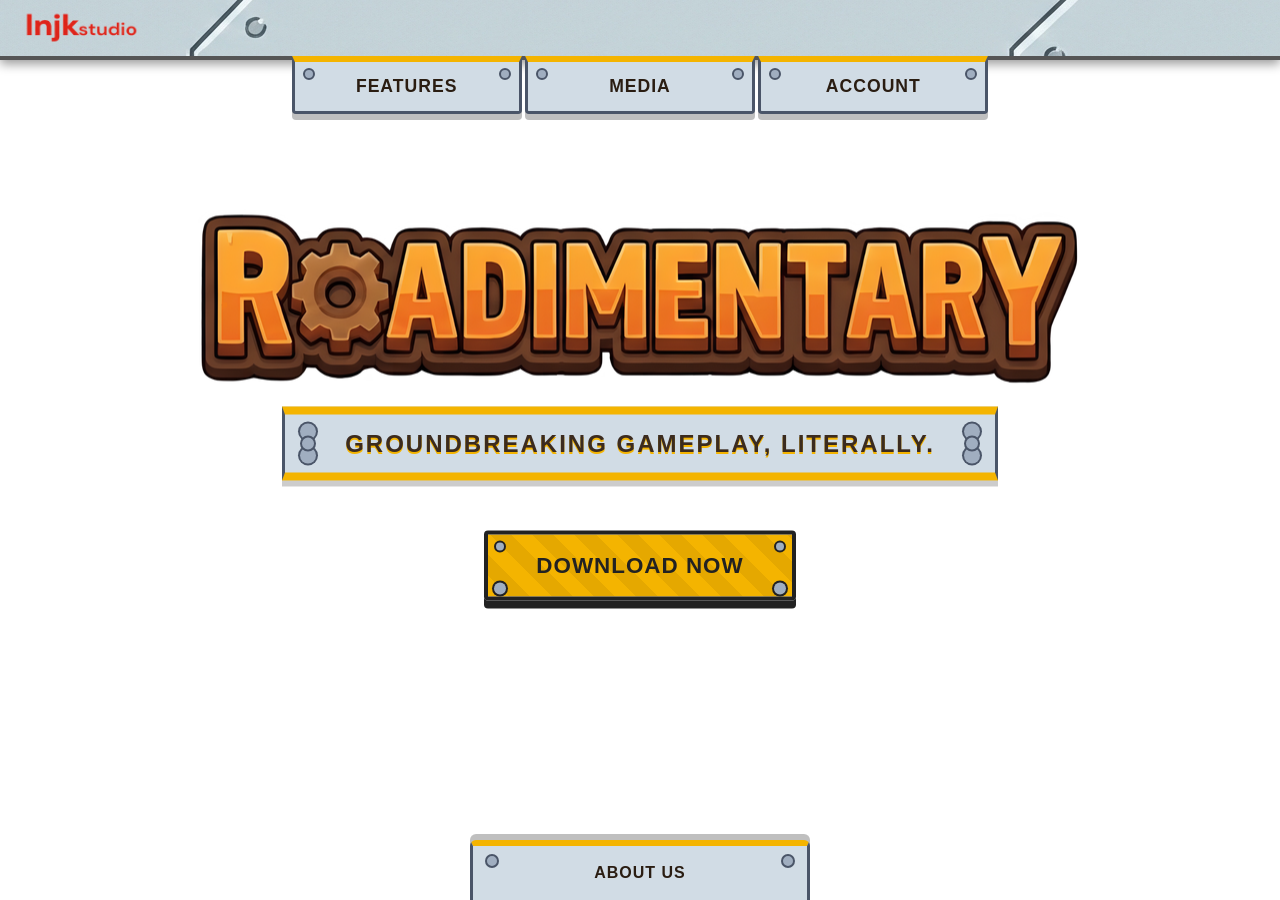
==== index.html @ 8511fdfc "landing page cleanup update v1" ====
<!DOCTYPE html>
<html lang="en">
<head>
  <meta charset="UTF-8">
  <meta name="viewport" content="width=device-width, initial-scale=1.0">
  <title>Roadimentary</title>
  <link rel="icon" type="image/png" href="/assets/fav_logo.png">
  <link rel="stylesheet" href="style.css?v=bookmark-dock-1">
  <link rel="stylesheet" href="mobile-office.css">
  <link rel="stylesheet" href="release-download.css">
</head>
<body class="beaver-office-content-theme">

<!-- =========================
     MOBILE LAYOUT START
     ========================= -->

<div id="mobile-layout">

  <header id="mobile-header">
    <img src="/assets/editedlogo1.png" alt="Roadimentary logo" class="mobile-logo">
  </header>

  <section class="mobile-hero">
    <img
      src="/assets/Roadimentary_Title.png"
      alt="Roadimentary Title"
      class="mobile-title"
    >

    <p class="hero-subtitle">
      Groundbreaking Gameplay, Literally.
    </p>

    <button class="download-btn" id="mobile-download-btn" type="button">
      Download Now
    </button>
  </section>

  <!-- MOBILE BOTTOM NAVIGATION -->
  <nav class="mobile-tab-bar" aria-label="Main sections">
    <button class="mobile-tab" data-tab="features" aria-label="Open Features" aria-controls="features" aria-selected="false">
      <img src="assets/icon_content.png" alt="" class="tab-icon-img">
      <span class="mobile-tab-label">Features</span>
    </button>

    <button class="mobile-tab" data-tab="media" aria-label="Open Media" aria-controls="media" aria-selected="false">
      <img src="assets/icon_gameplay.png" alt="" class="tab-icon-img">
      <span class="mobile-tab-label">Media</span>
    </button>

    <button class="mobile-tab" data-tab="signin" aria-label="Open Account" aria-controls="signin" aria-selected="false">
      <img src="assets/icon_signin.png" alt="" class="tab-icon-img">
      <span class="mobile-tab-label">Account</span>
    </button>

    <button class="mobile-tab" data-tab="about" aria-label="Open About" aria-controls="about" aria-selected="false">
      <img src="assets/logo_nobg.png" alt="" class="tab-icon-img">
      <span class="mobile-tab-label">About</span>
    </button>
  </nav>

  <button class="mobile-sheet-backdrop" type="button" tabindex="-1" aria-label="Close section"></button>

  <!-- DRAGGABLE, INTERNALLY SCROLLING MOBILE SHEET -->
  <section
    class="mobile-bottom-sheet"
    id="mobile-bottom-sheet"
    aria-hidden="true"
    aria-labelledby="mobile-sheet-title"
  >
    <div class="mobile-sheet-header" id="mobile-sheet-drag-area">
      <div class="mobile-sheet-handle" aria-hidden="true"></div>
      <div class="mobile-sheet-title-row">
        <h2 id="mobile-sheet-title">Section</h2>
        <button class="mobile-sheet-close" type="button" aria-label="Close section">&times;</button>
      </div>
    </div>

    <div class="mobile-tab-content" id="mobile-sheet-content">

    <!-- DOWNLOAD PANEL -->
    <div class="mobile-panel" id="download">
      <div class="mobile-download-layout">

        <section class="mobile-download-card">
          <h2>Download Roadimentary</h2>
          <p class="mobile-download-build-label">Windows installer &middot; Thesis build</p>

          <div class="mobile-download-meta">
            <div><strong>Version:</strong> 1.0.0</div>
            <div><strong>Platform:</strong> Windows 64-bit</div>
            <div><strong>Download:</strong> 342 MiB (358 MB)</div>
          </div>

          <a class="mobile-download-main-btn release-action" href="https://github.com/DaDerpyCarrot/roadimentary-downloads/releases/download/v1.0.0/Roadimentary-Setup-1.0.0-Windows-x64-guard1.exe">Download Windows Installer</a>
          <a class="mobile-download-secondary-btn release-action" href="https://github.com/DaDerpyCarrot/roadimentary-downloads/releases/tag/v1.0.0" target="_blank" rel="noopener noreferrer">View Release Notes &nearr;<span class="release-visually-hidden"> (opens in a new tab)</span></a>

          <p class="mobile-download-note">
            The compressed installer includes the full game files. Run Setup on a Windows 10/11 x64 PC. Internet access is required for sign-in and online features.
          </p>
          <p class="release-device-note">Windows PC only &mdash; this build does not run on Android, iOS, or macOS. Downloading on a phone? Transfer the installer to a compatible Windows PC.</p>
          <details class="release-integrity">
            <summary>Verify installer (SHA-256)</summary>
            <p>Compare this with the downloaded file's SHA-256 before running it:</p>
            <code class="release-checksum">4E701FEE968DA7C9D9EF5CCAFDC49895B8BB6F855AD8234FEF50AD32729F42F1</code>
          </details>
        </section>

        <section class="mobile-requirements-card">
          <h2>System Requirements</h2>

          <div class="mobile-requirements-block">
            <h3>Minimum</h3>
            <ul>
              <li><strong>OS:</strong> Windows 10 64-bit</li>
              <li><strong>CPU:</strong> Intel i5-8400 / Ryzen 5 2600</li>
              <li><strong>RAM:</strong> 8 GB</li>
              <li><strong>GPU:</strong> GTX 1060 / RX 580</li>
              <li><strong>Storage:</strong> 10 GB available</li>
              <li><strong>Internet:</strong> Broadband required</li>
            </ul>
          </div>

          <div class="mobile-requirements-block">
            <h3>Recommended</h3>
            <ul>
              <li><strong>OS:</strong> Windows 11 64-bit</li>
              <li><strong>CPU:</strong> Intel i7-10700 / Ryzen 7 3700X</li>
              <li><strong>RAM:</strong> 16 GB</li>
              <li><strong>GPU:</strong> RTX 2060 / RX 6700 XT</li>
              <li><strong>Storage:</strong> 15 GB SSD</li>
              <li><strong>Internet:</strong> Broadband required</li>
            </ul>
          </div>
        </section>

      </div>
    </div>

    <!-- FEATURES PANEL -->
    <div class="mobile-panel" id="features">
      <div class="mobile-features">

        <div class="mobile-feature-hero">
          <div class="mobile-feature-hero-image">
            <img src="assets/openContract_img.png" alt="Roadimentary shop interface preview">
          </div>

          <div class="mobile-feature-hero-text">
            <h2>Build Your Company</h2>
            <p>
              Manage your budget, expand your operation, and decide how your construction crew grows from contract to contract.
            </p>
          </div>
        </div>

        <div class="mobile-feature-list">

          <div class="mobile-feature-card preview-card" data-step="01">
            <div class="mobile-feature-preview">
              <img src="assets/materialDraft_img.png" alt="Construction materials interface">
            </div>
            <div class="mobile-feature-copy">
              <h3>Choose Your Materials</h3>
              <p>
                Select the right materials for the job and adapt your strategy to different construction needs.
              </p>
            </div>
          </div>

          <div class="mobile-feature-card preview-card" data-step="02">
            <div class="mobile-feature-preview">
              <img src="assets/contractSelection_img.png" alt="Contract selection interface">
            </div>
            <div class="mobile-feature-copy">
              <h3>Select Contracts</h3>
              <p>
                Take on different jobs, weigh risk against reward, and choose the work that fits your playstyle.
              </p>
            </div>
          </div>

          <div class="mobile-feature-card preview-card" data-step="03">
            <div class="mobile-feature-preview">
              <img src="assets/MetaProgression_img.png" alt="Player profile interface">
            </div>
            <div class="mobile-feature-copy">
              <h3>Track Your Progress</h3>
              <p>
                Build your operator profile, review your progress, and make your name known across the workforce.
              </p>
            </div>
          </div>

          <div class="mobile-feature-card preview-card" data-step="04">
            <div class="mobile-feature-preview">
              <img src="assets/crewDraft_img.png" alt="Player profile interface">
            </div>
            <div class="mobile-feature-copy">
              <h3>Lead a Beaver Crew</h3>
              <p>
                Your hardworking beaver team keeps every part of the operation moving from planning to execution.
              </p>
            </div>
          </div>

        </div>
      </div>
    </div>

    <!-- MEDIA PANEL -->
    <div class="mobile-panel" id="media">
      <div class="mobile-media media-command-shell">
        <div class="media-command-center" data-media-command-center data-media-context="mobile">
          <div class="media-command-toolbar">
            <div class="media-command-heading">
              <span class="media-command-eyebrow">Site Archive</span>
              <h2>Field Media</h2>
            </div>

            <div class="media-filter-group" role="group" aria-label="Filter media">
              <button class="media-filter is-active" type="button" data-media-filter="all" aria-pressed="true">All</button>
              <button class="media-filter" type="button" data-media-filter="video" aria-pressed="false">Videos</button>
              <button class="media-filter" type="button" data-media-filter="image" aria-pressed="false">Images</button>
            </div>
          </div>

          <div class="media-command-layout">
            <aside class="media-playlist" aria-label="Media playlist">
              <div class="media-playlist-heading">
                <span>Media Files</span>
                <span data-media-result-count>7 Items</span>
              </div>
              <div class="media-playlist-scroll" data-media-playlist></div>
            </aside>

            <section class="media-stage" aria-label="Selected media">
              <div class="media-stage-frame" data-media-stage aria-live="polite">
                <video controls playsinline preload="none" poster="assets/contractplan_img.png" aria-label="Roadimentary Gameplay Trailer">
                  <source src="assets/Roadimentary-Trailer.mp4" type="video/mp4">
                  <a href="assets/Roadimentary-Trailer.mp4">Open the MP4 directly</a>
                </video>
              </div>

              <div class="media-stage-details">
                <div class="media-stage-copy">
                  <span class="media-type-badge" data-media-type>Video 01</span>
                  <h3 data-media-title>Gameplay Trailer</h3>
                  <p data-media-caption>Gameplay footage and development highlights from Roadimentary.</p>
                </div>

                <div class="media-stage-footer">
                  <span class="media-counter" data-media-counter>1 / 7</span>
                  <div class="media-stage-controls">
                    <button type="button" data-media-previous aria-label="Previous media">&#8592;</button>
                    <button type="button" data-media-fullscreen>Expand</button>
                    <button type="button" data-media-next aria-label="Next media">&#8594;</button>
                  </div>
                </div>
              </div>
            </section>
          </div>

          <noscript>
            <div class="media-noscript-grid">
              <img src="assets/contractplan_img.png" alt="Roadimentary gameplay screenshot 1">
              <img src="assets/crewatwork_img.png" alt="Roadimentary gameplay screenshot 2">
              <img src="assets/IngameShop_img.png" alt="Roadimentary gameplay screenshot 3">
              <img src="assets/activesite_img.png" alt="Roadimentary gameplay screenshot 4">
              <img src="assets/contractProgress_img.png" alt="Roadimentary gameplay screenshot 5">
              <img src="assets/ingameCrew_img.png" alt="Roadimentary gameplay screenshot 6">
            </div>
          </noscript>
        </div>
      </div>
    </div>

    <!-- SIGN IN PANEL -->
    <div class="mobile-panel" id="signin">
      <div class="signin-container">

        <h3>Operator Login</h3>

        <p class="signin-subtitle">
          Sign in to access your profile, track your progress, and view community features.
        </p>

        <div class="signin-form">
          <input type="email" id="mobile-email" placeholder="Email">
            <div class="password-input-wrap login-password-wrap">
              <input
                type="password"
                id="mobile-password"
                placeholder="Password"
                autocomplete="current-password"
              />
              <button
                type="button"
                class="password-toggle"
                data-target="mobile-password"
                aria-label="Show password"
                title="Show password"
              >
                <span class="icon-show">👁</span>
                <span class="icon-hide">🙈</span>
              </button>
            </div>
          </div>
          <button class="signin-btn" id="mobile-signin-btn">Sign In</button>
          <p id="mobile-signin-status"></p>

          <section class="admin-destination-choice" id="mobile-admin-choice" hidden aria-labelledby="mobile-admin-choice-title">
            <p class="admin-access-badge">Administrator access detected</p>
            <h4 id="mobile-admin-choice-title">Choose your destination</h4>
            <p class="admin-choice-copy">
              Continue as a player, or securely open the Roadimentary admin dashboard.
            </p>
            <div class="admin-choice-actions">
              <button type="button" class="admin-choice-btn admin-choice-btn-player" data-admin-destination="profile">
                View Player Profile
              </button>
              <button type="button" class="admin-choice-btn admin-choice-btn-dashboard" data-admin-destination="dashboard">
                Open Admin Dashboard
              </button>
            </div>
            <p class="admin-choice-status" role="status" aria-live="polite"></p>
          </section>
        </div>

        <div class="signin-links">
          <a href="#" id="mobile-create-account-link">Create Account</a>
          <a href="#" id="mobile-forgot-password-link">Forgot Password</a>
        </div>

      </div>
    </div>

    <!-- MOBILE REGISTER PANEL -->
    <div class="mobile-panel" id="mobile-register-panel">
      <div class="signin-container mobile-account-panel">
        <h3>Create Account</h3>

        <p class="signin-subtitle">
          Create an operator account to access profiles, rankings, and account tools.
        </p>

        <div class="signin-form">
          <input
            type="text"
            id="mobile-register-username"
            placeholder="Username"
            autocomplete="username"
          >

          <input
            type="email"
            id="mobile-register-email"
            placeholder="Email"
            autocomplete="email"
          >

          <div class="password-input-wrap">
            <input
              type="password"
              id="mobile-register-password"
              placeholder="Password"
              autocomplete="new-password"
            >
            <button
              type="button"
              class="password-toggle"
              data-target="mobile-register-password"
              aria-label="Show password"
              title="Show password"
            >
              <span class="icon-show">👁</span>
              <span class="icon-hide">🙈</span>
            </button>
          </div>

          <div class="password-hint">
            Password must be at least 8 characters.
          </div>

          <div class="password-input-wrap">
            <input
              type="password"
              id="mobile-register-confirm-password"
              placeholder="Confirm Password"
              autocomplete="new-password"
            >
            <button
              type="button"
              class="password-toggle"
              data-target="mobile-register-confirm-password"
              aria-label="Show password"
              title="Show password"
            >
              <span class="icon-show">👁</span>
              <span class="icon-hide">🙈</span>
            </button>
          </div>

          <label class="terms-check">
            <input type="checkbox" id="mobile-register-terms">
            <span>
              I agree to the
              <a href="terms.html" target="_blank" rel="noopener noreferrer">Terms and Conditions</a>
              and
              <a href="privacy.html" target="_blank" rel="noopener noreferrer">Privacy Notice</a>.
            </span>
          </label>

          <button class="signin-btn" id="mobile-register-btn">Create Account</button>
          <p id="mobile-register-status"></p>
        </div>

        <div class="signin-links mobile-panel-links">
          <a href="#" id="mobile-register-back-link">Return to Login</a>
        </div>
      </div>
    </div>

    <!-- MOBILE FORGOT PASSWORD PANEL -->
    <div class="mobile-panel" id="mobile-forgot-password-panel">
      <div class="signin-container mobile-account-panel">
        <h3>Recover Account</h3>

        <p class="signin-subtitle">
          Enter your email and we will send you a password reset link.
        </p>

        <div class="signin-form">
          <input
            type="email"
            id="mobile-recovery-email"
            placeholder="Email"
            autocomplete="email"
          >
          <button class="signin-btn" id="mobile-recovery-btn">Send Recovery Email</button>
          <p id="mobile-recovery-status"></p>
        </div>

        <div class="signin-links mobile-panel-links">
          <a href="#" id="mobile-recovery-back-link">Return to Login</a>
        </div>
      </div>
    </div>

    <!-- VERIFY EMAIL PANEL -->
    <div class="mobile-panel" id="verify-email-panel">
      <div class="signin-container">
        <h3>Check Your Email</h3>

        <p class="signin-subtitle">
          Your account was created successfully. Please verify your email before signing in.
        </p>

        <div class="signin-form">
          <input type="email" id="mobile-verify-email-input" placeholder="Email used for signup" readonly>
          <p id="mobile-verify-email-status">
            We sent a verification email. Please check your inbox before signing in.
          </p>
        </div>

        <div class="signin-links">
          <a href="#" id="mobile-verify-back-link">Return to Login</a>
        </div>
      </div>
    </div>

    <!-- ABOUT PANEL -->
    <div class="mobile-panel" id="about">
      <div class="footer-window-content">
        <div class="studio-project-board" data-studio-project-board data-board-context="mobile"></div>
        <div class="about-container legacy-about-copy" aria-hidden="true">

          <div class="about-header">
            <h2>LNJK Studio</h2>
            <p class="about-tagline">Small Team. Big Roads.</p>
          </div>

          <div class="about-section">
            <h3>Who We Are</h3>
            <p>
              LNJK Studio is a small student development team building creative simulation experiences with personality, strategy, and a little bit of chaos.
            </p>
          </div>

          <div class="about-section">
            <h3>What Is Roadimentary?</h3>
            <p>
              Roadimentary is a construction strategy game where players take on contracts, manage resources, and build infrastructure across unpredictable terrain.
            </p>
          </div>

          <div class="about-section">
            <h3>What To Expect</h3>
            <p>
              Expect clever planning, changing priorities, hardworking beavers, and the occasional construction disaster that turns into a new challenge.
            </p>
          </div>

          <div class="about-section socials">
            <h3>Follow Development</h3>

            <div class="about-links">
              <a href="#">YouTube</a>
              <a href="#">Discord</a>
              <a href="#">Email</a>
            </div>
          </div>

          <div class="about-footer">
            © 2026 LNJK Studio
          </div>

        </div>
      </div>
    </div>

    </div>
  </section>
</div>

<!-- =========================
     MOBILE LAYOUT END
     ========================= -->

<div class="hero-center">
  <img
    src="/assets/Roadimentary_Title.png"
    alt="Roadimentary Title"
    class="main-title"
  >

  <p class="subtitle">
    Groundbreaking Gameplay, Literally.
  </p>

  <div class="download-trigger-wrapper" id="download-trigger-wrapper">
    <a href="#" class="download-btn" id="desktop-download-btn">
      Download Now
    </a>
  </div>
</div>

<!-- DESKTOP WINDOWS -->

<div class="window-group">
  <div class="desktop-window" id="win-features">
    <div class="win-header">
      <span>Features</span>
      <button class="win-close">×</button>
    </div>

    <div class="win-content">
      <div class="blueprint-features">

        <div class="feature-hero">
          <div class="feature-hero-image">
            <img src="assets/openContract_img.png" alt="Roadimentary company management interface">
          </div>

          <div class="feature-hero-text">
            <h2>Build Your Company</h2>
            <p>
              Manage your budget, expand your operation, and decide how your construction crew grows from contract to contract.
            </p>
          </div>
        </div>

        <div class="features-grid">

          <div class="feature-card feature-preview" data-step="01">
            <div class="feature-preview-image">
              <img src="assets/materialDraft_img.png" alt="Construction materials interface">
            </div>
            <div class="feature-copy">
              <span class="feature-route-label">Project Milestone</span>
              <h3>Choose Your Materials</h3>
              <p>
                Select the right materials for the job and adapt your strategy to different construction needs.
              </p>
            </div>
          </div>

          <div class="feature-card feature-preview" data-step="02">
            <div class="feature-preview-image">
              <img src="assets/contractSelection_img.png" alt="Contract selection interface">
            </div>
            <div class="feature-copy">
              <span class="feature-route-label">Project Milestone</span>
              <h3>Select Contracts</h3>
              <p>
                Take on different jobs, weigh risk against reward, and choose the work that fits your playstyle.
              </p>
            </div>
          </div>

          <div class="feature-card feature-preview" data-step="03">
            <div class="feature-preview-image">
              <img src="assets/MetaProgression_img.png" alt="Player profile interface">
            </div>
            <div class="feature-copy">
              <span class="feature-route-label">Project Milestone</span>
              <h3>Track Your Progress</h3>
              <p>
                Build your operator profile, review your progress, and make your name known across the workforce.
              </p>
            </div>
          </div>

          <div class="feature-card feature-preview" data-step="04">
            <div class="feature-preview-image">
              <img src="assets/crewDraft_img.png" alt="Player profile interface">
            </div>
            <div class="feature-copy">
              <span class="feature-route-label">Project Milestone</span>
              <h3>Lead a Beaver Crew</h3>
              <p>
                Your hardworking beaver team keeps every part of the operation moving from planning to execution.
              </p>
            </div>
          </div>

        </div>

      </div>
    </div>
  </div>
</div>

<div class="window-group">
  <div class="desktop-window" id="win-media">
    <div class="win-header">
      <span>Media</span>
      <button class="win-close">×</button>
    </div>

    <div class="win-content">
      <div class="media-showcase media-command-shell">
        <div class="media-command-center" data-media-command-center data-media-context="desktop">
          <div class="media-command-toolbar">
            <div class="media-command-heading">
              <span class="media-command-eyebrow">Site Archive</span>
              <h2>Roadimentary Field Media</h2>
            </div>

            <div class="media-filter-group" role="group" aria-label="Filter media">
              <button class="media-filter is-active" type="button" data-media-filter="all" aria-pressed="true">All</button>
              <button class="media-filter" type="button" data-media-filter="video" aria-pressed="false">Videos</button>
              <button class="media-filter" type="button" data-media-filter="image" aria-pressed="false">Images</button>
            </div>
          </div>

          <div class="media-command-layout">
            <aside class="media-playlist" aria-label="Media playlist">
              <div class="media-playlist-heading">
                <span>Media Files</span>
                <span data-media-result-count>7 Items</span>
              </div>
              <div class="media-playlist-scroll" data-media-playlist></div>
            </aside>

            <section class="media-stage" aria-label="Selected media">
              <div class="media-stage-frame" data-media-stage aria-live="polite">
                <video controls playsinline preload="none" poster="assets/contractplan_img.png" aria-label="Roadimentary Gameplay Trailer">
                  <source src="assets/Roadimentary-Trailer.mp4" type="video/mp4">
                  <a href="assets/Roadimentary-Trailer.mp4">Open the MP4 directly</a>
                </video>
              </div>

              <div class="media-stage-details">
                <div class="media-stage-copy">
                  <span class="media-type-badge" data-media-type>Video 01</span>
                  <h3 data-media-title>Gameplay Trailer</h3>
                  <p data-media-caption>Gameplay footage and development highlights from Roadimentary.</p>
                </div>

                <div class="media-stage-footer">
                  <span class="media-counter" data-media-counter>1 / 7</span>
                  <div class="media-stage-controls">
                    <button type="button" data-media-previous aria-label="Previous media">&#8592;</button>
                    <button type="button" data-media-fullscreen>Expand</button>
                    <button type="button" data-media-next aria-label="Next media">&#8594;</button>
                  </div>
                </div>
              </div>
            </section>
          </div>

          <noscript>
            <div class="media-noscript-grid">
              <img src="assets/contractplan_img.png" alt="Roadimentary gameplay screenshot 1">
              <img src="assets/crewatwork_img.png" alt="Roadimentary gameplay screenshot 2">
              <img src="assets/IngameShop_img.png" alt="Roadimentary gameplay screenshot 3">
              <img src="assets/activesite_img.png" alt="Roadimentary gameplay screenshot 4">
              <img src="assets/contractProgress_img.png" alt="Roadimentary gameplay screenshot 5">
              <img src="assets/ingameCrew_img.png" alt="Roadimentary gameplay screenshot 6">
            </div>
          </noscript>
        </div>
      </div>
    </div>
  </div>
</div>

<div class="window-group">
  <div class="desktop-window signin-window" id="win-signin">
    <div class="win-header">
      <span>Operator Login</span>
      <button class="win-close">×</button>
    </div>

    <div class="win-content">
      <div class="desktop-signin">

        <div class="desktop-signin-panel">
          <h2>Operator Access</h2>
          <p>
            Sign in to view your profile, track progress, and access account-related community features.
          </p>

          <div class="desktop-signin-points">
            <div class="desktop-signin-point">View your operator profile</div>
            <div class="desktop-signin-point">Check rankings and community features</div>
            <div class="desktop-signin-point">Review your construction progress</div>
          </div>
        </div>

        <div class="signin-container">
          <h3>Operator Login</h3>

          <p class="signin-subtitle">
            Enter your email and password to continue.
          </p>

          <div class="signin-form">
            <input type="email" id="desktop-email" placeholder="Email">
              <div class="password-input-wrap login-password-wrap">
                <input
                  type="password"
                  id="desktop-password"
                  placeholder="Password"
                  autocomplete="current-password"
                />
                <button
                  type="button"
                  class="password-toggle"
                  data-target="desktop-password"
                  aria-label="Show password"
                  title="Show password"
                >
                  <span class="icon-show">👁</span>
                  <span class="icon-hide">🙈</span>
                </button>
              </div>
            <button class="signin-btn" id="desktop-signin-btn">Sign In</button>
            <p id="desktop-signin-status"></p>

            <section class="admin-destination-choice" id="desktop-admin-choice" hidden aria-labelledby="desktop-admin-choice-title">
              <p class="admin-access-badge">Administrator access detected</p>
              <h4 id="desktop-admin-choice-title">Choose your destination</h4>
              <p class="admin-choice-copy">
                Continue as a player, or securely open the Roadimentary admin dashboard.
              </p>
              <div class="admin-choice-actions">
                <button type="button" class="admin-choice-btn admin-choice-btn-player" data-admin-destination="profile">
                  View Player Profile
                </button>
                <button type="button" class="admin-choice-btn admin-choice-btn-dashboard" data-admin-destination="dashboard">
                  Open Admin Dashboard
                </button>
              </div>
              <p class="admin-choice-status" role="status" aria-live="polite"></p>
            </section>
          </div>

          <div class="signin-links">
            <a href="#" id="desktop-create-account-link">Create Account</a>
            <a href="#" id="desktop-forgot-password-link">Forgot Password</a>
          </div>
        </div>

      </div>
    </div>
  </div>
</div>

<!-- DOWNLOAD WINDOW -->
<div class="window-group">
  <div class="desktop-window" id="win-download">
    <div class="win-header">
      <span>Download Roadimentary</span>
      <button class="win-close">×</button>
    </div>

    <div class="win-content">
      <div class="download-window-layout">

        <section class="download-panel">
          <h2>Download Roadimentary</h2>
          <p class="download-build-label">Windows installer &middot; Thesis build</p>

          <div class="download-meta">
            <div><strong>Version:</strong> 1.0.0</div>
            <div><strong>Platform:</strong> Windows 64-bit</div>
            <div><strong>Download:</strong> 342 MiB (358 MB)</div>
          </div>

          <a class="download-main-btn release-action" href="https://github.com/DaDerpyCarrot/roadimentary-downloads/releases/download/v1.0.0/Roadimentary-Setup-1.0.0-Windows-x64-guard1.exe">Download Windows Installer</a>
          <a class="download-secondary-btn release-action" href="https://github.com/DaDerpyCarrot/roadimentary-downloads/releases/tag/v1.0.0" target="_blank" rel="noopener noreferrer">View Release Notes &nearr;<span class="release-visually-hidden"> (opens in a new tab)</span></a>

          <p class="download-note">
            The compressed installer includes the full game files. Run Setup on a Windows 10/11 x64 PC. Internet access is required for sign-in and online features.
          </p>
          <p class="release-device-note">For Windows PCs only. This release does not include an automatic updater; future versions will be published as new installers.</p>
          <details class="release-integrity">
            <summary>Verify installer (SHA-256)</summary>
            <p>Compare this with the downloaded file's SHA-256 before running it:</p>
            <code class="release-checksum">4E701FEE968DA7C9D9EF5CCAFDC49895B8BB6F855AD8234FEF50AD32729F42F1</code>
          </details>
        </section>

        <section class="requirements-panel">
          <h2>System Requirements</h2>

          <div class="requirements-grid">
            <div class="requirements-card">
              <h3>Minimum</h3>
              <ul>
                <li><strong>OS:</strong> Windows 10 64-bit</li>
                <li><strong>CPU:</strong> Intel i5-8400 / Ryzen 5 2600</li>
                <li><strong>RAM:</strong> 8 GB</li>
                <li><strong>GPU:</strong> GTX 1060 / RX 580</li>
                <li><strong>Storage:</strong> 10 GB available</li>
                <li><strong>Internet:</strong> Broadband required</li>
              </ul>
            </div>

            <div class="requirements-card">
              <h3>Recommended</h3>
              <ul>
                <li><strong>OS:</strong> Windows 11 64-bit</li>
                <li><strong>CPU:</strong> Intel i7-10700 / Ryzen 7 3700X</li>
                <li><strong>RAM:</strong> 16 GB</li>
                <li><strong>GPU:</strong> RTX 2060 / RX 6700 XT</li>
                <li><strong>Storage:</strong> 15 GB SSD</li>
                <li><strong>Internet:</strong> Broadband required</li>
              </ul>
            </div>
          </div>
        </section>

      </div>
    </div>
  </div>
</div>

<!-- ACCOUNT CREATION -->
<div class="window-group">
  <div class="desktop-window" id="win-register">
    <div class="win-header">
      <span>Create Account</span>
      <button class="win-close">×</button>
    </div>

    <div class="win-content">
      <div class="account-window-layout">
        <div class="account-window-card">
          <h3>Create Your Operator Account</h3>

          <p class="signin-subtitle">
            Register to access profiles, rankings, and account tools.
          </p>

          <div class="signin-form">
            <input
              type="text"
              id="register-username"
              placeholder="Username"
              autocomplete="username"
            >

            <input
              type="email"
              id="register-email"
              placeholder="Email"
              autocomplete="email"
            >

            <div class="password-input-wrap">
              <input
                type="password"
                id="register-password"
                placeholder="Password"
                autocomplete="new-password"
              >
              <button
                type="button"
                class="password-toggle"
                data-target="register-password"
                aria-label="Show password"
                title="Show password"
              >
                <span class="icon-show">👁</span>
                <span class="icon-hide">🙈</span>
              </button>
            </div>

            <div class="password-hint">
              Password must be at least 8 characters.
            </div>

            <div class="password-input-wrap">
              <input
                type="password"
                id="register-confirm-password"
                placeholder="Confirm Password"
                autocomplete="new-password"
              >
              <button
                type="button"
                class="password-toggle"
                data-target="register-confirm-password"
                aria-label="Show password"
                title="Show password"
              >
                <span class="icon-show">👁</span>
                <span class="icon-hide">🙈</span>
              </button>
            </div>

            <label class="terms-check">
              <input type="checkbox" id="register-terms">
              <span>
                I agree to the
                <a href="terms.html" target="_blank" rel="noopener noreferrer">Terms and Conditions</a>
                and
                <a href="privacy.html" target="_blank" rel="noopener noreferrer">Privacy Notice</a>.
              </span>
            </label>

            <button class="signin-btn" id="register-btn">Create Account</button>
            <p id="register-status"></p>
          </div>
        </div>
      </div>
    </div>
  </div>
</div>

<!-- PASSWORD RECOVERY -->
<div class="window-group">
  <div class="desktop-window" id="win-forgot-password">
    <div class="win-header">
      <span>Recover Account</span>
      <button class="win-close">×</button>
    </div>

    <div class="win-content">
      <div class="account-window-layout">
        <div class="account-window-card">
          <h3>Recover Account</h3>
          <p class="signin-subtitle">
            Enter your email and we will send you a password reset link.
          </p>

          <div class="signin-form">
            <input type="email" id="recovery-email" placeholder="Email">
            <button class="signin-btn" id="recovery-btn">Send Recovery Email</button>
            <p id="recovery-status"></p>
          </div>
        </div>
      </div>
    </div>
  </div>
</div>

<!-- VERIFY EMAIL -->
<div class="window-group">
  <div class="desktop-window signin-window" id="win-verify-email">
    <div class="win-header">
      <span>Verify Your Email</span>
      <button class="win-close">×</button>
    </div>

    <div class="win-content">
      <div class="desktop-signin">

        <div class="desktop-signin-panel">
          <h2>One More Step</h2>
          <p>
            We sent a verification email to your address. Please verify your email before signing in.
          </p>

          <div class="desktop-signin-points">
            <div class="desktop-signin-point">Check spam or junk if you do not see it</div>
            <div class="desktop-signin-point">Wait a minute or two for delivery</div>
            <div class="desktop-signin-point">Return to login after verifying</div>
          </div>
        </div>

        <div class="signin-container">
          <h3>Check Your Email</h3>

          <p class="signin-subtitle">
            Verification is required before you can access your profile.
          </p>

          <div class="signin-form">
            <input type="email" id="verify-email-input" placeholder="Email used for signup" readonly>
            <p id="verify-email-status">
              We sent a verification email. Please check your inbox before signing in.
            </p>
          </div>

          <div class="signin-links">
            <a href="#" id="verify-back-to-login-link">Return to Login</a>
          </div>
        </div>

      </div>
    </div>
  </div>
</div>

<!-- TASKBAR -->
<header id="taskbar">
  <div id="logo-container">
    <img src="/assets/editedlogo1.png" alt="Roadimentary logo" id="logo">
  </div>

  <div class="bookmark-container">
    <div class="bookmark-wrapper">
      <button type="button" class="bookmark" data-window="win-features" aria-controls="win-features" aria-expanded="false">Features</button>
    </div>
    <div class="bookmark-wrapper">
      <button type="button" class="bookmark" data-window="win-media" aria-controls="win-media" aria-expanded="false">Media</button>
    </div>
    <div class="bookmark-wrapper">
      <button type="button" class="bookmark" data-window="win-signin" aria-controls="win-signin" aria-expanded="false">Account</button>
    </div>
  </div>
</header>

<div id="overlay"></div>

<button id="backToTop">↑</button>

<!-- BOTTOM DOCK TAB -->
<div id="footer-tab">
  About Us
</div>

<!-- FOOTER WINDOW -->
<div class="desktop-window bottom-window" id="win-footer">
  <div class="win-header">
    <span>About LNJK Studio</span>
    <button class="win-close">×</button>
  </div>

  <div class="win-content">
    <div class="footer-window-content">
      <div class="studio-project-board" data-studio-project-board data-board-context="desktop"></div>
      <div class="about-container legacy-about-copy" aria-hidden="true">

        <div class="about-header">
          <h2>LNJK Studio</h2>
          <p class="about-tagline">Small Team. Big Roads.</p>
        </div>

        <div class="about-section">
          <h3>Who We Are</h3>
          <p>
            LNJK Studio is a small student development team building creative simulation experiences with personality, strategy, and a little bit of chaos.
          </p>
        </div>

        <div class="about-section">
          <h3>What Is Roadimentary?</h3>
          <p>
            Roadimentary is a construction strategy game where players take on contracts, manage resources, and build infrastructure across unpredictable terrain.
          </p>
        </div>

        <div class="about-section">
          <h3>What To Expect</h3>
          <p>
            Expect clever planning, changing priorities, hardworking beavers, and the occasional construction disaster that turns into a new challenge.
          </p>
        </div>

        <div class="about-section socials">
          <h3>Follow Development</h3>

          <div class="about-links">
            <a href="#">YouTube</a>
            <a href="#">Discord</a>
            <a href="#">Email</a>
          </div>
        </div>

        <div class="about-footer">
          © 2026 LNJK Studio
        </div>

      </div>
    </div>
  </div>
</div>

<script src="https://download.playfab.com/PlayFabClientApi.js"></script>
<script src="bookmark-dock.js?v=bookmark-dock-1"></script>
<script src="script.js?v=bookmark-dock-1"></script>
<script src="route-animation.js"></script>

<div id="screenshot-viewer">
  <img id="viewer-image" alt="Expanded screenshot preview">
</div>

<script src="media-command-center.js?v=homepage-content-1"></script>
<script src="about-project-board.js?v=bookmark-dock-1"></script>

</body>
</html>
---- style.css ----
/* ====================================
   DEFAULT: MOBILE FIRST
   ==================================== */

   *{
  box-sizing:border-box;
}

body{
  overflow-x:hidden;
}

html, body{
  overflow-x:hidden;
}

#taskbar,
.window-group,
#overlay,
#footer-tab,
.desktop-window {
  display: none;
}
/* ================================
   MOBILE BASE (DEFAULT)
   ================================ */

.hero-center {
  display: none;
}

.mobile-hero {
  display: block;
}

.mobile-about {
  display: block;
}

#footer-window {
  display: none;
}

.mobile-title {
  width: 90%;
  max-width: 500px;
  height: auto;
  display: block;
  margin: 0 auto;
}

.feature-row{
  display:flex;
  flex-direction:column;
  gap:15px;
  width:100%;
  margin: 0 40px 40px 40px;
}
.feature-image img{
  max-width:100%;
  height:auto;
}

body {
  margin: 0;
  font-family: Arial, sans-serif;
  background: url("/assets/Menu_Screen.png") center/cover no-repeat fixed;
  color: white;
}


#mobile-layout {
  text-align: center;
  padding-bottom: 60px;
}


.mobile-tab{

display:flex;
align-items:center;
justify-content:center;
flex: 1;
padding:12px;
background:#d1dce5;
border-top:6px solid #f2b705;
border-radius:6px;

cursor:pointer;

transition:transform .15s ease;

}

.mobile-tab:hover{

transform:translateY(2px);

}

.mobile-tab.active{
  background:#d1dce5;
  border-top:6px solid #f2b705;
  box-shadow: inset 0 0 0 3px rgba(244,180,0,0.45);
}


.tab-icon-img{
  width:52px;
  height:52px;
  object-fit:contain;
  display:block;
}

.mobile-tab img.tab-icon{
  width: 34px;
  height: 34px;
  object-fit: contain;
  display: block;
}

/* Header */
/* Mobile Header (Steel Beam Style) */
#mobile-header {
  background-image: url("/assets/hbg2.png");
  background-repeat: repeat;
  background-position: center;
  background-size: auto;
  border-bottom: 4px solid #555;

  padding: 18px 0;
  box-shadow: 0 4px 10px rgba(0,0,0,0.4);
}

.mobile-logo {
  max-width: 180px;
  width: 60%;
  height: auto;
  display: block;
  margin: 0 auto;
}

/* Tabs */
.mobile-tabs {
  width: 90%;
  margin: 0 auto;
}

.mobile-tab{
  display:flex;
  align-items:center;
  justify-content:center;
  flex:1;
  min-height: 64px;
  padding: 10px;
  background:#d1dce5;
  border-top:6px solid #f2b705;
  border-radius:6px;
  cursor:pointer;
}

/* Content panels */
.mobile-content {
  display: none;
  background: rgba(0,0,0,0.7);
  padding: 15px;
  border-radius: 6px;
  margin-bottom: 10px;
}

.mobile-content.active {
  display: block;
}

/* Hero section */
.mobile-hero {
  margin-top: 40px;
  padding: 30px 20px;
  text-align: center;
}

.hero-title {
  width: 90%;
  max-width: 550px;
  height: auto;
  display: block;
  margin: 0 auto;
}

.hero-subtitle,
.subtitle {

  margin: 20px 0 25px 0;
  font-size: 1.2rem;
  font-weight: 900;
  letter-spacing: 2px;
  text-transform: uppercase;
  color: #3b2b1f;

  display: inline-block;
  padding: 12px 30px;
  position: relative;

  background-color: #d1dce5;

  border-top: 6px solid #f4b400;
  border-bottom: 6px solid #f4b400;
  border-left: 3px solid #4a5568;
  border-right: 3px solid #4a5568;

  box-shadow: 0 4px 0 rgba(0,0,0,0.2);
}
.hero-subtitle::before,
.hero-subtitle::after,
.subtitle::before,
.subtitle::after {

  content: '';
  position: absolute;

  width: 10px;
  height: 10px;

  background: #a0aec0;
  border: 2px solid #4a5568;
  border-radius: 50%;

  top: 50%;
  transform: translateY(-50%);
}

.hero-subtitle::before,
.subtitle::before{
  left: 10px;
}

.hero-subtitle::after,
.subtitle::after{
  right: 10px;
}

.download-btn {
  display: inline-block;
  margin-top: 20px;
  padding: 18px 48px;
  
  font-size: 1.4rem;
  font-weight: 900;
  font-family: "Segoe UI", sans-serif;
  text-transform: uppercase;
  letter-spacing: 1px;
  text-decoration: none;
  
  /* --- Colors: Industrial Metal & Safety Yellow --- */
  color: #222;
  background-color: #d1dce5; /* Metallic Gray */
  
  /* Hazard Stripe Background */
  background: repeating-linear-gradient(
    45deg,
    #f4b400,         /* Safety Yellow */
    #f4b400 15px,
    #e5a800 15px,    /* Slightly darker yellow for the stripe */
    #e5a800 30px
  );

  /* --- The "Cartoon" Border & Depth --- */
  position: relative;
  border: 4px solid #222;
  border-radius: 4px; /* Squarer for a "heavy" look */
  box-shadow: 0 8px 0 #222; /* Flat 2D depth shadow */
  
  transition: all 0.15s ease;
  z-index: 6;
}

/* Creating the corner bolts/rivets */
.download-btn::before,
.download-btn::after {
  content: '';
  position: absolute;
  width: 8px;
  height: 8px;
  background: #a0aec0;
  border: 2px solid #222;
  border-radius: 50%;
  top: 6px;
}

.download-btn::before { left: 6px; box-shadow: 0 42px 0 #a0aec0, 0 42px 0 2px #222; }
.download-btn::after { right: 6px; box-shadow: 0 42px 0 #a0aec0, 0 42px 0 2px #222; }

/* --- Hover: "Lifting" Effect --- */
.download-btn:hover {
  background: repeating-linear-gradient(
    45deg,
    #ffc107,        /* Brighter yellow on hover */
    #ffc107 15px,
    #f4b400 15px,
    #f4b400 30px
  );
  transform: translateY(-4px);
  box-shadow: 0 12px 0 #222;
}

/* --- Active: "Pressed" Effect --- */
.download-btn:active {
  transform: translateY(6px);
  box-shadow: 0 2px 0 #222;
}

.feature-grid{
  display:grid;
  grid-template-columns:repeat(auto-fit, minmax(160px, 1fr));
  gap:16px;
  padding:16px;
}

/* =========================
   MOBILE DOWNLOAD PANEL
   ========================= */

.mobile-download-layout {
  display: flex;
  flex-direction: column;
  gap: 16px;
}

.mobile-download-card,
.mobile-requirements-card {
  background:
    linear-gradient(rgba(255,255,255,0.05) 1px, transparent 1px),
    linear-gradient(90deg, rgba(255,255,255,0.05) 1px, transparent 1px),
    rgba(20,60,100,0.9);
  background-size: 24px 24px;

  border: 1px solid rgba(255,255,255,0.22);
  border-radius: 8px;
  box-shadow: 0 8px 20px rgba(0,0,0,0.35);

  padding: 18px 16px;
  color: #e6f2ff;
  text-align: left;
}

.mobile-download-card h2,
.mobile-requirements-card h2 {
  margin: 0 0 10px 0;
  font-size: 1.5rem;
  text-transform: uppercase;
  letter-spacing: 0.04em;
}

.mobile-download-build-label {
  margin: 0 0 16px 0;
  color: #d7eaff;
  opacity: 0.9;
}

.mobile-download-meta {
  display: flex;
  flex-direction: column;
  gap: 10px;
  margin-bottom: 16px;
}

.mobile-download-meta div {
  background: rgba(255,255,255,0.06);
  border-left: 4px solid #f4b400;
  border-radius: 6px;
  padding: 12px;
  line-height: 1.4;
}

.mobile-download-main-btn,
.mobile-download-secondary-btn {
  width: 100%;
  padding: 14px 16px;
  font-size: 1rem;
  font-weight: 900;
  text-transform: uppercase;
  border-radius: 6px;
  cursor: pointer;
  margin-bottom: 12px;
}

.mobile-download-main-btn {
  color: #222;
  background: repeating-linear-gradient(
    45deg,
    #f4b400,
    #f4b400 15px,
    #e5a800 15px,
    #e5a800 30px
  );
  border: 3px solid #222;
  box-shadow: 0 5px 0 #222;
}

.mobile-download-secondary-btn {
  color: #e6f2ff;
  background: rgba(255,255,255,0.08);
  border: 2px solid rgba(255,255,255,0.18);
  box-shadow: 0 4px 0 rgba(0,0,0,0.25);
}

.mobile-download-note {
  margin: 0;
  padding: 12px 14px;
  background: rgba(255,255,255,0.06);
  border-left: 4px solid #f4b400;
  border-radius: 6px;
  line-height: 1.5;
  color: #d7eaff;
}

.mobile-requirements-block {
  background: rgba(255,255,255,0.06);
  border: 1px solid rgba(255,255,255,0.14);
  border-radius: 6px;
  padding: 14px;
  margin-top: 14px;
}

.mobile-requirements-block h3 {
  margin: 0 0 10px 0;
  font-size: 1.1rem;
  text-transform: uppercase;
  color: #ffd36d;
}

.mobile-requirements-block ul {
  margin: 0;
  padding-left: 18px;
}

.mobile-requirements-block li {
  margin-bottom: 8px;
  line-height: 1.45;
}

/* Footer tab spacing */
.footer-tab {
  margin-top: 40px;
}
/* feature cards */

.feature-card{

  background:#0f2a44;

  padding:20px;

  border-radius:6px;

  border:1px solid rgba(255,255,255,0.25);

  box-shadow:0 6px 15px rgba(0,0,0,0.3);

  position:relative;

  background-image:
    linear-gradient(rgba(255,255,255,0.05) 1px, transparent 1px),
    linear-gradient(90deg, rgba(255,255,255,0.05) 1px, transparent 1px);

  background-size:24px 24px;
  
}

.feature-card{
  font-size:15px;
  line-height:1.4;
}

.feature-card{
  word-wrap:break-word;
  overflow-wrap:break-word;
}

#win-features .blueprint-features .feature-card {
  background: linear-gradient(180deg, rgba(63,72,77,0.96), rgba(36,42,46,0.96));

  border: 1px solid rgba(255,255,255,0.24);
  box-shadow: 0 8px 20px rgba(0,0,0,0.38);
  color: #e6f2ff;
}

.feature-icon{
  font-size:28px;
  margin-bottom:10px;
}
.feature-card h3{

  margin:0 0 8px 0;

  font-size:1.3rem;
  text-transform:uppercase;
}

.feature-card p{

  margin:0;

  line-height:1.5;
  color:#d7eaff;
}
.feature-card:hover{

  transform:translateY(-4px);
  box-shadow:0 10px 20px rgba(0,0,0,0.35);

  transition:all 0.2s ease;
}
.features-grid {
  display: grid;
  grid-template-columns: repeat(2, 1fr);
  gap: 40px;
  padding: 40px;
}

.feature-card {
  background-color: #8f9699;
  background-image:
    linear-gradient(90deg, rgba(255,255,255,0.12) 1px, transparent 1px),
    linear-gradient(rgba(0,0,0,0.16) 2px, transparent 2px),
    radial-gradient(circle, rgba(255,255,255,0.16) 0 1px, transparent 1.4px),
    linear-gradient(180deg, #aab1b4 0%, #737b7f 100%);
  background-size:
    180px 100%,
    100% 90px,
    16px 16px,
    100% 100%;

  border-radius: 6px;
  padding: 30px;

  display: flex;
  flex-direction: column;
  align-items: center;
  text-align: center;

  border: 1px solid rgba(40,45,48,0.35);
  box-shadow: 0 8px 20px rgba(0,0,0,0.35);

  color: #172025;

  transition: transform 0.2s ease, box-shadow 0.2s ease;
}

.feature-card:hover {
  transform: translateY(-6px);
  box-shadow: 0 14px 30px rgba(0,0,0,0.4);
}

.feature-icon {
  width: 120px;
  height: 120px;

  margin-bottom: 18px;

  display: flex;
  align-items: center;
  justify-content: center;

  background: rgba(255,255,255,0.1);
  border: 2px dashed rgba(255,255,255,0.35);
  border-radius: 6px;
}

.feature-icon img {
  max-width: 80%;
  max-height: 80%;
}

.feature-card h3 {
  margin: 10px 0;
  font-size: 1.5rem;
  text-transform: uppercase;
  letter-spacing: 0.06em;
}

.feature-card p {
  font-size: 1rem;
  line-height: 1.5;
  max-width: 300px;
}

.feature-hero-text,
.feature-hero-text p,
#win-features .blueprint-features .feature-card h3,
#win-features .blueprint-features .feature-card p {
  color: #e6f2ff;
}

.feature-hero-text h2 {
  color: #ffffff;
}

/* MOBILE TAB BAR */

.mobile-tab-bar{

  position: sticky;
  top: 8px;

  z-index: 50;

  display:flex;
  justify-content:center;
  gap:12px;

  margin: 0 12px;
  padding:12px;

  background-color:#d1dce5;

  border-top:6px solid #f4b400;
  border-bottom:6px solid #f4b400;
  border-left:3px solid #4a5568;
  border-right:3px solid #4a5568;

  border-radius:6px;

  box-shadow:0 6px 0 rgba(0,0,0,0.25);

  position:sticky;
}




.mobile-tab{
  display:flex;
  align-items:center;
  justify-content:center;
  flex:1;
  min-height:64px;
  padding:10px;
  background:#d1dce5;
  border-top:6px solid #f2b705;
  border-radius:6px;
  cursor:pointer;
  transition:transform .15s ease, box-shadow .15s ease, filter .15s ease;
}

/* TAB CONTENT */

.mobile-tab-content{
margin-top:20px;
}

.mobile-panel{
display:none;
padding:10px;
}

.mobile-panel.active{
display:block;
}

/* mobile content area */
.mobile-content-area{
  min-height: 60vh;
  padding: 20px;
}

/* individual panels */
.mobile-panel{
  display:none;
}

.mobile-panel.active{
  display:block;
}

body{
  background-attachment: fixed;
}


#backToTop{
  position:fixed;
  bottom:20px;
  right:20px;

  width:45px;
  height:45px;

  border:none;
  border-radius:50%;

  background:#333;
  color:white;
  font-size:20px;

  cursor:pointer;

  opacity:0;
  pointer-events:none;
  transition:opacity 0.3s;
  z-index:999;
}

#backToTop.show{
  opacity:1;
  pointer-events:auto;
}

/* =========================
   MOBILE FEATURES UPGRADE
   ========================= */

.mobile-features{
  display:flex;
  flex-direction:column;
  gap:18px;
}

.mobile-feature-hero{
  background:
    linear-gradient(rgba(255,255,255,0.05) 1px, transparent 1px),
    linear-gradient(90deg, rgba(255,255,255,0.05) 1px, transparent 1px),
    rgba(20,60,100,0.9);
  background-size:24px 24px;

  border:1px solid rgba(255,255,255,0.22);
  border-radius:8px;
  box-shadow:0 8px 20px rgba(0,0,0,0.35);

  overflow:hidden;
}

.mobile-feature-hero-image{
  width:100%;
  aspect-ratio: 16 / 10;
  background:rgba(255,255,255,0.08);
  border-bottom:1px solid rgba(255,255,255,0.18);
}

.mobile-feature-hero-image img{
  width:100%;
  height:100%;
  object-fit:cover;
  display:block;
}

.mobile-feature-hero-text{
  padding:18px 16px 20px;
  text-align:left;
  color:#e6f2ff;
}

.mobile-feature-hero-text h2{
  margin:0 0 10px 0;
  font-size:1.45rem;
  line-height:1.15;
  text-transform:uppercase;
  letter-spacing:0.04em;
}

.mobile-feature-hero-text p{
  margin:0;
  font-size:0.98rem;
  line-height:1.55;
  color:#d7eaff;
}

.mobile-feature-list{
  display:flex;
  flex-direction:column;
  gap:14px;
}

.mobile-feature-card{
  background:
    linear-gradient(rgba(255,255,255,0.05) 1px, transparent 1px),
    linear-gradient(90deg, rgba(255,255,255,0.05) 1px, transparent 1px),
    rgba(20,60,100,0.88);
  background-size:24px 24px;

  border:1px solid rgba(255,255,255,0.22);
  border-radius:8px;
  box-shadow:0 6px 16px rgba(0,0,0,0.28);

  padding:14px;
  color:#e6f2ff;

  display:flex;
  gap:14px;
  align-items:center;

  text-align:left;
}

.mobile-feature-icon{
  width:78px;
  height:78px;
  flex-shrink:0;

  background:rgba(255,255,255,0.08);
  border:2px dashed rgba(255,255,255,0.28);
  border-radius:6px;

  display:flex;
  align-items:center;
  justify-content:center;
}

.mobile-feature-icon img{
  max-width:72%;
  max-height:72%;
  display:block;
}

.mobile-feature-copy{
  min-width:0;
}

.mobile-feature-copy h3{
  margin:0 0 6px 0;
  font-size:1.05rem;
  line-height:1.2;
  text-transform:uppercase;
  letter-spacing:0.04em;
}

.mobile-feature-copy p{
  margin:0;
  font-size:0.93rem;
  line-height:1.45;
  color:#d7eaff;
}

.preview-card{
  flex-direction:column;
  align-items:stretch;
}

.mobile-feature-preview{
  width:100%;
  aspect-ratio: 16 / 9;
  margin-bottom:12px;

  background:rgba(255,255,255,0.08);
  border:2px dashed rgba(255,255,255,0.28);
  border-radius:6px;
  overflow:hidden;
}

.mobile-feature-preview img{
  width:100%;
  height:100%;
  object-fit:cover;
  display:block;
}

.preview-card .mobile-feature-copy{
  text-align:left;
}

.mobile-panel#features .feature-grid,
.mobile-panel#features .feature-card,
.mobile-panel#features .feature-icon{
  all: unset;
}

/* =========================
   MOBILE MEDIA
   ========================= */

.mobile-media{

  padding:20px;

  display:flex;
  flex-direction:column;
  gap:20px;

  background:
    linear-gradient(rgba(255,255,255,0.05) 1px, transparent 1px),
    linear-gradient(90deg, rgba(255,255,255,0.05) 1px, transparent 1px),
    #0f2e4a;

  background-size:24px 24px;

  border-radius:6px;
}

.mobile-media-video iframe{

  width:100%;
  height:200px;

  border:none;
  border-radius:6px;

  box-shadow:0 6px 20px rgba(0,0,0,0.35);

}

.mobile-media-gallery{

  display:grid;
  grid-template-columns:1fr 1fr;
  gap:12px;

}

.mobile-media-gallery img{

  width:100%;
  border-radius:6px;

  cursor:pointer;

  box-shadow:0 4px 12px rgba(0,0,0,0.3);
  transition:transform .2s ease;

}

.mobile-media-gallery img:hover{
  transform:scale(1.03);
}

/* =========================
   SIGN IN TAB
   ========================= */

.signin-container{

display:flex;
flex-direction:column;
gap:18px;

padding:24px;

background:#0f2a44;

background-image:
linear-gradient(rgba(255,255,255,0.05) 1px, transparent 1px),
linear-gradient(90deg, rgba(255,255,255,0.05) 1px, transparent 1px);

background-size:24px 24px;

border-radius:6px;

color:#e6f2ff;
font-family:"Segoe UI", sans-serif;

}

.signin-container h3{

margin:0;
font-size:1.6rem;

text-transform:uppercase;
letter-spacing:0.08em;

text-align:center;

}

.signin-subtitle{

text-align:center;
opacity:.8;
font-size:.95rem;

}

.signin-form{

display:flex;
flex-direction:column;
gap:12px;

}

.signin-form input{

padding:10px 12px;

border:none;
border-radius:4px;

font-size:1rem;

background:#d1dce5;
color:#222;

}

.signin-btn{

margin-top:6px;

padding:12px;

background:#f4b400;

border:none;
border-radius:4px;

font-weight:bold;
text-transform:uppercase;

cursor:pointer;

box-shadow:0 4px 0 #222;

transition:all .15s ease;

}

.signin-btn:hover{

transform:translateY(-2px);
box-shadow:0 6px 0 #222;

}

.signin-btn:active{

transform:translateY(4px);
box-shadow:0 1px 0 #222;

}
.signin-links{

display:flex;
justify-content:space-between;

margin-top:6px;

font-size:.85rem;

}

.signin-links a{

color:#a2d8ff;
text-decoration:underline;

}

#mobile-signin-status,
#desktop-signin-status {
  margin: 8px 0 0 0;
  min-height: 20px;
  font-size: 0.9rem;
  color: #ffd27a;
  text-align: center;
}

.mobile-account-panel {
  text-align: left;
}

.mobile-account-panel h3,
.mobile-account-panel .signin-subtitle {
  text-align: center;
}

.mobile-account-panel .signin-form {
  gap: 14px;
}

.mobile-account-panel .signin-form input {
  width: 100%;
}

.mobile-panel-links {
  justify-content: center;
}

.mobile-panel-links a {
  font-size: 0.95rem;
}

.password-input-wrap {
  position: relative;
  width: 100%;
}

.password-input-wrap input {
  padding-right: 56px;
}

.password-toggle {
  position: absolute;
  top: 50%;
  right: 10px;
  transform: translateY(-50%);
  width: 34px;
  height: 34px;
  border: none;
  background: transparent;
  cursor: pointer;
  border-radius: 4px;
  display: inline-flex;
  align-items: center;
  justify-content: center;
  font-size: 1rem;
}

.password-toggle:hover {
  background: rgba(36, 52, 68, 0.12);
}

.password-toggle .icon-hide {
  display: none;
}

.password-toggle.visible .icon-show {
  display: none;
}

.password-toggle.visible .icon-hide {
  display: inline;
}

.password-hint {
  margin-top: -4px;
  font-size: 0.9rem;
  color: #c9def1;
  text-align: left;
}

.terms-check {
  display: flex;
  align-items: flex-start;
  gap: 10px;
  text-align: left;
  font-size: 0.95rem;
  line-height: 1.5;
  color: #d7eaff;
  margin-top: 4px;
}

.terms-check input {
  width: auto !important;
  margin-top: 3px;
  flex-shrink: 0;
}

.terms-check a {
  color: #ffd36d;
  text-decoration: underline;
}

#mobile-register-status,
#mobile-recovery-status {
  min-height: 22px;
  margin: 6px 0 0 0;
  font-size: 0.95rem;
  color: #ffd27a;
  text-align: center;
}

/* =========================
   ABOUT TAB
   ========================= */

.about-container{
  display:flex;
  flex-direction:column;
  gap:30px;
  padding:40px;

  background-color:#0f2a44;
  background-image:
    linear-gradient(rgba(255,255,255,0.05) 1px, transparent 1px),
    linear-gradient(90deg, rgba(255,255,255,0.05) 1px, transparent 1px);
  background-size:24px 24px;

  color:#e6f2ff;
  font-family:"Segoe UI",sans-serif;
}

/* Header */

.about-header{
  text-align:center;
  padding-bottom:20px;
  border-bottom:1px solid rgba(255,255,255,0.2);
}

.about-header h2{
  font-size:2rem;
  letter-spacing:0.08em;
  text-transform:uppercase;
  margin:0;
}

.about-tagline{
  opacity:0.7;
  margin-top:8px;
}

/* Sections */

.about-section{
  background:rgba(20,60,100,0.85);
  padding:20px 24px;
  border-radius:6px;

  border:1px solid rgba(255,255,255,0.2);
  box-shadow:0 6px 16px rgba(0,0,0,0.35);
}

.about-section h3{
  margin-top:0;
  font-size:1.3rem;
  text-transform:uppercase;
  letter-spacing:0.05em;
}

/* Social links */

.about-links{
  display:flex;
  gap:20px;
  flex-wrap:wrap;
  margin-top:10px;
}

.about-links a{
  padding:10px 18px;
  text-decoration:none;

  background:#d1dce5;
  color:#222;

  border-top:4px solid #f4b400;
  border-left:2px solid #4a5568;
  border-right:2px solid #4a5568;
  border-bottom:2px solid #4a5568;

  font-weight:bold;
  text-transform:uppercase;
  letter-spacing:1px;

  border-radius:4px;
  box-shadow:0 4px 0 rgba(0,0,0,0.25);

  transition:transform 0.1s ease;
}

.about-links a:hover{
  transform:translateY(2px);
  box-shadow:0 2px 0 rgba(0,0,0,0.25);
}

/* Footer */

.about-footer{
  text-align:center;
  opacity:0.6;
  font-size:0.9rem;
  margin-top:20px;
}


/* =========================
   MOBILE PROFILE PAGE
   ========================= */

#mobile-profile-layout {
  display: block;
  padding-bottom: 40px;
}

.mobile-profile-hero {
  padding: 24px 14px 12px;
}

.mobile-profile-card {
  background:
    linear-gradient(rgba(255,255,255,0.05) 1px, transparent 1px),
    linear-gradient(90deg, rgba(255,255,255,0.05) 1px, transparent 1px),
    rgba(15, 42, 68, 0.94);
  background-size: 24px 24px;
  border: 1px solid rgba(255,255,255,0.18);
  border-radius: 8px;
  box-shadow: 0 10px 28px rgba(0,0,0,0.32);
  padding: 20px 16px;
  color: #e6f2ff;
}

.mobile-profile-name {
  margin: 0 0 8px 0;
  font-size: 2rem;
  text-transform: uppercase;
  letter-spacing: 0.05em;
  text-align: center;
  word-break: break-word;
}

.mobile-profile-subtitle {
  margin: 0 0 18px 0;
  text-align: center;
  color: #d7eaff;
  opacity: 0.9;
}

.mobile-profile-summary,
.mobile-profile-panel-grid {
  display: flex;
  flex-direction: column;
  gap: 12px;
}

.mobile-profile-stat {
  background: rgba(255,255,255,0.06);
  border-left: 4px solid #f4b400;
  border-radius: 6px;
  padding: 14px;
  display: flex;
  flex-direction: column;
  gap: 6px;
}

.mobile-stat-label {
  font-size: 0.9rem;
  text-transform: uppercase;
  letter-spacing: 0.04em;
  opacity: 0.8;
}

.mobile-stat-value {
  font-size: 1rem;
  font-weight: 700;
  word-break: break-word;
}

.mobile-profile-card #profile-status {
  margin: 18px 0 14px 0;
  text-align: center;
  color: #d7eaff;
}

.mobile-profile-tab-bar {
  position: sticky;
  top: 8px;
  z-index: 50;

  display: flex;
  gap: 10px;
  margin: 0 14px;
  padding: 10px;

  background-color: #d1dce5;
  border-top: 6px solid #f4b400;
  border-bottom: 6px solid #f4b400;
  border-left: 3px solid #4a5568;
  border-right: 3px solid #4a5568;
  border-radius: 6px;
  box-shadow: 0 6px 0 rgba(0,0,0,0.25);
}

.mobile-profile-tab {
  flex: 1;
  min-height: 54px;
  padding: 10px 8px;

  background: #d1dce5;
  border-top: 6px solid #f2b705;
  border-radius: 6px;
  border-left: none;
  border-right: none;
  border-bottom: none;

  font-weight: 900;
  text-transform: uppercase;
  font-size: 0.82rem;
  color: #2a1d12;

  cursor: pointer;
}

.mobile-profile-tab.active {
  box-shadow: inset 0 0 0 3px rgba(244,180,0,0.45);
}

.mobile-profile-tab-content {
  margin-top: 18px;
  padding: 0 14px;
}

.mobile-profile-panel {
  display: none;
}

.mobile-profile-panel.active {
  display: block;
}

.mobile-profile-panel-card {
  background:
    linear-gradient(rgba(255,255,255,0.05) 1px, transparent 1px),
    linear-gradient(90deg, rgba(255,255,255,0.05) 1px, transparent 1px),
    rgba(20,60,100,0.9);
  background-size: 24px 24px;

  border: 1px solid rgba(255,255,255,0.18);
  border-radius: 8px;
  box-shadow: 0 8px 22px rgba(0,0,0,0.3);
  padding: 18px 16px;
  color: #e6f2ff;
}

.mobile-profile-panel-card h2 {
  margin: 0 0 14px 0;
  font-size: 1.35rem;
  text-transform: uppercase;
  letter-spacing: 0.04em;
}

.profile-inline-row {
  display: grid;
  grid-template-columns: minmax(0, 1fr) 240px;
  gap: 12px;
  align-items: center;
}

.profile-inline-row input {
  width: 100%;
  min-width: 0;
}

.profile-inline-row .signin-btn {
  width: 100%;
  margin-top: 0;
}

.profile-actions-row {
  display: grid;
  grid-template-columns: 1fr 1fr;
  gap: 12px;
}

.profile-actions-row .signin-btn {
  width: 100%;
  margin-top: 0;
}

@media (max-width: 1023px) {
  .profile-inline-row,
  .profile-actions-row {
    grid-template-columns: 1fr;
  }
}

/* =========================
   PROFILE LAYOUT SWITCHING
   ========================= */

/* =========================
   MOBILE FIXED NAV + BOTTOM SHEET
   This block is intentionally mobile-only. Desktop rules below are unchanged.
   ========================= */

@media (max-width: 1023px) {
  #mobile-layout {
    --mobile-nav-height: 82px;
    min-height: 100svh;
    padding-bottom: calc(var(--mobile-nav-height) + env(safe-area-inset-bottom));
    text-align: center;
  }

  .mobile-hero {
    min-height: calc(100svh - 94px - var(--mobile-nav-height));
    margin-top: 0;
    padding: clamp(38px, 8vh, 72px) 20px clamp(110px, 20vh, 190px);
  }

  body.mobile-sheet-open {
    overflow: hidden;
    overscroll-behavior: none;
  }

  .mobile-tab-bar {
    position: fixed;
    left: 50%;
    right: auto;
    top: auto;
    bottom: 0;
    z-index: 1200;

    width: min(100%, 680px);
    min-height: var(--mobile-nav-height);
    margin: 0;
    padding: 8px 8px calc(8px + env(safe-area-inset-bottom));
    transform: translateX(-50%);

    display: grid;
    grid-template-columns: repeat(4, minmax(0, 1fr));
    gap: 6px;

    background: #d1dce5;
    border: 0;
    border-top: 5px solid #f4b400;
    border-radius: 10px 10px 0 0;
    box-shadow: 0 -8px 24px rgba(0, 0, 0, 0.36);
  }

  .mobile-tab {
    min-width: 0;
    min-height: 62px;
    padding: 5px 3px;
    display: flex;
    flex-direction: column;
    align-items: center;
    justify-content: center;
    gap: 3px;

    color: #26384a;
    background: transparent;
    border: 2px solid transparent;
    border-radius: 7px;
    box-shadow: none;
    touch-action: manipulation;
  }

  .mobile-tab:hover {
    transform: none;
    filter: brightness(0.97);
  }

  .mobile-tab:focus-visible {
    outline: 3px solid #0f2a44;
    outline-offset: 1px;
  }

  .mobile-tab.active {
    color: #132435;
    background: rgba(244, 180, 0, 0.24);
    border: 2px solid rgba(74, 85, 104, 0.7);
    box-shadow: inset 0 -3px 0 rgba(244, 180, 0, 0.85);
  }

  .tab-icon-img {
    width: 34px;
    height: 34px;
  }

  .mobile-tab-label {
    display: block;
    max-width: 100%;
    overflow: hidden;
    font-size: 0.68rem;
    font-weight: 800;
    line-height: 1;
    letter-spacing: 0.02em;
    text-overflow: ellipsis;
    text-transform: uppercase;
    white-space: nowrap;
  }

  .mobile-sheet-backdrop {
    position: fixed;
    inset: 0 0 calc(var(--mobile-nav-height) + env(safe-area-inset-bottom)) 0;
    z-index: 1090;
    display: block;
    width: 100%;
    padding: 0;
    opacity: 0;
    pointer-events: none;

    background: rgba(4, 12, 20, 0.38);
    border: 0;
    transition: opacity 220ms ease;
  }

  body.mobile-sheet-open .mobile-sheet-backdrop {
    opacity: 1;
    pointer-events: auto;
  }

  .mobile-bottom-sheet {
    position: fixed;
    left: 50%;
    bottom: calc(var(--mobile-nav-height) + env(safe-area-inset-bottom));
    z-index: 1150;

    width: min(100%, 680px);
    height: 56vh;
    height: min(56dvh, 650px);
    min-height: 0;
    display: flex;
    flex-direction: column;
    overflow: hidden;

    color: #e6f2ff;
    background:
      linear-gradient(rgba(255, 255, 255, 0.045) 1px, transparent 1px),
      linear-gradient(90deg, rgba(255, 255, 255, 0.045) 1px, transparent 1px),
      #0f2a44;
    background-size: 24px 24px;
    border: 2px solid rgba(255, 255, 255, 0.22);
    border-bottom: 0;
    border-radius: 16px 16px 0 0;
    box-shadow: 0 -14px 36px rgba(0, 0, 0, 0.46);

    transform: translate(-50%, calc(100% + 24px));
    visibility: hidden;
    transition:
      transform 360ms cubic-bezier(0.22, 0.78, 0.22, 1),
      visibility 0s linear 360ms;
    will-change: transform;
  }

  .mobile-bottom-sheet.open {
    transform: translate(-50%, 0);
    visibility: visible;
    transition:
      transform 360ms cubic-bezier(0.22, 0.78, 0.22, 1),
      visibility 0s;
  }

  .mobile-bottom-sheet.is-dragging {
    transition: none;
    user-select: none;
  }

  .mobile-sheet-header {
    flex: 0 0 auto;
    padding: 9px 14px 10px;
    background: rgba(209, 220, 229, 0.98);
    border-bottom: 4px solid #f4b400;
    color: #1d2d3e;
    cursor: grab;
    touch-action: none;
  }

  .mobile-bottom-sheet.is-dragging .mobile-sheet-header {
    cursor: grabbing;
  }

  .mobile-sheet-handle {
    width: 52px;
    height: 5px;
    margin: 0 auto 7px;
    background: #657382;
    border-radius: 999px;
  }

  .mobile-sheet-title-row {
    min-height: 32px;
    display: grid;
    grid-template-columns: 36px 1fr 36px;
    align-items: center;
  }

  .mobile-sheet-title-row::before {
    content: "";
  }

  #mobile-sheet-title {
    grid-column: 2;
    margin: 0;
    overflow: hidden;
    font-size: 1rem;
    font-weight: 900;
    letter-spacing: 0.08em;
    text-overflow: ellipsis;
    text-transform: uppercase;
    white-space: nowrap;
  }

  .mobile-sheet-close {
    grid-column: 3;
    width: 34px;
    height: 34px;
    padding: 0;
    display: inline-flex;
    align-items: center;
    justify-content: center;

    color: #1d2d3e;
    background: rgba(255, 255, 255, 0.42);
    border: 1px solid rgba(29, 45, 62, 0.4);
    border-radius: 6px;
    font-size: 1.65rem;
    line-height: 1;
    cursor: pointer;
  }

  .mobile-sheet-close:focus-visible {
    outline: 3px solid #0f2a44;
    outline-offset: 2px;
  }

  .mobile-tab-content {
    flex: 1 1 auto;
    min-height: 0;
    margin-top: 0;
    overflow-x: hidden;
    overflow-y: auto;
    overscroll-behavior: contain;
    -webkit-overflow-scrolling: touch;
    scrollbar-color: rgba(244, 180, 0, 0.8) rgba(255, 255, 255, 0.08);
    scrollbar-width: thin;
  }

  .mobile-tab-content::-webkit-scrollbar {
    width: 7px;
  }

  .mobile-tab-content::-webkit-scrollbar-thumb {
    background: rgba(244, 180, 0, 0.8);
    border-radius: 999px;
  }

  .mobile-panel {
    min-height: 100%;
    padding: 14px 12px 30px;
  }

  .mobile-panel.active {
    display: block;
  }

  body.mobile-sheet-open #backToTop {
    opacity: 0;
    pointer-events: none;
  }
}

@media (max-width: 1023px) and (prefers-reduced-motion: reduce) {
  .mobile-bottom-sheet,
  .mobile-sheet-backdrop {
    transition-duration: 1ms;
  }
}

#mobile-profile-layout {
  display: block;
}

#desktop-profile-layout {
  display: none;
}

@media (min-width: 1024px) {

    #mobile-profile-layout {
    display: none;
  }

  #desktop-profile-layout {
    display: block;
  }

  #mobile-layout {
    display: none;
  }



.desktop-window .window-content,
.footer-window-content {
  color: #222; /* dark gray, easier on eyes than pure black */
}
#overlay {
  display: none;
}
  #taskbar,
  .window-group,
  #overlay,
  #footer-tab,
  .desktop-window {
    display: block;
  }

  /* paste your ENTIRE original desktop CSS below this line */

  .hero-center {
    display: block;
  }

  .mobile-hero {
    display: none;
  }
  
    .mobile-about {
    display: none;
  }



/* Body Reset */
body {
    margin: 0;
    font-family: Arial, sans-serif;
    background-image: url(/assets/Menu_Screen.png);
    background-repeat: no-repeat;
    background-attachment: fixed;
    background-size: cover;
}

.hero-center {
  position: absolute;
  top: 45%;
  left: 50%;
  transform: translate(-50%, -50%);
  text-align: center;
}

.main-title {
  display: block;
  max-width: 80vw;
  max-height: 80vh;
  margin: 0 auto;
}

.subtitle {
  /* --- Your Existing Font Styles --- */
  margin: 20px 0 30px 0;
  font-size: 1.5rem;
  font-weight: 900;
  letter-spacing: 2px;
  text-transform: uppercase;
  color: #3b2b1f; /* Keep the warm dark brown for contrast */
  text-shadow: 0 2px 0 #f4b400; /* Tightened the shadow for the metal background */

  /* --- The New Metal Beam Background --- */
  display: inline-block;        /* Keeps the background tight to the text */
  padding: 15px 60px;          /* Extra width for the rivets */
  position: relative;
  background-color: #d1dce5;   /* Bright metallic gray */
  
  /* Thick yellow safety bars top and bottom */
  border-top: 8px solid #f4b400; 
  border-bottom: 8px solid #f4b400;
  
  /* 2D Outline and shadow for depth */
  border-left: 3px solid #4a5568;
  border-right: 3px solid #4a5568;
  box-shadow: 0 6px 0 rgba(0,0,0,0.2);
}

/* Creating the Rivets (Bolts) in the corners */
.subtitle::before, 
.subtitle::after {
  content: '';
  position: absolute;
  width: 12px;
  height: 12px;
  background: #a0aec0;
  border: 2px solid #4a5568;
  border-radius: 50%;
  top: 50%;
  transform: translateY(-50%);
  /* This creates two rivets on the left and two on the right using box-shadow */
}

.subtitle::before {
  left: 15px;
  box-shadow: 0 -12px 0 #a0aec0, 0 12px 0 #a0aec0, 0 -12px 0 2px #4a5568, 0 12px 0 2px #4a5568;
}

.subtitle::after {
  right: 15px;
  box-shadow: 0 -12px 0 #a0aec0, 0 12px 0 #a0aec0, 0 -12px 0 2px #4a5568, 0 12px 0 2px #4a5568;
}






/* Drop-down style window */
.desktop-window {
  position: fixed;
  left: 50%;
  top: var(--desktop-window-top, 120px); /* leave space for header/bookmarks */
  width: 80%;
  height: 74%; /* fixed size */
  background: transparent;
  border-radius: 0 0 6px 6px;
  box-shadow: 0 10px 30px rgba(0,0,0,0.4);
  opacity: 0;
  transform: translateX(-50%) translateY(-150px);
  transition: transform 0.45s cubic-bezier(.22,.61,.36,1),
              opacity 0.35s ease;
  z-index: 900;
  pointer-events: none;

  display: flex;
  flex-direction: column; /* so header + content stack */
  overflow: visible;       /* hide overflow, let inner scroll */
}



.desktop-window.active {
  transform: translateX(-50%) translateY(0);
} 

.desktop-window.show {
  opacity: 1;
  transform: translateX(-50%) translateY(0);
  pointer-events: auto;
}

.desktop-window {
  visibility: hidden;
}

.desktop-window.show {
  visibility: visible;
}

.bottom-window {
  top: auto;
  bottom: 0;
  height: 60%;
  transform: translateX(-50%) translateY(100%);
}

.bottom-window.show {
  transform: translateX(-50%) translateY(0);
}





/* Dragging effect */
.desktop-window.dragging {
    box-shadow: 0 20px 40px rgba(0,0,0,0.4);
    transform: scale(1.02);
}

/* Window header */
.win-header{

  position:relative;

  padding:14px 42px;

  font-size:1.2rem;
  font-weight:900;
  letter-spacing:1px;
  text-transform:uppercase;

  color:#2a1d12;

  /* metallic plate */
  background:#d1dce5;

  border-top:6px solid #f4b400;
  border-bottom:3px solid #4a5568;

  box-shadow:0 4px 0 rgba(0,0,0,0.25);

  background-image:
linear-gradient(rgba(0,0,0,0.05) 1px, transparent 1px),
linear-gradient(90deg, rgba(0,0,0,0.05) 1px, transparent 1px);
background-size:16px 16px;

}

.win-header::before,
.win-header::after{

  content:'';
  position:absolute;

  width:10px;
  height:10px;

  background:#a0aec0;
  border:2px solid #4a5568;
  border-radius:50%;

  top:50%;
  transform:translateY(-50%);

}

.win-header::before{
  left:12px;
}

.win-header::after{
  right:48px; /* leaves room for close button */
}


/* Close button */


.win-close{

  position:absolute;
  top:8px;
  right:12px;

  width:32px;
  height:28px;

  font-size:16px;
  font-weight:bold;

  background:#f4b400;
  color:#222;

  border:2px solid #4a5568;
  border-radius:4px;

  cursor:pointer;

  box-shadow:0 3px 0 rgba(0,0,0,0.25);

  transition:transform .1s ease, box-shadow .1s ease;

}

.win-close:hover{
  transform:translateY(1px);
}

.win-close:active{
  transform:translateY(3px);
  box-shadow:0 1px 0 rgba(0,0,0,0.25);
}

/* Window content */
.win-content {
  padding: 0;
  overflow-y: auto;
  flex: 1;
    overflow-x: hidden;
    -webkit-overflow-scrolling: touch;
    scrollbar-width: thin;
    pointer-events: auto;
}



.win-content::-webkit-scrollbar {
  width: 8px;
}

.win-content::-webkit-scrollbar-thumb {
  background: rgba(0,0,0,0.3);
  border-radius: 4px;
}

.window-group .window-panel-content {
  padding: 34px;
  min-height: 100%;
  color: #e6f2ff;
  background:
    linear-gradient(rgba(255,255,255,0.05) 1px, transparent 1px),
    linear-gradient(90deg, rgba(255,255,255,0.05) 1px, transparent 1px),
    #0f2a44;
  background-size: 24px 24px;
}

.window-group .window-panel-content h2 {
  margin-top: 0;
  text-transform: uppercase;
  letter-spacing: 0.06em;
}

/* Taskbar */
/* Header / taskbar */
#taskbar {
  position: fixed;
  top: 0;
  left: 0;
  width: 100%;
  height: 60px;               /* taller to fit logo */
  border-bottom: 4px solid #555;
  background-image: url(/assets/hbg2.png);
  background-repeat: repeat;
  background-position: center;
  background-attachment: cover;
  display: flex;
  flex-direction: row;
  align-items: center;
  justify-content: center; /* keeps bookmarks centered */
  z-index: 1000;
  box-shadow: 0 4px 10px rgba(0,0,0,0.4);
  overflow: visible;
  
}

/* Logo */
#logo-container {
  position: absolute;
  left: 20px;
}
#logo {
  height: 40px;
  display: block;
}

#overlay {
    position: fixed;
    top: 60px; /* leave header visible */
    left: 0;
    width: 100%;
    height: calc(100vh - 60px); /* leave header + bottom space */
    background: rgba(0,0,0,0.5);
    opacity: 0;
    visibility: hidden;
    transition: opacity 0.3s ease;
    z-index: 700;
    pointer-events: none;
}


#overlay.show {
  opacity: 1;
  visibility: visible;
}


.bookmark-container {
  position: absolute;
  top: 100%;
  left: 50%;
  transform: translateX(-50%);
  display: flex;
  justify-content: space-between;   /* 👈 important */
  width: var(--bookmark-rail-width, min(70vw, 700px));
  pointer-events: auto;
}


.bookmark-wrapper {
  position: relative;
  flex: 1;                          /* 👈 equal width tabs */
  display: flex;
  justify-content: center;
  gap: 30px;
}

.desktop-window.has-bookmark-dock {
  /* Reserve space for the tab in short desktop windows. */
  max-height: calc(100vh - var(--desktop-window-top, 120px) - 72px);
  max-height: calc(100dvh - var(--desktop-window-top, 120px) - 72px);
}

.window-bookmark-dock {
  position: absolute;
  z-index: 1;
  top: calc(100% - 6px);
  left: 50%;
  width: var(--bookmark-rail-width, min(70vw, 700px));
  transform: translateX(-50%);
  display: grid;
  grid-template-columns: repeat(var(--dock-slots), minmax(0, 1fr));
  pointer-events: none;
}

.window-bookmark-dock > .bookmark {
  grid-column: var(--dock-column);
  justify-self: center;
  pointer-events: auto;
}



.bookmark {
  position: relative;
  flex: 1;
  max-width: 230px;
  width: 100%;
  overflow: hidden;


  text-align: center;
  font-family: "Segoe UI", sans-serif;
  font-weight: 900;
  font-size: 1.1rem;
  text-transform: uppercase;
  letter-spacing: 1px;

  padding: 14px 20px;

  color: #2a1d12;

  /* Metallic plate */
  background-color: #d1dce5;

  border-top: 6px solid #f4b400;
  border-left: 3px solid #4a5568;
  border-right: 3px solid #4a5568;
  border-bottom: 3px solid #4a5568;

  border-radius: 0 0 4px 4px;

  box-shadow: 0 6px 0 rgba(0,0,0,0.25);

  cursor: pointer;
  transition: transform 0.15s ease, box-shadow 0.15s ease;
}

.bookmark::before,
.bookmark::after {
  content: '';
  position: absolute;
  width: 8px;
  height: 8px;
  background: #a0aec0;
  border: 2px solid #4a5568;
  border-radius: 50%;
  top: 6px;
}

.bookmark::before {
  left: 8px;
}

.bookmark::after {
  right: 8px;
}


.bookmark:hover {
  transform: translateY(4px);
  box-shadow: 0 2px 0 rgba(0,0,0,0.25);
}

.bookmark:active {
  transform: translateY(8px);
  box-shadow: 0 0 0 rgba(0,0,0,0.25);
}


.icon {
    background: #444;
    color: white;
    border: none;
    padding: 10px 16px;
    border-radius: 5px;
    cursor: pointer;
    font-size: 16px;
    }

.icon:hover {
    background: #666;
}



.blueprint-features {
  display: flex;
  flex-direction: column;
  gap: 60px;
  padding: 0;

  position: relative;
  overflow: hidden;

  background: linear-gradient(180deg, #5f686d 0%, #343b40 100%);

  min-height: 100%;
}

.blueprint-features::before {
  content: "";
  position: absolute;
  top: 0;
  bottom: 0;
  left: 50%;
  width: 10px;
  transform: translateX(-50%);

  background: repeating-linear-gradient(
    to bottom,
    rgba(255,196,39,0.55) 0 56px,
    transparent 56px 118px
  );

  pointer-events: none;
  z-index: 0;
}

.blueprint-features > * {
  position: relative;
  z-index: 1;
}


.blueprint-features > * {
  position: relative;
  z-index: 1;
}



.feature-row {
  display: flex;
  align-items: center;
  justify-content: space-between;
  gap: 40px;
  margin:0 0 40px 0;
  padding:0 20px;

  height: 260px;
  padding: 24px;
  border-radius: 6px;
  background: rgba(20, 60, 100, 0.85);
  box-shadow: 0 8px 20px rgba(0,0,0,0.35);
  border: 1px solid rgba(255,255,255,0.25);
}

.feature-row.reverse {
  flex-direction: row-reverse; /* flips image to right, text to left */
}


.feature-image {
  width: 320px;
  height: 100%;
  background: rgba(255,255,255,0.12);
  border: 2px dashed rgba(255,255,255,0.35);
  border-radius: 4px;

  display: flex;
  align-items: center;
  justify-content: center;

  font-weight: bold;
  letter-spacing: 0.1em;
  color: rgba(255,255,255,0.6);
}

.feature-text {
  flex: 1;
  color: #e6f2ff;
  font-family: "Segoe UI", sans-serif;
}

.feature-text h3 {
  margin: 0 0 12px;
  font-size: 1.6rem;
  text-transform: uppercase;
  letter-spacing: 0.08em;
}

.feature-text p {
  margin: 0;
  font-size: 1rem;
  line-height: 1.6;
  max-width: 520px;
}

.feature-hero {
  display: grid;
  grid-template-columns: 1fr 1.2fr;
  gap: 40px;

  margin-bottom: 50px;

  background: linear-gradient(180deg, rgba(63,72,77,0.96), rgba(36,42,46,0.96));

  border-radius: 6px;
  padding: 40px;
  margin: 40px;

  border: 1px solid rgba(255,255,255,0.24);
  box-shadow: 0 10px 30px rgba(0,0,0,0.42);
  color: #e6f2ff;
}

.feature-hero-image {
  background: rgba(255,255,255,0.1);
  border: 2px dashed rgba(255,255,255,0.35);
  border-radius: 6px;

  display: flex;
  align-items: center;
  justify-content: center;

  min-height: 340px;
}

.feature-hero-image{
  overflow:hidden;
}

.feature-hero-image img{
  width:100%;
  height:100%;
  object-fit:contain;
  display:block;
}

.feature-hero-text h2 {
  font-size: 2rem;
  margin-bottom: 15px;
}

.feature-hero-text p {
  font-size: 1.05rem;
  line-height: 1.6;
}

.feature-preview-image {
  width: 100%;
  height: 180px;
  margin-bottom: 16px;
  border-radius: 6px;
  overflow: hidden;
  background: rgba(255,255,255,0.08);
  border: 2px dashed rgba(255,255,255,0.35);

  display: flex;
  align-items: center;
  justify-content: center;
}

.feature-preview-image img {
  width: 100%;
  height: 100%;
  object-fit: contain;
  display: block;
}

/* media */

.media-container {
  display: flex;
  flex-direction: column;
  gap: 40px;
  padding: 20px;

  background-color: #0f2a44;
  background-image:
    linear-gradient(rgba(255,255,255,0.05) 1px, transparent 1px),
    linear-gradient(90deg, rgba(255,255,255,0.05) 1px, transparent 1px);
  background-size: 24px 24px;

  min-height: 100%;
}

.media-item {
  display: flex;
  align-items: center;
  gap: 30px;
  padding: 20px;
  border-radius: 6px;
  background: rgba(20, 60, 100, 0.85);
  box-shadow: 0 8px 20px rgba(0,0,0,0.35);
  border: 1px solid rgba(255,255,255,0.25);
}

.media-item.reverse {
  flex-direction: row-reverse; /* alternating layout */
}

.media-thumb {
  width: 320px;
  height: 180px;
  background: rgba(255,255,255,0.12);
  border: 2px dashed rgba(255,255,255,0.35);
  border-radius: 4px;

  display: flex;
  align-items: center;
  justify-content: center;
  font-weight: bold;
  color: rgba(255,255,255,0.6);
}

.media-info {
  flex: 1;
  color: #e6f2ff;
  font-family: "Segoe UI", sans-serif;
}

.media-info h4 {
  margin: 0 0 8px;
  font-size: 1.4rem;
  text-transform: uppercase;
  letter-spacing: 0.05em;
}

.media-info p {
  margin: 0;
  font-size: 1rem;
  line-height: 1.5;
}

/* ================================
   DESKTOP MEDIA WINDOW
   ================================ */

.media-showcase{
  padding:35px;

  display:flex;
  flex-direction:column;
  gap:30px;

  height:100%;
  box-sizing:border-box;

  /* blueprint background */
  background:
    linear-gradient(rgba(255,255,255,0.05) 1px, transparent 1px),
    linear-gradient(90deg, rgba(255,255,255,0.05) 1px, transparent 1px),
    #0f2e4a;

  background-size:40px 40px;
}

#win-media .desktop-window-content{
  padding:0;
}

/* FEATURED VIDEO */

.media-featured{
  width:100%;
  border-radius:8px;
  overflow:hidden;

  box-shadow:0 8px 25px rgba(0,0,0,0.35);
}

.media-featured iframe{
  width:100%;
  height:420px;
  display:block;
}

/* SCREENSHOT GRID */

.media-gallery{
  display:grid;
  grid-template-columns:repeat(auto-fit,minmax(260px,1fr));
  gap:24px;
}

/* SCREENSHOT VIEWER */

#screenshot-viewer{
  position:fixed;
  inset:0;
  background:rgba(0,0,0,0.85);

  display:flex;
  align-items:center;
  justify-content:center;

  opacity:0;
  pointer-events:none;

  transition:opacity .2s ease;
  z-index:9999;
}

#screenshot-viewer.active{
  opacity:1;
  pointer-events:auto;
}

#viewer-image{
  max-width:90%;
  max-height:90%;
  border-radius:6px;
}

#screenshot-viewer{
  position:fixed;
  inset:0;
  background:rgba(0,0,0,0.85);

  display:flex;
  align-items:center;
  justify-content:center;

  opacity:0;
  pointer-events:none;

  transition:opacity .2s ease;
  z-index:9999;
}

#screenshot-viewer.active{
  opacity:1;
  pointer-events:auto;
}

#viewer-image{
  max-width:90%;
  max-height:90%;
  border-radius:6px;
}

.media-card img{
  width:100%;
  display:block;
  border-radius:6px;
  transition:transform .2s ease, box-shadow .2s ease;
}

.media-card img:hover{
  transform:scale(1.04);
  box-shadow:0 10px 25px rgba(0,0,0,0.4);
}

/* MEDIA CARD */

.media-card{
  background:#0f2a44;

  border-radius:6px;
  overflow:hidden;

  box-shadow:0 6px 18px rgba(0,0,0,0.3);

  transition:transform .2s ease, box-shadow .2s ease;

  cursor:pointer;

  background-image:
    linear-gradient(rgba(255,255,255,0.05) 1px, transparent 1px),
    linear-gradient(90deg, rgba(255,255,255,0.05) 1px, transparent 1px);

  background-size:24px 24px;
}

.media-card img{
  width:100%;
  display:block;
}

/* HOVER EFFECT */

.media-card:hover{
  transform:translateY(-6px);
  box-shadow:0 14px 30px rgba(0,0,0,0.4);
}

.contact-container {
  display: flex;
  flex-direction: column;
  gap: 20px;
  padding: 20px;

  font-family: "Segoe UI", sans-serif;
  color: #e6f2ff;

  background-color: rgba(15, 42, 68, 0.85); /* matches other windows */
  border-radius: 6px;
  min-height: 100%;
  box-sizing: border-box;
}

.contact-container h3 {
  margin: 0 0 8px;
  font-size: 1.6rem;
  text-transform: uppercase;
  letter-spacing: 0.05em;
}

.contact-container h4 {
  margin: 12px 0 8px;
  font-size: 1.2rem;
}

.contact-info p {
  margin: 4px 0;
  font-size: 1rem;
}

.contact-info a {
  color: #a2d8ff;
  text-decoration: underline;
}

.contact-form {
  display: flex;
  flex-direction: column;
  gap: 10px;
}

.contact-form input,
.contact-form textarea {
  padding: 8px 12px;
  border-radius: 4px;
  border: none;
  font-size: 1rem;
}

.contact-form textarea {
  resize: vertical;
  min-height: 80px;
}

.contact-form button {
  padding: 10px 16px;
  background-color: #e6d5b8;
  border: none;
  border-radius: 4px;
  font-weight: bold;
  cursor: pointer;
  transition: background 0.2s ease;
}

.contact-form button:hover {
  background-color: #d4c09c;
}


.desktop-signin{
  width:100%;
  min-height:100%;
  padding:40px;

  display:grid;
  grid-template-columns: 1.1fr 0.9fr;
  gap:40px;
  align-items:center;
}

.desktop-signin-panel,
.desktop-signin .signin-container{
  background:rgba(20,60,100,0.85);
  border:1px solid rgba(255,255,255,0.18);
  border-radius:8px;
  box-shadow:0 10px 30px rgba(0,0,0,0.28);
}

.desktop-signin-panel{
  padding:40px;
  color:#e6f2ff;
  text-align:left;
}

.desktop-signin-panel h2{
  margin:0 0 14px 0;
  font-size:2.2rem;
  text-transform:uppercase;
  letter-spacing:0.08em;
}

.desktop-signin-panel p{
  margin:0 0 18px 0;
  font-size:1.05rem;
  line-height:1.6;
  color:#d7eaff;
}

.desktop-signin-points{
  display:flex;
  flex-direction:column;
  gap:14px;
  margin-top:24px;
}

.desktop-signin-point{
  padding:14px 16px;
  background:rgba(255,255,255,0.06);
  border-left:4px solid #f4b400;
  border-radius:4px;
  font-weight:600;
  line-height:1.4;
}

.desktop-signin .signin-container{
  width:100%;
  max-width:none;
  margin:0;
  padding:34px;
}

.desktop-signin .signin-links{
  margin-top:14px;
}

.desktop-signin{

background-color:#0f2a44;

background-image:
linear-gradient(rgba(255,255,255,0.05) 1px, transparent 1px),
linear-gradient(90deg, rgba(255,255,255,0.05) 1px, transparent 1px);

background-size:24px 24px;

}


#footer-tab {
  position: fixed;
  bottom: 0;
  left: 50%;
  transform: translateX(-50%);

  width: 340px;
  max-width: 80%;

  text-align: center;
  font-weight: 900;
  text-transform: uppercase;
  letter-spacing: 1px;

  padding: 18px 0;

  color: #2a1d12;

  background-color: #d1dce5;

  border-top: 6px solid #f4b400;
  border-left: 3px solid #4a5568;
  border-right: 3px solid #4a5568;

  border-radius: 6px 6px 0 0;

  box-shadow: 0 -6px 0 rgba(0,0,0,0.25);

  cursor: pointer;
  transition: transform 0.15s ease, box-shadow 0.15s ease, bottom 0.45s cubic-bezier(.22,.61,.36,1);

  z-index: 1000;
  overflow: hidden;

}

#footer-tab::before,
#footer-tab::after {
  content: '';
  position: absolute;
  width: 10px;
  height: 10px;
  background: #a0aec0;
  border: 2px solid #4a5568;
  border-radius: 50%;
  top: 8px;
}


#footer-tab::before { left: 12px; }
#footer-tab::after { right: 12px; }


.bookmark,
#footer-tab {
  transition: 
    transform 0.15s ease,
    box-shadow 0.3s ease,
    filter 0.3s ease,
    bottom 0.45s cubic-bezier(.22,.61,.36,1);
}

.bookmark:hover,
#footer-tab:hover {
  filter: brightness(1.08);
  animation: rareGlow 2.5s ease-in-out infinite;
}



@keyframes rareGlow {
  0% { box-shadow: 0 0 8px rgba(255,215,0,0.2), 0 6px 0 rgba(0,0,0,0.25); }
  50% { box-shadow: 0 0 18px rgba(255,215,0,0.35), 0 6px 0 rgba(0,0,0,0.25); }
  100% { box-shadow: 0 0 8px rgba(255,215,0,0.2), 0 6px 0 rgba(0,0,0,0.25); }
}



#footer-tab.active {
  bottom: 60%;
}

#footer-tab:hover {
  box-shadow: 0 -10px 20px rgba(0,0,0,0.5);
}


.bottom-window {
  border-radius: 6px 6px 0 0;
}

#footer-tab.active {
  bottom: calc(60% - 2px);
}

/* Keep the idle About dock clickable, but behind an open window's bookmark. */
body.has-docked-bookmark #footer-tab:not(.active) {
  z-index: 850;
}



/* =========================
   PROFILE PAGE
   ========================= */

#desktop-profile-layout {
  height: 100vh;
  overflow: hidden;
}

.profile-center {
  position: fixed;
  top: 118px;
  left: 50%;
  transform: translateX(-50%);
  width: min(760px, 82vw);
  height: calc(100vh - 150px);
  z-index: 100;
}

.profile-card {
  height: 100%;
  overflow-y: auto;
  overflow-x: hidden;

  background:
    linear-gradient(rgba(255,255,255,0.05) 1px, transparent 1px),
    linear-gradient(90deg, rgba(255,255,255,0.05) 1px, transparent 1px),
    rgba(15, 42, 68, 0.94);
  background-size: 24px 24px;

  border: 1px solid rgba(255,255,255,0.18);
  border-radius: 8px;
  box-shadow: 0 12px 35px rgba(0,0,0,0.35);

  padding: 28px;
  color: #e6f2ff;

  scrollbar-width: thin;
}

.profile-card::-webkit-scrollbar {
  width: 8px;
}

.profile-card::-webkit-scrollbar-thumb {
  background: rgba(255,255,255,0.18);
  border-radius: 999px;
}

.profile-name {
  margin: 0 0 10px 0;
  font-size: 2rem;
  text-transform: uppercase;
  letter-spacing: 0.08em;
  text-align: center;
  word-break: break-word;
}

.profile-subtitle {
  margin: 0 0 22px 0;
  text-align: center;
  color: #d7eaff;
  opacity: 0.9;
  font-size: 0.98rem;
}

.profile-stats-grid {
  display: grid;
  grid-template-columns: repeat(2, minmax(0, 1fr));
  gap: 14px;
  margin-bottom: 20px;
}

.profile-stat {
  background: rgba(255,255,255,0.06);
  border-left: 4px solid #f4b400;
  border-radius: 6px;
  padding: 14px;
  display: flex;
  flex-direction: column;
  gap: 6px;
  min-width: 0;
}

.stat-label {
  font-size: 0.82rem;
  text-transform: uppercase;
  letter-spacing: 0.06em;
  opacity: 0.8;
}

.stat-value {
  font-size: 1.05rem;
  font-weight: 700;
  word-break: break-word;
}

/* profile-only section cards */
.profile-section-card {
  background:
    linear-gradient(rgba(255,255,255,0.04) 1px, transparent 1px),
    linear-gradient(90deg, rgba(255,255,255,0.04) 1px, transparent 1px),
    rgba(10, 40, 68, 0.9);
  background-size: 24px 24px;

  border: 1px solid rgba(255,255,255,0.12);
  border-radius: 8px;
  padding: 22px 20px;
  margin-top: 18px;
}

.profile-section-card h2 {
  margin: 0 0 14px 0;
  font-size: 1.2rem;
  text-transform: uppercase;
  letter-spacing: 0.05em;
}

.profile-card .signin-form {
  display: flex;
  flex-direction: column;
  gap: 12px;
}

.profile-card .signin-form input,
.profile-card .signin-form textarea {
  width: 100%;
  padding: 12px 14px;
  border: none;
  border-radius: 4px;
  font-size: 1rem;
  background: #d1dce5;
  color: #222;
}

.profile-card .signin-form textarea {
  min-height: 110px;
  resize: vertical;
}

.profile-card .signin-btn {
  width: 100%;
}

/* desktop action buttons side-by-side */
.profile-actions-row {
  display: grid;
  grid-template-columns: 1fr 1fr;
  gap: 12px;
}

.profile-actions-row .signin-btn {
  width: 100%;
  margin-top: 0;
}

#desktop-profile-status,
#mobile-profile-status {
  margin: 18px 0 0 0;
  min-height: 22px;
  font-size: 0.95rem;
  color: #ffd27a;
  text-align: center;
}


/* mobile stays page-based */
.mobile-profile-hero {
  padding: 24px 14px 12px;
}

.mobile-profile-card {
  background:
    linear-gradient(rgba(255,255,255,0.05) 1px, transparent 1px),
    linear-gradient(90deg, rgba(255,255,255,0.05) 1px, transparent 1px),
    rgba(15, 42, 68, 0.94);
  background-size: 24px 24px;
  border: 1px solid rgba(255,255,255,0.18);
  border-radius: 8px;
  box-shadow: 0 10px 28px rgba(0,0,0,0.32);
  padding: 20px 16px;
  color: #e6f2ff;
}

.mobile-profile-name {
  margin: 0 0 8px 0;
  font-size: 2rem;
  text-transform: uppercase;
  letter-spacing: 0.05em;
  text-align: center;
  word-break: break-word;
}

.mobile-profile-subtitle {
  margin: 0 0 18px 0;
  text-align: center;
  color: #d7eaff;
  opacity: 0.9;
}

.mobile-profile-summary,
.mobile-profile-panel-grid {
  display: flex;
  flex-direction: column;
  gap: 12px;
}

.mobile-profile-stat {
  background: rgba(255,255,255,0.06);
  border-left: 4px solid #f4b400;
  border-radius: 6px;
  padding: 14px;
  display: flex;
  flex-direction: column;
  gap: 6px;
}

.mobile-stat-label {
  font-size: 0.9rem;
  text-transform: uppercase;
  letter-spacing: 0.04em;
  opacity: 0.8;
}

.mobile-stat-value {
  font-size: 1rem;
  font-weight: 700;
  word-break: break-word;
}

.mobile-profile-panel-card {
  background:
    linear-gradient(rgba(255,255,255,0.05) 1px, transparent 1px),
    linear-gradient(90deg, rgba(255,255,255,0.05) 1px, transparent 1px),
    rgba(20,60,100,0.9);
  background-size: 24px 24px;

  border: 1px solid rgba(255,255,255,0.18);
  border-radius: 8px;
  box-shadow: 0 8px 22px rgba(0,0,0,0.3);
  padding: 18px 16px;
  color: #e6f2ff;
}

.mobile-profile-panel-card h2 {
  margin: 0 0 14px 0;
  font-size: 1.2rem;
  text-transform: uppercase;
  letter-spacing: 0.04em;
}

@media (max-width: 1023px) {
  #desktop-profile-layout {
    height: auto;
    overflow: visible;
  }

  .profile-center {
    position: static;
    top: auto;
    left: auto;
    transform: none;
    width: auto;
    height: auto;
  }

  .profile-card {
    height: auto;
    overflow: visible;
    padding: 20px 16px;
  }

  .profile-actions-row {
    grid-template-columns: 1fr;
  }
}

/* =========================
   PROFILE BUTTON TONE-DOWN
   ========================= */

.profile-card .signin-btn,
.mobile-profile-card .signin-btn,
.mobile-profile-panel-card .signin-btn {
  padding: 10px 12px;
  font-size: 0.9rem;

  background: rgba(255,255,255,0.08);
  color: #e6f2ff;

  border: 1px solid rgba(255,255,255,0.18);
  box-shadow: 0 3px 0 rgba(0,0,0,0.25);

  text-transform: uppercase;
  letter-spacing: 0.05em;
}

.profile-card .signin-btn:hover,
.mobile-profile-card .signin-btn:hover,
.mobile-profile-panel-card .signin-btn:hover {
  background: rgba(255,255,255,0.14);
  transform: translateY(-1px);
  box-shadow: 0 4px 0 rgba(0,0,0,0.25);
}

.profile-card .signin-btn:active,
.mobile-profile-card .signin-btn:active,
.mobile-profile-panel-card .signin-btn:active {
  transform: translateY(2px);
  box-shadow: 0 1px 0 rgba(0,0,0,0.25);
}

.profile-card .btn-primary,
.mobile-profile-card .btn-primary,
.mobile-profile-panel-card .btn-primary {
  background: rgba(244,180,0,0.22);
  border: 1px solid rgba(244,180,0,0.55);
  color: #ffd36d;
}

.profile-card .btn-danger,
.mobile-profile-card .btn-danger,
.mobile-profile-panel-card .btn-danger {
  background: rgba(255,80,80,0.15);
  border: 1px solid rgba(255,80,80,0.45);
  color: #ffb3b3;
}

/* =========================
   DOWNLOAD WINDOW
   ========================= */

#win-download .win-content {
  padding: 0;
  overflow-y: auto;
}

.download-window-layout {
  display: grid;
  grid-template-columns: 0.95fr 1.05fr;
  gap: 28px;
  padding: 32px;
  min-height: 100%;
  box-sizing: border-box;

  background:
    linear-gradient(rgba(255,255,255,0.05) 1px, transparent 1px),
    linear-gradient(90deg, rgba(255,255,255,0.05) 1px, transparent 1px),
    #0f2a44;
  background-size: 24px 24px;
}

.download-panel,
.requirements-panel {
  background: rgba(20, 60, 100, 0.88);
  border: 1px solid rgba(255,255,255,0.18);
  border-radius: 8px;
  box-shadow: 0 10px 30px rgba(0,0,0,0.28);
  padding: 28px;
  color: #e6f2ff;
}

.download-panel h2,
.requirements-panel h2 {
  margin: 0 0 10px 0;
  font-size: 2rem;
  text-transform: uppercase;
  letter-spacing: 0.06em;
}

.download-build-label {
  margin: 0 0 22px 0;
  font-size: 1rem;
  color: #d7eaff;
  opacity: 0.9;
}

.download-meta {
  display: grid;
  gap: 10px;
  margin-bottom: 22px;
  font-size: 1.05rem;
  line-height: 1.4;
}

.download-meta div {
  padding: 12px 14px;
  background: rgba(255,255,255,0.06);
  border-left: 4px solid #f4b400;
  border-radius: 6px;
}

.download-main-btn,
.download-secondary-btn {
  width: 100%;
  padding: 16px 18px;
  font-size: 1rem;
  font-weight: 900;
  text-transform: uppercase;
  letter-spacing: 0.05em;
  border-radius: 6px;
  cursor: pointer;
  transition: transform 0.15s ease, box-shadow 0.15s ease, filter 0.15s ease;
}

.download-main-btn {
  margin-bottom: 12px;
  color: #222;
  background: repeating-linear-gradient(
    45deg,
    #f4b400,
    #f4b400 15px,
    #e5a800 15px,
    #e5a800 30px
  );
  border: 3px solid #222;
  box-shadow: 0 6px 0 #222;
}

.download-main-btn:hover {
  transform: translateY(-2px);
  box-shadow: 0 8px 0 #222;
}

.download-main-btn:active {
  transform: translateY(4px);
  box-shadow: 0 2px 0 #222;
}

.download-secondary-btn {
  margin-bottom: 18px;
  color: #e6f2ff;
  background: rgba(255,255,255,0.08);
  border: 2px solid rgba(255,255,255,0.18);
  box-shadow: 0 4px 0 rgba(0,0,0,0.25);
}

.download-secondary-btn:hover {
  transform: translateY(-2px);
  filter: brightness(1.08);
}

.download-secondary-btn:active {
  transform: translateY(3px);
}

.download-note {
  margin: 0;
  padding: 14px 16px;
  background: rgba(255,255,255,0.06);
  border-left: 4px solid #f4b400;
  border-radius: 6px;
  line-height: 1.5;
  color: #d7eaff;
}

.requirements-grid {
  display: grid;
  grid-template-columns: 1fr 1fr;
  gap: 18px;
}

.requirements-card {
  background: rgba(255,255,255,0.06);
  border: 1px solid rgba(255,255,255,0.14);
  border-radius: 6px;
  padding: 18px;
}

.requirements-card h3 {
  margin: 0 0 14px 0;
  font-size: 1.2rem;
  text-transform: uppercase;
  letter-spacing: 0.05em;
  color: #ffd36d;
}

.requirements-card ul {
  margin: 0;
  padding-left: 20px;
}

.requirements-card li {
  margin-bottom: 10px;
  line-height: 1.45;
  color: #e6f2ff;
}


/* =========================
   ACCOUNT / RECOVERY WINDOWS
   ========================= */

#win-register .win-content,
#win-forgot-password .win-content {
  padding: 0;
}

.account-window-layout {
  min-height: 100%;
  display: flex;
  align-items: center;
  justify-content: center;
  padding: 40px 24px;

  background:
    linear-gradient(rgba(255,255,255,0.05) 1px, transparent 1px),
    linear-gradient(90deg, rgba(255,255,255,0.05) 1px, transparent 1px),
    #0f2a44;
  background-size: 24px 24px;
}

.account-window-card {
  width: 100%;
  max-width: 760px;
  background: rgba(20, 60, 100, 0.9);
  border: 1px solid rgba(255,255,255,0.18);
  border-radius: 8px;
  box-shadow: 0 10px 30px rgba(0,0,0,0.28);
  padding: 34px 36px;
  color: #e6f2ff;
  text-align: center;
}

.account-window-card h3 {
  margin: 0 0 12px 0;
  font-size: 2rem;
  text-transform: uppercase;
  letter-spacing: 0.08em;
}

.account-window-card .signin-subtitle {
  margin: 0 0 26px 0;
  font-size: 1rem;
  color: #d7eaff;
  opacity: 0.85;
}

.account-window-card .signin-form {
  display: flex;
  flex-direction: column;
  gap: 14px;
}

.account-window-card .signin-form input {
  width: 100%;
  padding: 14px 16px;
  border: none;
  border-radius: 4px;
  font-size: 1rem;
  background: #d1dce5;
  color: #222;
}

.password-input-wrap {
  position: relative;
  width: 100%;
}

.account-window-card .password-input-wrap input {
  padding-right: 56px;
}

.password-toggle {
  position: absolute;
  top: 50%;
  right: 10px;
  transform: translateY(-50%);
  width: 34px;
  height: 34px;
  border: none;
  background: transparent;
  cursor: pointer;
  border-radius: 4px;
  display: inline-flex;
  align-items: center;
  justify-content: center;
  font-size: 1rem;
}

.password-toggle:hover {
  background: rgba(36, 52, 68, 0.12);
}

.password-toggle .icon-hide {
  display: none;
}

.password-toggle.visible .icon-show {
  display: none;
}

.password-toggle.visible .icon-hide {
  display: inline;
}

/* login password field should match normal input width */
.signin-form .login-password-wrap {
  width: 100%;
  position: relative;
}

.signin-form .login-password-wrap input {
  width: 100%;
  padding-right: 52px;
}

.signin-form .login-password-wrap .password-toggle {
  position: absolute;
  top: 50%;
  right: 10px;
  transform: translateY(-50%);

  width: 32px;
  height: 32px;
  margin: 0;
  padding: 0;

  border: none;
  background: transparent;
  box-shadow: none;

  display: inline-flex;
  align-items: center;
  justify-content: center;

  cursor: pointer;
}

.signin-form .login-password-wrap .password-toggle:hover {
  background: rgba(36, 52, 68, 0.12);
  transform: translateY(-50%);
  box-shadow: none;
}

.signin-form .login-password-wrap .password-toggle:active {
  transform: translateY(-50%);
  box-shadow: none;
}

.password-hint {
  margin-top: -4px;
  font-size: 0.9rem;
  color: #c9def1;
  text-align: left;
}

.terms-check {
  display: flex;
  align-items: flex-start;
  gap: 10px;
  text-align: left;
  font-size: 0.95rem;
  line-height: 1.5;
  color: #d7eaff;
  margin-top: 4px;
}

.terms-check input {
  width: auto !important;
  margin-top: 3px;
  flex-shrink: 0;
}

.terms-check a {
  color: #ffd36d;
  text-decoration: underline;
}

.account-window-card .signin-btn {
  margin-top: 6px;
  width: 100%;
}

.account-window-card .signin-btn:disabled {
  opacity: 0.7;
  cursor: not-allowed;
  transform: none;
  box-shadow: 0 4px 0 #222;
}

#register-status,
#recovery-status {
  min-height: 22px;
  margin: 6px 0 0 0;
  font-size: 0.95rem;
  color: #ffd27a;
  text-align: center;
}

#win-register {
  height: 68%;
}

#win-forgot-password {
  height: 46%;
}
};

/* =========================
   LOGIN PASSWORD FIELD FIX
   ========================= */

.signin-form .password-input-wrap,
.mobile-profile-card .password-input-wrap,
.profile-card .password-input-wrap {
  position: relative;
  width: 100%;
  display: block;
}

.signin-form .password-input-wrap input,
.mobile-profile-card .password-input-wrap input,
.profile-card .password-input-wrap input {
  width: 100%;
  display: block;
  padding-right: 52px;
}

.signin-form .password-toggle,
.mobile-profile-card .password-toggle,
.profile-card .password-toggle {
  position: absolute;
  top: 50%;
  right: 10px;
  transform: translateY(-50%);

  width: 28px;
  height: 28px;
  margin: 0;
  padding: 0;

  border: none;
  background: transparent !important;
  box-shadow: none !important;

  display: inline-flex;
  align-items: center;
  justify-content: center;
}

.signin-form .password-toggle:hover,
.mobile-profile-card .password-toggle:hover,
.profile-card .password-toggle:hover {
  background: rgba(36, 52, 68, 0.12) !important;
  transform: translateY(-50%);
  box-shadow: none !important;
}

.signin-form .password-toggle:active,
.mobile-profile-card .password-toggle:active,
.profile-card .password-toggle:active {
  transform: translateY(-50%);
  box-shadow: none !important;
}

/* =========================
   FORCE PROFILE BUTTON STYLING
   ========================= */

#desktop-profile-layout .signin-btn,
#mobile-profile-layout .signin-btn {
  padding: 10px 12px !important;
  font-size: 0.9rem !important;

  background: rgba(255,255,255,0.08) !important;
  color: #e6f2ff !important;

  border: 1px solid rgba(255,255,255,0.18) !important;
  box-shadow: 0 3px 0 rgba(0,0,0,0.25) !important;

  text-transform: uppercase;
  letter-spacing: 0.05em;
}

#desktop-profile-layout .signin-btn:hover,
#mobile-profile-layout .signin-btn:hover {
  background: rgba(255,255,255,0.14) !important;
  transform: translateY(-1px);
  box-shadow: 0 4px 0 rgba(0,0,0,0.25) !important;
}

#desktop-profile-layout .signin-btn:active,
#mobile-profile-layout .signin-btn:active {
  transform: translateY(2px);
  box-shadow: 0 1px 0 rgba(0,0,0,0.25) !important;
}

#desktop-profile-layout .btn-primary,
#mobile-profile-layout .btn-primary {
  background: rgba(244,180,0,0.22) !important;
  border: 1px solid rgba(244,180,0,0.55) !important;
  color: #ffd36d !important;
}

#desktop-profile-layout .btn-danger,
#mobile-profile-layout .btn-danger {
  background: rgba(255,80,80,0.15) !important;
  border: 1px solid rgba(255,80,80,0.45) !important;
  color: #ffb3b3 !important;
}

/* =========================
   PROFILE BUTTON VARIANTS (RESTORE COLORS)
   ========================= */

/* PRIMARY (yellow accent, not overpowering) */
#desktop-profile-layout .btn-primary,
#mobile-profile-layout .btn-primary {
  background: rgba(244,180,0,0.25) !important;
  border: 1px solid rgba(244,180,0,0.6) !important;
  color: #ffd36d !important;
}

/* hover */
#desktop-profile-layout .btn-primary:hover,
#mobile-profile-layout .btn-primary:hover {
  background: rgba(244,180,0,0.35) !important;
}

/* DANGER (logout) */
#desktop-profile-layout .btn-danger,
#mobile-profile-layout .btn-danger {
  background: rgba(255,80,80,0.18) !important;
  border: 1px solid rgba(255,80,80,0.55) !important;
  color: #ffb3b3 !important;
}

/* hover */
#desktop-profile-layout .btn-danger:hover,
#mobile-profile-layout .btn-danger:hover {
  background: rgba(255,80,80,0.28) !important;
}

/* ==========================================================
   BEAVER SITE OFFICE — WINDOW CONTENT ONLY
   The original page chrome, hero, tabs, bookmarks, window
   headers, and mobile sheet controls remain unchanged.
   ========================================================== */

@font-face {
  font-family: "Montserrat";
  src: url("fonts/Montserrat-VariableFont_wght.ttf") format("truetype");
  font-style: normal;
  font-weight: 100 900;
  font-display: swap;
}

@font-face {
  font-family: "Lexend";
  src: url("fonts/Lexend-VariableFont_wght.ttf") format("truetype");
  font-style: normal;
  font-weight: 100 900;
  font-display: swap;
}

body.beaver-office-content-theme {
  --office-timber: #cda56d;
  --office-paper: #f5e2ba;
  --office-paper-light: #fff2d2;
  --office-teal: #367778;
  --office-teal-deep: #285d60;
  --office-yellow: #e4a72a;
  --office-walnut: #4b2b1a;
  --office-copy: #664732;
  --office-shadow: rgba(69, 40, 23, 0.24);
  --office-wood-bg:
    radial-gradient(ellipse at 14% 18%, transparent 0 18px, rgba(91, 52, 27, 0.1) 19px 20px, transparent 21px),
    radial-gradient(ellipse at 76% 64%, transparent 0 14px, rgba(91, 52, 27, 0.075) 15px 16px, transparent 17px),
    repeating-linear-gradient(2deg, transparent 0 16px, rgba(91, 52, 27, 0.09) 17px, transparent 18px 34px),
    linear-gradient(145deg, rgba(255, 233, 188, 0.28), rgba(153, 98, 47, 0.13)),
    var(--office-timber);
  --office-paper-bg:
    repeating-linear-gradient(2deg, transparent 0 17px, rgba(103, 66, 34, 0.035) 18px, transparent 19px 36px),
    linear-gradient(145deg, var(--office-paper-light), var(--office-paper));
}

/* Typography is intentionally limited to window interiors. */
body.beaver-office-content-theme :is(
  .desktop-window .win-content,
  .mobile-tab-content,
  #desktop-profile-layout,
  #mobile-profile-layout
) {
  font-family: "Lexend", "Segoe UI", sans-serif;
}

body.beaver-office-content-theme :is(
  .desktop-window .win-content,
  .mobile-tab-content,
  #desktop-profile-layout,
  #mobile-profile-layout
) :is(h1, h2, h3, h4, h5, h6, button, .stat-label, .mobile-stat-label) {
  font-family: "Montserrat", "Segoe UI", sans-serif;
}

body.beaver-office-content-theme :is(
  .desktop-window .win-content,
  .mobile-tab-content,
  #desktop-profile-layout,
  #mobile-profile-layout
) :is(input, textarea, select) {
  font-family: "Lexend", "Segoe UI", sans-serif;
}

body.beaver-office-content-theme :is(
  .desktop-window .win-content,
  .mobile-tab-content,
  #desktop-profile-layout,
  #mobile-profile-layout
) :is(button, a, input, textarea, select):focus-visible {
  outline: 3px solid var(--office-yellow);
  outline-offset: 3px;
}

/* ----------------------------------------------------------
   SHARED WINDOW INTERIOR
   ---------------------------------------------------------- */

body.beaver-office-content-theme .desktop-window .win-content {
  color: var(--office-walnut);
  background: var(--office-wood-bg);
  scrollbar-color: var(--office-teal) rgba(82, 49, 27, 0.16);
}

body.beaver-office-content-theme .desktop-window .win-content::-webkit-scrollbar-track {
  background: rgba(82, 49, 27, 0.14);
}

body.beaver-office-content-theme .desktop-window .win-content::-webkit-scrollbar-thumb {
  background: var(--office-teal);
  border: 2px solid #d5b27a;
}

body.beaver-office-content-theme .window-group .window-panel-content {
  color: var(--office-walnut);
  background: var(--office-wood-bg);
}

/* ----------------------------------------------------------
   FEATURES CONTENT
   ---------------------------------------------------------- */

body.beaver-office-content-theme #win-features .blueprint-features {
  color: var(--office-walnut);
  background: var(--office-wood-bg);
  box-shadow: inset 0 0 0 6px rgba(84, 119, 116, 0.24);
}

body.beaver-office-content-theme #win-features .blueprint-features::before {
  width: 8px;
  background: repeating-linear-gradient(
    to bottom,
    rgba(225, 165, 38, 0.92) 0 48px,
    transparent 48px 94px
  );
}

body.beaver-office-content-theme #win-features .blueprint-features::after {
  content: "";
  position: absolute;
  right: -15%;
  bottom: -14%;
  z-index: 0;
  width: 60%;
  height: 38%;
  border: 2px dashed rgba(44, 99, 99, 0.15);
  border-radius: 50%;
  box-shadow:
    0 0 0 28px rgba(55, 119, 120, 0.04),
    0 0 0 58px rgba(255, 238, 198, 0.1);
  transform: rotate(-11deg);
  pointer-events: none;
}

body.beaver-office-content-theme #win-features :is(.feature-hero, .feature-card) {
  color: var(--office-walnut);
  background: var(--office-paper-bg);
  border: 3px solid var(--office-teal);
  box-shadow:
    0 0 0 5px rgba(248, 224, 180, 0.82),
    0 0 0 7px rgba(102, 64, 34, 0.2),
    0 13px 28px var(--office-shadow),
    inset 0 1px 0 rgba(255, 255, 255, 0.86);
}

body.beaver-office-content-theme #win-features .feature-hero {
  border-top: 6px solid var(--office-yellow);
}

body.beaver-office-content-theme #win-features :is(
  .feature-hero-image,
  .feature-preview-image
) {
  background:
    linear-gradient(rgba(55, 119, 120, 0.05) 1px, transparent 1px),
    linear-gradient(90deg, rgba(55, 119, 120, 0.05) 1px, transparent 1px),
    rgba(247, 231, 196, 0.72);
  background-size: 20px 20px;
  border-color: rgba(40, 93, 96, 0.68);
  box-shadow:
    inset 0 0 0 5px rgba(255, 247, 225, 0.42),
    0 3px 0 rgba(47, 99, 100, 0.12);
}

body.beaver-office-content-theme #win-features .feature-preview-image {
  padding: 10px;
}

body.beaver-office-content-theme #win-features :is(
  .feature-hero-text,
  .feature-hero-text h2,
  .feature-hero-text p,
  .feature-card h3,
  .feature-card p
) {
  color: var(--office-walnut);
}

body.beaver-office-content-theme #win-features .feature-card p {
  color: var(--office-copy);
}

body.beaver-office-content-theme #win-features .feature-hero-text h2 {
  position: relative;
  padding-bottom: 14px;
}

body.beaver-office-content-theme #win-features .feature-hero-text h2::after {
  content: "";
  position: absolute;
  left: 0;
  bottom: 0;
  width: min(230px, 76%);
  height: 4px;
  background: linear-gradient(90deg, var(--office-teal), var(--office-yellow), transparent);
}

body.beaver-office-content-theme #win-features .feature-card::after {
  content: "";
  width: 76px;
  height: 7px;
  margin-top: 18px;
  background: linear-gradient(
    90deg,
    var(--office-teal-deep),
    var(--office-teal) 72%,
    var(--office-yellow) 72%
  );
  border-radius: 2px;
}

body.beaver-office-content-theme #win-features .feature-card:hover {
  border-color: var(--office-teal-deep);
  box-shadow:
    0 0 0 5px rgba(248, 224, 180, 0.88),
    0 0 0 7px rgba(102, 64, 34, 0.22),
    0 18px 34px rgba(70, 42, 24, 0.24);
}

/* ----------------------------------------------------------
   MEDIA CONTENT
   ---------------------------------------------------------- */

body.beaver-office-content-theme :is(.media-showcase, .mobile-media) {
  color: var(--office-walnut);
  background: var(--office-wood-bg);
}

body.beaver-office-content-theme :is(.media-featured, .mobile-media-video) {
  padding: 9px;
  background: var(--office-paper-bg);
  border: 3px solid var(--office-teal);
  border-top: 6px solid var(--office-yellow);
  border-radius: 9px;
  box-shadow:
    0 0 0 4px rgba(248, 224, 180, 0.72),
    0 11px 26px var(--office-shadow);
}

body.beaver-office-content-theme .media-card {
  padding: 9px;
  background: var(--office-paper-bg);
  border: 3px solid var(--office-teal);
  border-bottom: 7px solid var(--office-teal-deep);
  box-shadow:
    0 0 0 3px rgba(248, 224, 180, 0.64),
    0 8px 20px var(--office-shadow);
}

body.beaver-office-content-theme .mobile-media-gallery img {
  padding: 5px;
  background: var(--office-paper-light);
  border: 2px solid var(--office-teal);
  box-shadow: 0 5px 14px var(--office-shadow);
}

/* ----------------------------------------------------------
   ACCOUNT CONTENT
   ---------------------------------------------------------- */

body.beaver-office-content-theme :is(.desktop-signin, .account-window-layout) {
  color: var(--office-walnut);
  background: var(--office-wood-bg);
}

body.beaver-office-content-theme :is(
  .desktop-signin-panel,
  .signin-container,
  .account-window-card
) {
  color: var(--office-walnut);
  background: var(--office-paper-bg);
  border: 3px solid var(--office-teal);
  border-top: 6px solid var(--office-yellow);
  box-shadow:
    0 0 0 4px rgba(248, 224, 180, 0.7),
    0 12px 28px var(--office-shadow);
}

body.beaver-office-content-theme :is(
  .desktop-signin-panel p,
  .signin-subtitle,
  .password-hint,
  .terms-check,
  .account-window-card .signin-subtitle
) {
  color: var(--office-copy);
  opacity: 1;
}

body.beaver-office-content-theme .desktop-signin-point {
  color: var(--office-copy);
  background: rgba(255, 247, 220, 0.48);
  border: 1px solid rgba(54, 119, 120, 0.25);
  border-left: 5px solid var(--office-yellow);
}

body.beaver-office-content-theme :is(
  .signin-form input,
  .signin-form textarea,
  .account-window-card .signin-form input,
  .profile-card .signin-form input,
  .profile-card .signin-form textarea
) {
  color: var(--office-walnut);
  background: #fff8e8;
  border: 2px solid rgba(54, 119, 120, 0.58);
  box-shadow: inset 0 2px 0 rgba(89, 56, 31, 0.07);
}

body.beaver-office-content-theme .signin-btn {
  color: #302116;
  background: var(--office-yellow);
  border: 2px solid var(--office-teal-deep);
  box-shadow: 0 5px 0 var(--office-teal-deep);
}

body.beaver-office-content-theme .signin-links a,
body.beaver-office-content-theme .terms-check a {
  color: var(--office-teal-deep);
}

/* ----------------------------------------------------------
   DOWNLOAD CONTENT
   ---------------------------------------------------------- */

body.beaver-office-content-theme .download-window-layout {
  color: var(--office-walnut);
  background: var(--office-wood-bg);
}

body.beaver-office-content-theme :is(
  .download-panel,
  .requirements-panel,
  .mobile-download-card,
  .mobile-requirements-card
) {
  color: var(--office-walnut);
  background: var(--office-paper-bg);
  border: 3px solid var(--office-teal);
  border-top: 6px solid var(--office-yellow);
  box-shadow:
    0 0 0 4px rgba(248, 224, 180, 0.68),
    0 11px 27px var(--office-shadow);
}

body.beaver-office-content-theme :is(
  .download-build-label,
  .mobile-download-build-label,
  .download-note,
  .mobile-download-note
) {
  color: var(--office-copy);
  opacity: 1;
}

body.beaver-office-content-theme :is(
  .download-meta div,
  .mobile-download-meta div,
  .download-note,
  .mobile-download-note
) {
  background: rgba(255, 248, 228, 0.52);
  border: 1px solid rgba(54, 119, 120, 0.24);
  border-left: 5px solid var(--office-yellow);
}

body.beaver-office-content-theme :is(.requirements-card, .mobile-requirements-block) {
  color: var(--office-copy);
  background: rgba(255, 248, 228, 0.5);
  border: 2px solid rgba(54, 119, 120, 0.44);
}

body.beaver-office-content-theme :is(
  .requirements-card h3,
  .mobile-requirements-block h3
) {
  color: var(--office-teal-deep);
}

body.beaver-office-content-theme .requirements-card li {
  color: var(--office-copy);
}

body.beaver-office-content-theme :is(.download-main-btn, .mobile-download-main-btn) {
  color: #302116;
  background: var(--office-yellow);
  border-color: var(--office-teal-deep);
  box-shadow: 0 6px 0 var(--office-teal-deep);
}

body.beaver-office-content-theme :is(
  .download-secondary-btn,
  .mobile-download-secondary-btn
) {
  color: var(--office-teal-deep);
  background: rgba(255, 248, 228, 0.65);
  border: 2px solid var(--office-teal);
  box-shadow: 0 4px 0 rgba(40, 93, 96, 0.45);
}

/* ----------------------------------------------------------
   ABOUT / FOOTER CONTENT
   ---------------------------------------------------------- */

body.beaver-office-content-theme :is(.footer-window-content, .about-container) {
  color: var(--office-walnut);
  background: var(--office-wood-bg);
}

body.beaver-office-content-theme .about-header {
  border-bottom-color: rgba(40, 93, 96, 0.52);
}

body.beaver-office-content-theme :is(.about-tagline, .about-footer) {
  color: var(--office-copy);
  opacity: 0.86;
}

body.beaver-office-content-theme .about-section {
  color: var(--office-walnut);
  background: var(--office-paper-bg);
  border: 3px solid var(--office-teal);
  border-top: 5px solid var(--office-yellow);
  box-shadow:
    0 0 0 3px rgba(248, 224, 180, 0.65),
    0 9px 22px var(--office-shadow);
}

body.beaver-office-content-theme .about-links a {
  color: var(--office-walnut);
  background: var(--office-paper-light);
  border-top-color: var(--office-yellow);
  border-left-color: var(--office-teal-deep);
  border-right-color: var(--office-teal-deep);
  border-bottom-color: var(--office-teal-deep);
}

/* ----------------------------------------------------------
   PROFILE CONTENT
   ---------------------------------------------------------- */

body.beaver-office-content-theme :is(.profile-card, .mobile-profile-card) {
  color: var(--office-walnut);
  background: var(--office-wood-bg);
  border: 3px solid var(--office-teal-deep);
}

body.beaver-office-content-theme :is(
  .profile-subtitle,
  .mobile-profile-subtitle,
  .mobile-profile-card #profile-status
) {
  color: var(--office-copy);
  opacity: 1;
}

body.beaver-office-content-theme :is(
  .profile-stat,
  .mobile-profile-stat,
  .profile-section-card,
  .mobile-profile-panel-card
) {
  color: var(--office-walnut);
  background: var(--office-paper-bg);
  border: 2px solid var(--office-teal);
  border-left: 6px solid var(--office-yellow);
}

body.beaver-office-content-theme :is(
  .profile-card .signin-btn,
  .mobile-profile-card .signin-btn,
  .mobile-profile-panel-card .signin-btn,
  #desktop-profile-layout .signin-btn,
  #mobile-profile-layout .signin-btn
) {
  color: var(--office-teal-deep) !important;
  background: rgba(255, 248, 228, 0.72) !important;
  border: 2px solid var(--office-teal) !important;
  box-shadow: 0 4px 0 rgba(40, 93, 96, 0.5) !important;
}

body.beaver-office-content-theme :is(
  .profile-card .btn-primary,
  .mobile-profile-card .btn-primary,
  .mobile-profile-panel-card .btn-primary,
  #desktop-profile-layout .btn-primary,
  #mobile-profile-layout .btn-primary
) {
  color: #4c321b !important;
  background: rgba(228, 167, 42, 0.7) !important;
  border-color: #a96e1f !important;
}

body.beaver-office-content-theme :is(
  .profile-card .btn-danger,
  .mobile-profile-card .btn-danger,
  .mobile-profile-panel-card .btn-danger,
  #desktop-profile-layout .btn-danger,
  #mobile-profile-layout .btn-danger
) {
  color: #712f29 !important;
  background: rgba(167, 72, 63, 0.14) !important;
  border-color: rgba(167, 72, 63, 0.66) !important;
}

/* ----------------------------------------------------------
   MOBILE WINDOW INTERIORS
   The navigation and sheet/header chrome are intentionally
   not targeted here.
   ---------------------------------------------------------- */

@media (max-width: 1023px) {
  body.beaver-office-content-theme .mobile-tab-content {
    scrollbar-color: var(--office-teal) rgba(82, 49, 27, 0.12);
  }

  body.beaver-office-content-theme .mobile-tab-content::-webkit-scrollbar-thumb {
    background: var(--office-teal);
  }

  body.beaver-office-content-theme .mobile-panel {
    color: var(--office-walnut);
    background: var(--office-wood-bg);
  }

  body.beaver-office-content-theme .mobile-panel#features :is(
    .mobile-feature-hero,
    .mobile-feature-card
  ) {
    color: var(--office-walnut);
    background: var(--office-paper-bg);
    border: 3px solid var(--office-teal);
    border-bottom-width: 7px;
    box-shadow:
      0 0 0 3px rgba(248, 224, 180, 0.74),
      0 9px 22px var(--office-shadow);
  }

  body.beaver-office-content-theme .mobile-panel#features .mobile-feature-hero {
    border-top: 6px solid var(--office-yellow);
  }

  body.beaver-office-content-theme .mobile-panel#features :is(
    .mobile-feature-hero-image,
    .mobile-feature-preview
  ) {
    padding: 8px;
    background:
      linear-gradient(rgba(55, 119, 120, 0.05) 1px, transparent 1px),
      linear-gradient(90deg, rgba(55, 119, 120, 0.05) 1px, transparent 1px),
      rgba(247, 231, 196, 0.72);
    background-size: 20px 20px;
    border-color: rgba(40, 93, 96, 0.66);
  }

  body.beaver-office-content-theme .mobile-panel#features :is(
    .mobile-feature-hero-text,
    .mobile-feature-hero-text h2,
    .mobile-feature-hero-text p,
    .mobile-feature-copy h3,
    .mobile-feature-copy p
  ) {
    color: var(--office-walnut);
  }

  body.beaver-office-content-theme .mobile-panel#features .mobile-feature-copy p {
    color: var(--office-copy);
  }

  body.beaver-office-content-theme .mobile-panel#features .mobile-feature-list {
    padding-left: 18px;
    background: repeating-linear-gradient(
      to bottom,
      rgba(226, 167, 42, 0.9) 0 38px,
      transparent 38px 72px
    ) left 4px top / 4px 100% no-repeat;
  }

  body.beaver-office-content-theme .mobile-media {
    padding: 16px;
  }

  body.beaver-office-content-theme .signin-container {
    margin: 4px;
  }

  body.beaver-office-content-theme .about-container {
    padding: 24px 16px;
  }
}

/* ==========================================================
   CONSTRUCTION ROUTE FEATURE LAYOUT
   Alternating desktop milestones + stacked mobile timeline.
   ========================================================== */

body.beaver-office-content-theme #win-features .feature-hero {
  grid-template-columns: minmax(0, 1.3fr) minmax(300px, 0.7fr);
  align-items: center;
}

body.beaver-office-content-theme #win-features .feature-hero-image {
  min-height: 0;
  aspect-ratio: 16 / 9;
}

body.beaver-office-content-theme #win-features .feature-hero-image img {
  object-fit: contain;
}

@media (min-width: 1024px) {
  body.beaver-office-content-theme #win-features .features-grid {
    position: relative;
    z-index: 1;
    display: flex;
    flex-direction: column;
    gap: 56px;
    padding: 30px clamp(34px, 4vw, 64px) 70px;
  }

  body.beaver-office-content-theme #win-features .feature-card {
    position: relative;
    display: grid;
    grid-template-columns:
      minmax(0, 1.12fr)
      86px
      minmax(270px, 0.88fr);
    grid-template-rows: auto;
    align-items: center;

    width: 100%;
    padding: 0;
    overflow: visible;

    color: var(--office-walnut);
    text-align: left;
    background: transparent;
    border: 0;
    border-radius: 0;
    box-shadow: none;
    transform: none;
  }

  body.beaver-office-content-theme #win-features .feature-card::before {
    content: attr(data-step);
    position: relative;
    z-index: 4;
    grid-column: 2;
    grid-row: 1;
    justify-self: center;
    align-self: center;

    width: 56px;
    height: 56px;
    display: grid;
    place-items: center;

    color: #fff7e4;
    background:
      linear-gradient(145deg, rgba(255, 255, 255, 0.14), transparent 52%),
      var(--office-teal);
    border: 5px solid var(--office-paper-light);
    border-radius: 50%;
    box-shadow:
      0 0 0 3px var(--office-yellow),
      0 6px 0 rgba(40, 93, 96, 0.28),
      0 10px 20px rgba(69, 40, 23, 0.2);

    font-family: "Montserrat", "Segoe UI", sans-serif;
    font-size: 1rem;
    font-weight: 850;
    letter-spacing: 0.04em;
  }

  body.beaver-office-content-theme #win-features .feature-card::after {
    content: none;
  }

  body.beaver-office-content-theme #win-features .feature-preview-image {
    position: relative;
    z-index: 2;
    grid-column: 1;
    grid-row: 1;

    width: 100%;
    height: auto;
    aspect-ratio: 16 / 9;
    margin: 0 -26px 0 0;
    padding: 11px;

    border: 3px solid var(--office-teal);
    border-bottom-width: 7px;
    border-radius: 9px;
    box-shadow:
      0 0 0 4px rgba(248, 224, 180, 0.76),
      0 12px 26px rgba(69, 40, 23, 0.22);
    transition:
      transform 180ms ease,
      box-shadow 180ms ease;
  }

  body.beaver-office-content-theme #win-features .feature-preview-image img {
    width: 100%;
    height: 100%;
    object-fit: contain;
    border-radius: 4px;
  }

  body.beaver-office-content-theme #win-features .feature-copy {
    position: relative;
    z-index: 2;
    grid-column: 3;
    grid-row: 1;

    min-width: 0;
    margin-left: -26px;
    padding: clamp(24px, 3vw, 38px);

    color: var(--office-walnut);
    background: var(--office-paper-bg);
    border: 3px solid var(--office-teal);
    border-top: 6px solid var(--office-yellow);
    border-radius: 9px;
    box-shadow:
      0 0 0 4px rgba(248, 224, 180, 0.74),
      0 12px 26px rgba(69, 40, 23, 0.2);
    transition:
      transform 180ms ease,
      box-shadow 180ms ease;
  }

  body.beaver-office-content-theme #win-features .feature-route-label {
    display: inline-block;
    margin-bottom: 10px;
    color: var(--office-teal-deep);
    font-family: "Montserrat", "Segoe UI", sans-serif;
    font-size: 0.76rem;
    font-weight: 800;
    letter-spacing: 0.13em;
    text-transform: uppercase;
  }

  body.beaver-office-content-theme #win-features .feature-copy h3 {
    margin: 0 0 12px;
    color: var(--office-walnut);
    font-size: clamp(1.18rem, 1.7vw, 1.55rem);
    line-height: 1.18;
    letter-spacing: 0.045em;
    text-align: left;
  }

  body.beaver-office-content-theme #win-features .feature-copy p {
    max-width: none;
    margin: 0;
    color: var(--office-copy);
    font-size: 0.98rem;
    line-height: 1.65;
    text-align: left;
  }

  body.beaver-office-content-theme #win-features .feature-card:nth-child(even) .feature-preview-image {
    grid-column: 3;
    margin-right: 0;
    margin-left: -26px;
  }

  body.beaver-office-content-theme #win-features .feature-card:nth-child(even) .feature-copy {
    grid-column: 1;
    margin-right: -26px;
    margin-left: 0;
  }

  body.beaver-office-content-theme #win-features .feature-card:hover {
    border: 0;
    box-shadow: none;
    transform: none;
  }

  body.beaver-office-content-theme #win-features .feature-card:hover :is(
    .feature-preview-image,
    .feature-copy
  ) {
    transform: translateY(-4px);
    box-shadow:
      0 0 0 4px rgba(248, 224, 180, 0.82),
      0 17px 31px rgba(69, 40, 23, 0.25);
  }
}

@media (min-width: 1024px) and (max-width: 1250px) {
  body.beaver-office-content-theme #win-features .feature-hero {
    grid-template-columns: minmax(0, 1.12fr) minmax(280px, 0.88fr);
  }

  body.beaver-office-content-theme #win-features .feature-card {
    grid-template-columns:
      minmax(0, 1fr)
      72px
      minmax(0, 1fr);
  }

  body.beaver-office-content-theme #win-features .feature-card::before {
    width: 48px;
    height: 48px;
    border-width: 4px;
  }

  body.beaver-office-content-theme #win-features .feature-copy {
    padding: 22px;
  }
}

@media (max-width: 1023px) {
  body.beaver-office-content-theme .mobile-panel#features .mobile-feature-list {
    counter-reset: mobile-feature-step;
    padding-left: 30px;
    background-position-x: 12px;
  }

  body.beaver-office-content-theme .mobile-panel#features .mobile-feature-card {
    position: relative;
    counter-increment: mobile-feature-step;
    overflow: visible;
  }

  body.beaver-office-content-theme .mobile-panel#features .mobile-feature-card::before {
    content: attr(data-step);
    position: absolute;
    top: 18px;
    left: -35px;
    z-index: 3;

    width: 34px;
    height: 34px;
    display: grid;
    place-items: center;

    color: #fff7e4;
    background: var(--office-teal);
    border: 3px solid var(--office-paper-light);
    border-radius: 50%;
    box-shadow:
      0 0 0 2px var(--office-yellow),
      0 4px 9px rgba(69, 40, 23, 0.2);

    font-family: "Montserrat", "Segoe UI", sans-serif;
    font-size: 0.7rem;
    font-weight: 850;
  }

  body.beaver-office-content-theme .mobile-panel#features .mobile-feature-preview {
    width: 100%;
    height: auto;
    aspect-ratio: 16 / 9;
    margin-bottom: 14px;
  }

  body.beaver-office-content-theme .mobile-panel#features .mobile-feature-preview img {
    width: 100%;
    height: 100%;
    object-fit: contain;
  }
}

@media (max-width: 520px) {
  body.beaver-office-content-theme .mobile-panel#features .mobile-feature-list {
    padding-left: 25px;
    background-position-x: 10px;
  }

  body.beaver-office-content-theme .mobile-panel#features .mobile-feature-card::before {
    left: -31px;
    width: 30px;
    height: 30px;
    font-size: 0.64rem;
  }
}

/* ==========================================================
   ANIMATED ROADWORKS SEQUENCE
   Progressive enhancement: content remains visible without JS.
   ========================================================== */

body.beaver-office-content-theme #win-features.route-animation-ready .blueprint-features::before {
  opacity: 0;
}

body.beaver-office-content-theme #win-features .features-grid {
  --route-progress: 0%;
}

body.beaver-office-content-theme #win-features.route-animation-ready .features-grid::before,
body.beaver-office-content-theme #win-features.route-animation-ready .features-grid::after {
  content: "";
  position: absolute;
  top: 0;
  left: 50%;
  z-index: 0;
  width: 12px;
  transform: translateX(-50%);
  border-radius: 999px;
  pointer-events: none;
}

body.beaver-office-content-theme #win-features.route-animation-ready .features-grid::before {
  bottom: 0;
  background:
    repeating-linear-gradient(
      to bottom,
      rgba(255, 248, 220, 0.34) 0 28px,
      transparent 28px 48px
    ),
    rgba(40, 93, 96, 0.22);
  box-shadow:
    -7px 0 0 rgba(101, 67, 38, 0.08),
    7px 0 0 rgba(101, 67, 38, 0.08);
}

body.beaver-office-content-theme #win-features.route-animation-ready .features-grid::after {
  height: var(--route-progress);
  max-height: 100%;
  background:
    repeating-linear-gradient(
      to bottom,
      var(--office-yellow) 0 28px,
      rgba(255, 242, 194, 0.12) 28px 48px
    ),
    var(--office-teal-deep);
  box-shadow:
    0 0 10px rgba(228, 167, 42, 0.44),
    0 0 24px rgba(54, 119, 120, 0.28);
  transition: height 90ms linear;
}

@media (min-width: 1024px) {
  body.beaver-office-content-theme #win-features.route-animation-ready .feature-card .feature-preview-image {
    --route-reveal-x: -76px;
    --route-lift: 0px;
    --route-tilt-x: 0deg;
    --route-tilt-y: 0deg;

    opacity: 0;
    clip-path: inset(0 100% 0 0 round 9px);
    transform:
      perspective(900px)
      translate3d(var(--route-reveal-x), var(--route-lift), 0)
      rotateX(var(--route-tilt-x))
      rotateY(var(--route-tilt-y));
    transform-style: preserve-3d;
    transition:
      opacity 430ms ease,
      clip-path 700ms cubic-bezier(0.22, 0.78, 0.22, 1),
      transform 650ms cubic-bezier(0.22, 0.78, 0.22, 1),
      box-shadow 180ms ease;
    will-change: transform, opacity, clip-path;
  }

  body.beaver-office-content-theme #win-features.route-animation-ready .feature-card:nth-child(even) .feature-preview-image {
    --route-reveal-x: 76px;
    clip-path: inset(0 0 0 100% round 9px);
  }

  body.beaver-office-content-theme #win-features.route-animation-ready .feature-card .feature-copy {
    --route-copy-x: 52px;
    opacity: 0;
    transform: translate3d(var(--route-copy-x), 18px, 0);
    transition:
      opacity 420ms ease 120ms,
      transform 620ms cubic-bezier(0.22, 0.78, 0.22, 1) 120ms,
      box-shadow 180ms ease;
    will-change: transform, opacity;
  }

  body.beaver-office-content-theme #win-features.route-animation-ready .feature-card:nth-child(even) .feature-copy {
    --route-copy-x: -52px;
  }

  body.beaver-office-content-theme #win-features.route-animation-ready .feature-card.is-visible .feature-preview-image {
    --route-reveal-x: 0px;
    opacity: 1;
    clip-path: inset(0 0 0 0 round 9px);
  }

  body.beaver-office-content-theme #win-features.route-animation-ready .feature-card.is-visible .feature-copy {
    --route-copy-x: 0px;
    opacity: 1;
    transform: translate3d(0, 0, 0);
  }

  body.beaver-office-content-theme #win-features.route-animation-ready .feature-preview-image::after {
    content: "";
    position: absolute;
    inset: -35%;
    z-index: 3;
    opacity: 0;
    background: linear-gradient(
      105deg,
      transparent 35%,
      rgba(255, 249, 219, 0.72) 49%,
      transparent 63%
    );
    transform: translateX(-145%) rotate(8deg);
    pointer-events: none;
  }

  body.beaver-office-content-theme #win-features.route-animation-ready .feature-card.is-visible:hover .feature-preview-image {
    --route-lift: -6px;
  }

  body.beaver-office-content-theme #win-features.route-animation-ready .feature-card.is-visible:hover .feature-copy {
    transform: translate3d(0, -4px, 0);
  }

  body.beaver-office-content-theme #win-features.route-animation-ready .feature-card.is-visible:hover .feature-preview-image::after {
    animation: route-frame-glint 820ms ease-out;
  }
}

body.beaver-office-content-theme #win-features.route-animation-ready .feature-card::before {
  color: #f7efd9;
  background: #858b83;
  filter: saturate(0.35);
  transform: scale(0.82) rotate(-16deg);
  transition:
    color 260ms ease,
    background 260ms ease,
    filter 260ms ease,
    transform 520ms cubic-bezier(0.2, 1.45, 0.4, 1),
    box-shadow 260ms ease;
}

body.beaver-office-content-theme #win-features.route-animation-ready .feature-card.is-visible::before {
  transform: scale(1) rotate(0deg);
  animation: route-bolt-lock 560ms cubic-bezier(0.2, 1.45, 0.4, 1);
}

body.beaver-office-content-theme #win-features.route-animation-ready .feature-card.is-active::before {
  color: var(--office-walnut);
  background: var(--office-yellow);
  filter: none;
  animation: route-beacon-pulse 1.55s ease-in-out infinite;
}

body.beaver-office-content-theme #win-features.route-animation-ready .feature-card.is-complete::before {
  color: #fff8e8;
  background: var(--office-teal);
  filter: none;
  transform: scale(1) rotate(0deg);
  animation: none;
  box-shadow:
    0 0 0 3px var(--office-yellow),
    0 6px 0 rgba(40, 93, 96, 0.28),
    0 0 22px rgba(54, 119, 120, 0.32);
}

body.beaver-office-content-theme #win-features.route-animation-ready .features-grid.route-complete::after {
  animation: route-complete-flash 820ms ease-out;
}

/* Mobile route uses the same progress and milestone states. */
@media (max-width: 1023px) {
  body.beaver-office-content-theme .mobile-panel#features.route-animation-ready .mobile-feature-list {
    --mobile-route-progress: 0%;
    position: relative;
    background: none;
  }

  body.beaver-office-content-theme .mobile-panel#features.route-animation-ready .mobile-feature-list::before,
  body.beaver-office-content-theme .mobile-panel#features.route-animation-ready .mobile-feature-list::after {
    content: "";
    position: absolute;
    top: 0;
    left: 12px;
    z-index: 0;
    width: 5px;
    border-radius: 999px;
    pointer-events: none;
  }

  body.beaver-office-content-theme .mobile-panel#features.route-animation-ready .mobile-feature-list::before {
    bottom: 0;
    background: rgba(40, 93, 96, 0.24);
  }

  body.beaver-office-content-theme .mobile-panel#features.route-animation-ready .mobile-feature-list::after {
    height: var(--mobile-route-progress);
    max-height: 100%;
    background: linear-gradient(var(--office-yellow), var(--office-teal));
    box-shadow: 0 0 12px rgba(228, 167, 42, 0.36);
    transition: height 90ms linear;
  }

  body.beaver-office-content-theme .mobile-panel#features.route-animation-ready .mobile-feature-card {
    opacity: 0;
    transform: translate3d(0, 38px, 0) scale(0.985);
    transition:
      opacity 430ms ease,
      transform 620ms cubic-bezier(0.22, 0.78, 0.22, 1);
    will-change: transform, opacity;
  }

  body.beaver-office-content-theme .mobile-panel#features.route-animation-ready .mobile-feature-card.is-visible {
    opacity: 1;
    transform: translate3d(0, 0, 0) scale(1);
  }

  body.beaver-office-content-theme .mobile-panel#features.route-animation-ready .mobile-feature-card::before {
    color: #f7efd9;
    background: #858b83;
    filter: saturate(0.35);
    transform: scale(0.82) rotate(-14deg);
    transition:
      color 260ms ease,
      background 260ms ease,
      filter 260ms ease,
      transform 500ms cubic-bezier(0.2, 1.45, 0.4, 1),
      box-shadow 260ms ease;
  }

  body.beaver-office-content-theme .mobile-panel#features.route-animation-ready .mobile-feature-card.is-visible::before {
    transform: scale(1) rotate(0deg);
  }

  body.beaver-office-content-theme .mobile-panel#features.route-animation-ready .mobile-feature-card.is-active::before {
    color: var(--office-walnut);
    background: var(--office-yellow);
    filter: none;
    animation: route-beacon-pulse 1.55s ease-in-out infinite;
  }

  body.beaver-office-content-theme .mobile-panel#features.route-animation-ready .mobile-feature-card.is-complete::before {
    color: #fff8e8;
    background: var(--office-teal);
    filter: none;
    animation: none;
  }
}

@keyframes route-bolt-lock {
  0% { transform: scale(0.76) rotate(-24deg); }
  68% { transform: scale(1.12) rotate(5deg); }
  100% { transform: scale(1) rotate(0deg); }
}

@keyframes route-beacon-pulse {
  0%, 100% {
    box-shadow:
      0 0 0 3px var(--office-yellow),
      0 6px 0 rgba(40, 93, 96, 0.28),
      0 0 0 rgba(228, 167, 42, 0);
  }
  50% {
    box-shadow:
      0 0 0 3px var(--office-yellow),
      0 6px 0 rgba(40, 93, 96, 0.28),
      0 0 26px rgba(228, 167, 42, 0.62);
  }
}

@keyframes route-frame-glint {
  0% {
    opacity: 0;
    transform: translateX(-145%) rotate(8deg);
  }
  24% { opacity: 0.78; }
  100% {
    opacity: 0;
    transform: translateX(145%) rotate(8deg);
  }
}

@keyframes route-complete-flash {
  0%, 100% {
    filter: brightness(1);
    box-shadow:
      0 0 10px rgba(228, 167, 42, 0.44),
      0 0 24px rgba(54, 119, 120, 0.28);
  }
  50% {
    filter: brightness(1.35);
    box-shadow:
      0 0 18px rgba(255, 216, 95, 0.8),
      0 0 42px rgba(54, 119, 120, 0.48);
  }
}

@media (prefers-reduced-motion: reduce) {
  body.beaver-office-content-theme #win-features.route-animation-ready .features-grid::after,
  body.beaver-office-content-theme .mobile-panel#features.route-animation-ready .mobile-feature-list::after {
    height: 100%;
    transition: none;
    animation: none;
  }

  body.beaver-office-content-theme #win-features.route-animation-ready .feature-card :is(
    .feature-preview-image,
    .feature-copy
  ),
  body.beaver-office-content-theme .mobile-panel#features.route-animation-ready .mobile-feature-card {
    opacity: 1;
    clip-path: none;
    transform: none;
    transition: none;
    animation: none;
  }

  body.beaver-office-content-theme #win-features.route-animation-ready .feature-card::before,
  body.beaver-office-content-theme .mobile-panel#features.route-animation-ready .mobile-feature-card::before {
    filter: none;
    transform: none;
    transition: none;
    animation: none;
  }
}

/* ==========================================================
   LANDING-TO-DASHBOARD DESTINATION CHOICE
   Shown only after the server confirms an administrator.
   ========================================================== */

.admin-destination-choice[hidden] {
  display: none !important;
}

body.beaver-office-content-theme .admin-destination-choice {
  position: relative;
  width: min(100%, 560px);
  margin: 18px auto 4px;
  padding: 22px clamp(16px, 3vw, 28px) 20px;
  overflow: hidden;
  color: var(--office-walnut);
  text-align: left;
  background:
    linear-gradient(rgba(54, 119, 120, 0.08) 1px, transparent 1px),
    var(--office-paper-bg);
  background-size: 100% 28px, auto;
  border: 3px solid var(--office-teal);
  border-top: 7px solid var(--office-yellow);
  border-radius: 8px;
  box-shadow:
    0 0 0 4px rgba(248, 224, 180, 0.72),
    0 11px 24px var(--office-shadow);
  animation: admin-choice-arrival 320ms ease-out both;
}

body.beaver-office-content-theme .admin-destination-choice::after {
  content: "";
  position: absolute;
  right: -18px;
  bottom: -18px;
  width: 56px;
  height: 56px;
  background: var(--office-yellow);
  border: 3px solid var(--office-teal-deep);
  transform: rotate(45deg);
  opacity: 0.9;
  pointer-events: none;
}

body.beaver-office-content-theme .admin-access-badge {
  display: inline-flex;
  align-items: center;
  gap: 7px;
  margin: 0 0 8px;
  padding: 5px 9px;
  color: #fffaf0;
  font-family: "Lexend", sans-serif;
  font-size: 0.7rem;
  font-weight: 700;
  letter-spacing: 0.09em;
  text-transform: uppercase;
  background: var(--office-teal-deep);
  border-radius: 999px;
}

body.beaver-office-content-theme .admin-access-badge::before {
  content: "";
  width: 8px;
  height: 8px;
  flex: 0 0 8px;
  background: var(--office-yellow);
  border-radius: 50%;
  box-shadow: 0 0 0 3px rgba(228, 167, 42, 0.22);
}

body.beaver-office-content-theme .admin-destination-choice h4 {
  margin: 0 0 7px;
  color: var(--office-walnut);
  font-family: "Montserrat", sans-serif;
  font-size: clamp(1.1rem, 2.5vw, 1.45rem);
  line-height: 1.15;
  text-transform: uppercase;
}

body.beaver-office-content-theme .admin-choice-copy {
  margin: 0 0 16px;
  color: var(--office-copy);
  font-family: "Lexend", sans-serif;
  font-size: 0.88rem;
  line-height: 1.55;
}

body.beaver-office-content-theme .admin-choice-actions {
  position: relative;
  z-index: 1;
  display: grid;
  grid-template-columns: repeat(2, minmax(0, 1fr));
  gap: 11px;
}

body.beaver-office-content-theme .admin-choice-btn {
  min-height: 46px;
  padding: 10px 13px;
  color: #342217;
  font: 700 0.78rem/1.25 "Lexend", sans-serif;
  letter-spacing: 0.025em;
  border: 2px solid var(--office-teal-deep);
  border-radius: 5px;
  cursor: pointer;
  transition: transform 150ms ease, box-shadow 150ms ease, filter 150ms ease;
}

body.beaver-office-content-theme .admin-choice-btn-player {
  background: #fff4d6;
  box-shadow: 0 4px 0 var(--office-teal-deep);
}

body.beaver-office-content-theme .admin-choice-btn-dashboard {
  background: var(--office-yellow);
  box-shadow: 0 4px 0 var(--office-teal-deep);
}

body.beaver-office-content-theme .admin-choice-btn:hover:not(:disabled) {
  transform: translateY(-2px);
  box-shadow: 0 6px 0 var(--office-teal-deep);
  filter: saturate(1.08);
}

body.beaver-office-content-theme .admin-choice-btn:focus-visible {
  outline: 3px solid #fff8e8;
  outline-offset: 2px;
  box-shadow: 0 0 0 5px var(--office-teal-deep);
}

body.beaver-office-content-theme :is(.admin-choice-btn, .signin-btn):disabled {
  cursor: wait;
  filter: grayscale(0.35);
  opacity: 0.66;
  transform: none;
}

body.beaver-office-content-theme .admin-choice-status {
  position: relative;
  z-index: 1;
  min-height: 18px;
  margin: 12px 0 0;
  color: var(--office-teal-deep);
  font: 600 0.78rem/1.4 "Lexend", sans-serif;
  text-align: center;
}

@keyframes admin-choice-arrival {
  from {
    opacity: 0;
    transform: translateY(10px) scale(0.985);
  }
  to {
    opacity: 1;
    transform: translateY(0) scale(1);
  }
}

@media (max-width: 640px) {
  body.beaver-office-content-theme .admin-destination-choice {
    padding: 18px 14px 17px;
  }

  body.beaver-office-content-theme .admin-choice-actions {
    grid-template-columns: 1fr;
  }
}

@media (prefers-reduced-motion: reduce) {
  body.beaver-office-content-theme .admin-destination-choice {
    animation: none;
  }

  body.beaver-office-content-theme .admin-choice-btn {
    transition: none;
  }
}

/* ==========================================================
   MEDIA COMMAND CENTER
   Shared desktop/mobile viewer powered by media-command-center.js.
   ========================================================== */

body.beaver-office-content-theme :is(
  #win-media .media-command-shell,
  .mobile-panel#media .media-command-shell
) {
  display: block;
  min-height: 100%;
  height: auto;
  padding: clamp(16px, 2.4vw, 32px);
  color: var(--office-walnut);
  background: var(--office-wood-bg);
}

body.beaver-office-content-theme .media-command-center {
  display: flex;
  flex-direction: column;
  gap: 20px;
  width: 100%;
  max-width: 1500px;
  margin: 0 auto;
}

body.beaver-office-content-theme .media-command-toolbar {
  display: flex;
  align-items: center;
  justify-content: space-between;
  gap: 22px;
  padding: 20px 24px;

  color: var(--office-walnut);
  background: var(--office-paper-bg);
  border: 3px solid var(--office-teal);
  border-top: 6px solid var(--office-yellow);
  border-radius: 9px;
  box-shadow:
    0 0 0 4px rgba(248, 224, 180, 0.68),
    0 10px 24px var(--office-shadow);
}

body.beaver-office-content-theme .media-command-heading {
  min-width: 0;
  text-align: left;
}

body.beaver-office-content-theme .media-command-eyebrow {
  display: block;
  margin-bottom: 5px;
  color: var(--office-teal-deep);
  font-family: "Montserrat", "Segoe UI", sans-serif;
  font-size: 0.74rem;
  font-weight: 800;
  letter-spacing: 0.14em;
  text-transform: uppercase;
}

body.beaver-office-content-theme .media-command-heading h2 {
  margin: 0;
  color: var(--office-walnut);
  font-size: clamp(1.3rem, 2vw, 1.85rem);
  line-height: 1.15;
  letter-spacing: 0.035em;
  text-transform: uppercase;
}

body.beaver-office-content-theme .media-filter-group {
  flex: 0 0 auto;
  display: inline-flex;
  gap: 6px;
  padding: 6px;
  background: rgba(54, 119, 120, 0.1);
  border: 2px solid rgba(40, 93, 96, 0.42);
  border-radius: 8px;
}

body.beaver-office-content-theme .media-filter {
  min-height: 38px;
  padding: 8px 14px;
  color: var(--office-teal-deep);
  background: transparent;
  border: 2px solid transparent;
  border-radius: 5px;
  box-shadow: none;
  cursor: pointer;
  font-size: 0.76rem;
  font-weight: 800;
  letter-spacing: 0.06em;
  text-transform: uppercase;
  transition:
    color 150ms ease,
    background 150ms ease,
    border-color 150ms ease,
    transform 150ms ease;
}

body.beaver-office-content-theme .media-filter:hover {
  transform: translateY(-1px);
  background: rgba(255, 248, 228, 0.56);
}

body.beaver-office-content-theme .media-filter.is-active {
  color: #fff8e8;
  background: var(--office-teal);
  border-color: var(--office-teal-deep);
  box-shadow: inset 0 -3px 0 var(--office-yellow);
}

body.beaver-office-content-theme .media-command-layout {
  display: grid;
  grid-template-columns: minmax(230px, 0.31fr) minmax(0, 1fr);
  gap: clamp(18px, 2.2vw, 30px);
  align-items: start;
}

body.beaver-office-content-theme .media-playlist {
  min-width: 0;
  padding: 14px;
  color: var(--office-walnut);
  background: var(--office-paper-bg);
  border: 3px solid var(--office-teal);
  border-bottom: 7px solid var(--office-teal-deep);
  border-radius: 9px;
  box-shadow:
    0 0 0 4px rgba(248, 224, 180, 0.64),
    0 11px 25px var(--office-shadow);
}

body.beaver-office-content-theme .media-playlist-heading {
  display: flex;
  align-items: center;
  justify-content: space-between;
  gap: 12px;
  min-height: 38px;
  margin-bottom: 10px;
  padding: 0 4px 10px;
  color: var(--office-teal-deep);
  border-bottom: 2px solid rgba(54, 119, 120, 0.28);
  font-family: "Montserrat", "Segoe UI", sans-serif;
  font-size: 0.72rem;
  font-weight: 800;
  letter-spacing: 0.08em;
  text-transform: uppercase;
}

body.beaver-office-content-theme .media-playlist-scroll {
  display: flex;
  flex-direction: column;
  gap: 10px;
  max-height: clamp(390px, 54vh, 570px);
  padding: 3px 6px 6px 3px;
  overflow-x: hidden;
  overflow-y: auto;
  scrollbar-color: var(--office-teal) rgba(82, 49, 27, 0.1);
  scrollbar-width: thin;
}

body.beaver-office-content-theme .media-playlist-scroll::-webkit-scrollbar {
  width: 7px;
}

body.beaver-office-content-theme .media-playlist-scroll::-webkit-scrollbar-thumb {
  background: var(--office-teal);
  border-radius: 999px;
}

body.beaver-office-content-theme .media-playlist-item {
  width: 100%;
  min-width: 0;
  padding: 8px;
  display: grid;
  grid-template-columns: 86px minmax(0, 1fr);
  gap: 11px;
  align-items: center;

  color: var(--office-walnut);
  text-align: left;
  background: rgba(255, 248, 228, 0.7);
  border: 2px solid rgba(54, 119, 120, 0.34);
  border-radius: 7px;
  box-shadow: 0 3px 0 rgba(90, 55, 31, 0.1);
  cursor: pointer;
  transition:
    transform 160ms ease,
    background 160ms ease,
    border-color 160ms ease,
    box-shadow 160ms ease;
}

body.beaver-office-content-theme .media-playlist-item:hover {
  transform: translateX(3px);
  background: #fff8e8;
  border-color: var(--office-teal);
  box-shadow: 0 5px 0 rgba(40, 93, 96, 0.16);
}

body.beaver-office-content-theme .media-playlist-item.is-active {
  color: #fff8e8;
  background:
    linear-gradient(135deg, rgba(255, 255, 255, 0.08), transparent 55%),
    var(--office-teal);
  border-color: var(--office-teal-deep);
  box-shadow:
    inset 5px 0 0 var(--office-yellow),
    0 5px 0 rgba(40, 93, 96, 0.28);
}

body.beaver-office-content-theme .media-playlist-thumb {
  position: relative;
  width: 86px;
  aspect-ratio: 16 / 9;
  overflow: hidden;
  display: grid;
  place-items: center;
  background: #214d4e;
  border: 2px solid rgba(255, 244, 211, 0.7);
  border-radius: 4px;
}

body.beaver-office-content-theme .media-playlist-thumb img {
  width: 100%;
  height: 100%;
  display: block;
  object-fit: cover;
}

body.beaver-office-content-theme .media-playlist-thumb--video::before {
  content: "\25B6";
  width: 30px;
  height: 30px;
  display: grid;
  place-items: center;
  padding-left: 2px;
  color: var(--office-walnut);
  background: var(--office-yellow);
  border: 2px solid var(--office-paper-light);
  border-radius: 50%;
  font-size: 0.78rem;
  box-shadow: 0 3px 0 rgba(23, 56, 57, 0.44);
}

body.beaver-office-content-theme .media-playlist-item-copy {
  min-width: 0;
}

body.beaver-office-content-theme .media-playlist-item-type {
  display: block;
  margin-bottom: 3px;
  color: var(--office-teal-deep);
  font-family: "Montserrat", "Segoe UI", sans-serif;
  font-size: 0.62rem;
  font-weight: 800;
  letter-spacing: 0.1em;
  text-transform: uppercase;
}

body.beaver-office-content-theme .media-playlist-item.is-active .media-playlist-item-type {
  color: #ffe38b;
}

body.beaver-office-content-theme .media-playlist-item-title {
  display: block;
  overflow: hidden;
  font-family: "Montserrat", "Segoe UI", sans-serif;
  font-size: 0.78rem;
  font-weight: 750;
  line-height: 1.25;
  text-overflow: ellipsis;
  white-space: nowrap;
}

body.beaver-office-content-theme .media-stage {
  min-width: 0;
  padding: 12px;
  background: var(--office-paper-bg);
  border: 3px solid var(--office-teal);
  border-top: 7px solid var(--office-yellow);
  border-radius: 10px;
  box-shadow:
    0 0 0 5px rgba(248, 224, 180, 0.72),
    0 14px 30px var(--office-shadow);
}

body.beaver-office-content-theme .media-stage-frame {
  position: relative;
  isolation: isolate;
  width: 100%;
  aspect-ratio: 16 / 9;
  overflow: hidden;
  display: grid;
  place-items: center;

  background:
    linear-gradient(rgba(255, 255, 255, 0.025) 1px, transparent 1px),
    linear-gradient(90deg, rgba(255, 255, 255, 0.025) 1px, transparent 1px),
    #183f40;
  background-size: 24px 24px;
  border: 4px solid var(--office-teal-deep);
  border-radius: 7px;
  box-shadow:
    inset 0 0 0 5px rgba(255, 242, 208, 0.1),
    inset 0 -18px 36px rgba(7, 27, 28, 0.2);
}

body.beaver-office-content-theme .media-stage-frame::before,
body.beaver-office-content-theme .media-stage-frame::after {
  content: "";
  position: absolute;
  z-index: 3;
  width: 38px;
  height: 7px;
  background: var(--office-yellow);
  border: 2px solid var(--office-teal-deep);
  pointer-events: none;
}

body.beaver-office-content-theme .media-stage-frame::before {
  top: 8px;
  left: 8px;
}

body.beaver-office-content-theme .media-stage-frame::after {
  right: 8px;
  bottom: 8px;
}

body.beaver-office-content-theme .media-stage-frame :is(img, video) {
  width: 100%;
  height: 100%;
  display: block;
  border: 0;
}

body.beaver-office-content-theme .media-stage-frame img {
  object-fit: contain;
  background: #183f40;
  cursor: zoom-in;
}

body.beaver-office-content-theme .media-stage-frame video {
  background: #101a1a;
  object-fit: contain;
}

body.beaver-office-content-theme .media-video-error { padding: 16px; }
body.beaver-office-content-theme .media-video-error a { color: #ffe38b; text-decoration: underline; }

body.beaver-office-content-theme .media-stage-image-button {
  width: 100%;
  height: 100%;
  display: block;
  padding: 0;
  background: transparent;
  border: 0;
  border-radius: 0;
  box-shadow: none;
  cursor: zoom-in;
}

body.beaver-office-content-theme .media-stage-image-button:hover,
body.beaver-office-content-theme .media-stage-image-button:active {
  transform: none;
  box-shadow: none;
}

body.beaver-office-content-theme .media-stage-frame.is-entering :is(img, video) {
  animation: media-stage-enter 430ms cubic-bezier(0.22, 0.78, 0.22, 1);
}

body.beaver-office-content-theme .media-stage-details {
  display: grid;
  grid-template-columns: minmax(0, 1fr) auto;
  gap: 20px;
  align-items: end;
  padding: 18px 8px 5px;
}

body.beaver-office-content-theme .media-stage-copy {
  min-width: 0;
  text-align: left;
}

body.beaver-office-content-theme .media-type-badge {
  display: inline-flex;
  margin-bottom: 8px;
  padding: 5px 9px;
  color: #fff8e8;
  background: var(--office-teal);
  border-left: 4px solid var(--office-yellow);
  border-radius: 3px;
  font-family: "Montserrat", "Segoe UI", sans-serif;
  font-size: 0.67rem;
  font-weight: 800;
  letter-spacing: 0.1em;
  text-transform: uppercase;
}

body.beaver-office-content-theme .media-stage-copy h3 {
  margin: 0 0 7px;
  color: var(--office-walnut);
  font-size: clamp(1.15rem, 1.8vw, 1.55rem);
  line-height: 1.2;
  letter-spacing: 0.035em;
  text-transform: uppercase;
}

body.beaver-office-content-theme .media-stage-copy p {
  max-width: 720px;
  margin: 0;
  color: var(--office-copy);
  font-size: 0.92rem;
  line-height: 1.55;
}

body.beaver-office-content-theme .media-stage-footer {
  display: flex;
  flex-direction: column;
  align-items: flex-end;
  gap: 9px;
}

body.beaver-office-content-theme .media-counter {
  color: var(--office-teal-deep);
  font-family: "Montserrat", "Segoe UI", sans-serif;
  font-size: 0.72rem;
  font-weight: 800;
  letter-spacing: 0.08em;
}

body.beaver-office-content-theme .media-stage-controls {
  display: inline-flex;
  gap: 7px;
}

body.beaver-office-content-theme .media-stage-controls button {
  min-width: 42px;
  min-height: 38px;
  padding: 8px 12px;
  color: var(--office-teal-deep);
  background: rgba(255, 248, 228, 0.72);
  border: 2px solid var(--office-teal);
  border-radius: 5px;
  box-shadow: 0 3px 0 rgba(40, 93, 96, 0.42);
  cursor: pointer;
  font-size: 0.75rem;
  font-weight: 800;
  text-transform: uppercase;
  transition:
    transform 130ms ease,
    background 130ms ease,
    box-shadow 130ms ease;
}

body.beaver-office-content-theme .media-stage-controls button:hover {
  transform: translateY(-2px);
  background: var(--office-paper-light);
  box-shadow: 0 5px 0 rgba(40, 93, 96, 0.48);
}

body.beaver-office-content-theme .media-stage-controls button:active {
  transform: translateY(2px);
  box-shadow: 0 1px 0 rgba(40, 93, 96, 0.44);
}

body.beaver-office-content-theme .media-stage-controls button:disabled {
  opacity: 0.45;
  transform: none;
  box-shadow: none;
  cursor: not-allowed;
}

body.beaver-office-content-theme .media-empty-state {
  padding: 40px 20px;
  color: rgba(255, 248, 232, 0.82);
  text-align: center;
  font-family: "Montserrat", "Segoe UI", sans-serif;
  font-weight: 700;
  letter-spacing: 0.05em;
  text-transform: uppercase;
}

body.beaver-office-content-theme .media-noscript-grid {
  display: grid;
  grid-template-columns: repeat(2, minmax(0, 1fr));
  gap: 12px;
  margin-top: 18px;
}

body.beaver-office-content-theme .media-noscript-grid img {
  width: 100%;
  aspect-ratio: 16 / 9;
  padding: 6px;
  object-fit: contain;
  background: #183f40;
  border: 3px solid var(--office-teal);
}

@keyframes media-stage-enter {
  0% {
    opacity: 0;
    clip-path: inset(0 100% 0 0);
    transform: scale(0.985);
  }
  100% {
    opacity: 1;
    clip-path: inset(0 0 0 0);
    transform: scale(1);
  }
}

@media (max-width: 1180px) and (min-width: 1024px) {
  body.beaver-office-content-theme .media-command-layout {
    grid-template-columns: minmax(205px, 0.28fr) minmax(0, 1fr);
  }

  body.beaver-office-content-theme .media-playlist-item {
    grid-template-columns: 72px minmax(0, 1fr);
  }

  body.beaver-office-content-theme .media-playlist-thumb {
    width: 72px;
  }
}

@media (max-width: 1023px) {
  body.beaver-office-content-theme .mobile-panel#media .media-command-shell {
    padding: 10px 8px 22px;
  }

  body.beaver-office-content-theme .media-command-center {
    gap: 14px;
  }

  body.beaver-office-content-theme .media-command-toolbar {
    align-items: stretch;
    flex-direction: column;
    padding: 16px;
  }

  body.beaver-office-content-theme .media-filter-group {
    display: grid;
    grid-template-columns: repeat(3, minmax(0, 1fr));
    width: 100%;
  }

  body.beaver-office-content-theme .media-filter {
    min-width: 0;
    padding-inline: 7px;
  }

  body.beaver-office-content-theme .media-command-layout {
    display: flex;
    flex-direction: column;
    gap: 14px;
  }

  body.beaver-office-content-theme .media-stage {
    order: 1;
    width: 100%;
    padding: 8px;
  }

  body.beaver-office-content-theme .media-playlist {
    order: 2;
    width: 100%;
    padding: 10px;
  }

  body.beaver-office-content-theme .media-playlist-scroll {
    flex-direction: row;
    gap: 9px;
    max-height: none;
    padding: 3px 3px 9px;
    overflow-x: auto;
    overflow-y: hidden;
    scroll-snap-type: x proximity;
  }

  body.beaver-office-content-theme .media-playlist-item {
    flex: 0 0 min(210px, 72vw);
    grid-template-columns: 72px minmax(0, 1fr);
    scroll-snap-align: start;
  }

  body.beaver-office-content-theme .media-playlist-thumb {
    width: 72px;
  }

  body.beaver-office-content-theme .media-stage-details {
    grid-template-columns: 1fr;
    gap: 14px;
    padding: 14px 5px 4px;
  }

  body.beaver-office-content-theme .media-stage-footer {
    flex-direction: row;
    align-items: center;
    justify-content: space-between;
    width: 100%;
  }

  body.beaver-office-content-theme .media-stage-copy h3 {
    font-size: 1.12rem;
  }

  body.beaver-office-content-theme .media-stage-copy p {
    font-size: 0.86rem;
  }
}

@media (max-width: 520px) {
  body.beaver-office-content-theme .media-command-heading h2 {
    font-size: 1.16rem;
  }

  body.beaver-office-content-theme .media-stage-controls button {
    min-width: 38px;
    padding-inline: 9px;
  }

  body.beaver-office-content-theme .media-stage-controls [data-media-fullscreen] {
    font-size: 0.66rem;
  }
}

@media (prefers-reduced-motion: reduce) {
  body.beaver-office-content-theme .media-stage-frame.is-entering :is(img, video),
  body.beaver-office-content-theme .media-playlist-item,
  body.beaver-office-content-theme .media-filter,
  body.beaver-office-content-theme .media-stage-controls button {
    animation: none;
    transition: none;
  }
}

/* ==========================================================
   LNJK STUDIO PROJECT BOARD
   Interactive About-window interior powered by
   about-project-board.js.
   ========================================================== */

body.beaver-office-content-theme .legacy-about-copy {
  display: none !important;
}

body.beaver-office-content-theme :is(
  #win-footer .footer-window-content,
  .mobile-panel#about .footer-window-content
) {
  min-height: 100%;
  padding: clamp(14px, 2.4vw, 32px);
  color: var(--office-walnut);
  background: var(--office-wood-bg);
}

body.beaver-office-content-theme .studio-project-board {
  width: min(1480px, 100%);
  margin: 0 auto;
  display: flex;
  flex-direction: column;
  gap: clamp(18px, 2.2vw, 30px);
  color: var(--office-copy);
  font-family: "Lexend", "Segoe UI", sans-serif;
}

body.beaver-office-content-theme .studio-project-board *,
body.beaver-office-content-theme .studio-project-board *::before,
body.beaver-office-content-theme .studio-project-board *::after {
  box-sizing: border-box;
}

body.beaver-office-content-theme .studio-project-board h2,
body.beaver-office-content-theme .studio-project-board h3,
body.beaver-office-content-theme .studio-project-board strong,
body.beaver-office-content-theme .studio-project-board button,
body.beaver-office-content-theme .studio-project-board a {
  font-family: "Montserrat", "Segoe UI", sans-serif;
}

body.beaver-office-content-theme .studio-board-eyebrow {
  display: block;
  color: var(--office-teal-deep);
  font-family: "Montserrat", "Segoe UI", sans-serif;
  font-size: 0.69rem;
  font-weight: 850;
  letter-spacing: 0.13em;
  line-height: 1.3;
  text-transform: uppercase;
}

body.beaver-office-content-theme .studio-briefing-grid {
  display: grid;
  grid-template-columns: minmax(0, 1.35fr) minmax(300px, 0.65fr);
  gap: clamp(18px, 2.2vw, 30px);
  align-items: stretch;
}

body.beaver-office-content-theme .studio-briefing-card,
body.beaver-office-content-theme .studio-project-sheet,
body.beaver-office-content-theme .studio-crew-section,
body.beaver-office-content-theme .studio-progress-section {
  position: relative;
  border-radius: 9px;
  box-shadow:
    0 0 0 4px rgba(248, 224, 180, 0.65),
    0 12px 28px var(--office-shadow);
}

body.beaver-office-content-theme .studio-briefing-card {
  min-height: 330px;
  padding: clamp(25px, 3vw, 48px);
  overflow: hidden;
  color: var(--office-walnut);
  background:
    linear-gradient(rgba(54, 119, 120, 0.075) 1px, transparent 1px),
    linear-gradient(90deg, rgba(54, 119, 120, 0.075) 1px, transparent 1px),
    var(--office-paper-bg);
  background-size: 24px 24px, 24px 24px, auto;
  border: 3px solid var(--office-teal);
  border-top: 7px solid var(--office-yellow);
}

body.beaver-office-content-theme .studio-briefing-card::after {
  content: "LNJK";
  position: absolute;
  right: -16px;
  bottom: -20px;
  color: rgba(54, 119, 120, 0.075);
  font-family: "Montserrat", "Segoe UI", sans-serif;
  font-size: clamp(5rem, 12vw, 10rem);
  font-weight: 900;
  letter-spacing: -0.08em;
  line-height: 0.8;
  pointer-events: none;
  transform: rotate(-4deg);
}

body.beaver-office-content-theme .studio-briefing-card > * {
  position: relative;
  z-index: 1;
}

body.beaver-office-content-theme .studio-briefing-card h2 {
  max-width: 760px;
  margin: 13px 0 18px;
  color: var(--office-walnut);
  font-size: clamp(2.3rem, 5vw, 5rem);
  font-weight: 900;
  letter-spacing: -0.045em;
  line-height: 0.88;
  text-transform: uppercase;
}

body.beaver-office-content-theme .studio-briefing-card h2 span {
  color: var(--office-teal);
  text-shadow: 3px 3px 0 rgba(228, 167, 42, 0.42);
}

body.beaver-office-content-theme .studio-briefing-card p {
  max-width: 790px;
  margin: 0 0 12px;
  color: var(--office-copy);
  font-size: clamp(0.88rem, 1.2vw, 1rem);
  line-height: 1.65;
}

body.beaver-office-content-theme .studio-briefing-card .studio-briefing-lead {
  color: var(--office-walnut);
  font-size: clamp(1rem, 1.45vw, 1.18rem);
  font-weight: 600;
}

body.beaver-office-content-theme .studio-principles {
  display: flex;
  flex-wrap: wrap;
  gap: 9px;
  margin-top: 22px;
}

body.beaver-office-content-theme .studio-principles span {
  padding: 7px 10px;
  color: #fff8e8;
  background: var(--office-teal);
  border-left: 4px solid var(--office-yellow);
  border-radius: 3px;
  font-family: "Montserrat", "Segoe UI", sans-serif;
  font-size: 0.66rem;
  font-weight: 800;
  letter-spacing: 0.055em;
  text-transform: uppercase;
}

body.beaver-office-content-theme .studio-project-sheet {
  min-height: 330px;
  padding: clamp(25px, 2.5vw, 38px);
  overflow: hidden;
  color: var(--office-walnut);
  background:
    linear-gradient(rgba(123, 79, 44, 0.045) 1px, transparent 1px),
    #fff6dd;
  background-size: 100% 30px;
  border: 3px solid var(--office-teal-deep);
  transform: rotate(0.45deg);
}

body.beaver-office-content-theme .project-sheet-clip {
  position: absolute;
  top: -11px;
  left: 50%;
  width: 82px;
  height: 28px;
  background: linear-gradient(90deg, #8a8d86, #d7d8d0 45%, #777b76);
  border: 2px solid #5d5e5a;
  border-radius: 4px 4px 10px 10px;
  box-shadow: 0 4px 0 rgba(75, 43, 26, 0.18);
  transform: translateX(-50%);
}

body.beaver-office-content-theme .project-sheet-heading {
  display: flex;
  align-items: center;
  justify-content: space-between;
  gap: 15px;
  margin: 4px 0 18px;
  padding-bottom: 12px;
  color: var(--office-teal-deep);
  border-bottom: 2px solid rgba(54, 119, 120, 0.35);
  font-family: "Montserrat", "Segoe UI", sans-serif;
  font-size: 0.67rem;
  font-weight: 850;
  letter-spacing: 0.1em;
  text-transform: uppercase;
}

body.beaver-office-content-theme .project-sheet-heading strong {
  padding: 5px 8px;
  color: #fff8e8;
  background: var(--office-teal);
  border-radius: 3px;
}

body.beaver-office-content-theme .studio-project-sheet h3 {
  margin: 0 0 8px;
  color: var(--office-walnut);
  font-size: clamp(1.35rem, 2.1vw, 2rem);
  letter-spacing: 0.02em;
  text-transform: uppercase;
}

body.beaver-office-content-theme .studio-project-sheet > p {
  margin: 0 0 20px;
  color: var(--office-copy);
  font-size: 0.86rem;
  line-height: 1.55;
}

body.beaver-office-content-theme .studio-project-sheet dl {
  margin: 0;
}

body.beaver-office-content-theme .studio-project-sheet dl div {
  display: grid;
  grid-template-columns: 78px minmax(0, 1fr);
  gap: 12px;
  padding: 9px 0;
  border-top: 1px dashed rgba(75, 43, 26, 0.26);
}

body.beaver-office-content-theme .studio-project-sheet dt {
  color: var(--office-teal-deep);
  font-family: "Montserrat", "Segoe UI", sans-serif;
  font-size: 0.68rem;
  font-weight: 850;
  letter-spacing: 0.07em;
  text-transform: uppercase;
}

body.beaver-office-content-theme .studio-project-sheet dd {
  margin: 0;
  color: var(--office-walnut);
  font-size: 0.78rem;
  font-weight: 650;
}

body.beaver-office-content-theme .project-status-light {
  width: 8px;
  height: 8px;
  display: inline-block;
  margin-right: 5px;
  background: #4f9a63;
  border: 1px solid #27603b;
  border-radius: 50%;
  box-shadow: 0 0 0 3px rgba(79, 154, 99, 0.14);
}

body.beaver-office-content-theme .project-sheet-stamp {
  position: absolute;
  right: 24px;
  bottom: 19px;
  padding: 7px 10px;
  color: rgba(40, 93, 96, 0.7);
  border: 3px double rgba(40, 93, 96, 0.58);
  border-radius: 3px;
  font-family: "Montserrat", "Segoe UI", sans-serif;
  font-size: 0.62rem;
  font-weight: 900;
  letter-spacing: 0.08em;
  text-transform: uppercase;
  transform: rotate(-5deg);
}

body.beaver-office-content-theme .studio-crew-section,
body.beaver-office-content-theme .studio-progress-section {
  padding: clamp(20px, 2.6vw, 38px);
  color: var(--office-walnut);
  background:
    linear-gradient(rgba(54, 119, 120, 0.05) 1px, transparent 1px),
    linear-gradient(90deg, rgba(54, 119, 120, 0.05) 1px, transparent 1px),
    var(--office-paper-bg);
  background-size: 24px 24px, 24px 24px, auto;
  border: 3px solid var(--office-teal);
  border-top: 7px solid var(--office-yellow);
}

body.beaver-office-content-theme .studio-section-heading {
  display: flex;
  align-items: end;
  justify-content: space-between;
  gap: 22px;
  margin-bottom: 22px;
  padding-bottom: 15px;
  border-bottom: 2px solid rgba(54, 119, 120, 0.32);
}

body.beaver-office-content-theme .studio-section-heading h2 {
  margin: 5px 0 0;
  color: var(--office-walnut);
  font-size: clamp(1.3rem, 2vw, 1.9rem);
  letter-spacing: 0.035em;
  line-height: 1.15;
  text-transform: uppercase;
}

body.beaver-office-content-theme .studio-section-heading > p {
  max-width: 340px;
  margin: 0;
  color: var(--office-copy);
  font-size: 0.78rem;
  line-height: 1.45;
  text-align: right;
}

body.beaver-office-content-theme .studio-section-heading--compact {
  margin-bottom: 28px;
}

body.beaver-office-content-theme .studio-crew-roster {
  display: grid;
  grid-template-columns: repeat(4, minmax(0, 1fr));
  gap: 13px;
}

body.beaver-office-content-theme .studio-member-card {
  position: relative;
  min-width: 0;
  min-height: 128px;
  display: grid;
  grid-template-columns: 76px minmax(0, 1fr);
  gap: 12px;
  align-items: center;
  padding: 20px 13px 13px;
  color: var(--office-walnut);
  text-align: left;
  background: #fff6dd;
  border: 2px solid rgba(54, 119, 120, 0.52);
  border-radius: 6px;
  box-shadow: 0 5px 0 rgba(75, 43, 26, 0.16);
  cursor: pointer;
  transition:
    transform 170ms ease,
    background 170ms ease,
    border-color 170ms ease,
    box-shadow 170ms ease;
}

body.beaver-office-content-theme .studio-member-card:nth-child(even) {
  transform: rotate(0.45deg);
}

body.beaver-office-content-theme .studio-member-card:nth-child(odd) {
  transform: rotate(-0.35deg);
}

body.beaver-office-content-theme .studio-member-card:hover {
  transform: translateY(-4px) rotate(0deg);
  border-color: var(--office-teal);
  box-shadow: 0 9px 0 rgba(54, 119, 120, 0.2);
}

body.beaver-office-content-theme .studio-member-card.is-active {
  color: #fff8e8;
  background:
    linear-gradient(135deg, rgba(255, 255, 255, 0.08), transparent 60%),
    var(--office-teal);
  border-color: var(--office-teal-deep);
  box-shadow:
    inset 0 -5px 0 var(--office-yellow),
    0 8px 0 rgba(40, 93, 96, 0.26);
  transform: translateY(-3px) rotate(0deg);
}

body.beaver-office-content-theme .member-card-pin {
  position: absolute;
  top: 7px;
  left: 50%;
  width: 10px;
  height: 10px;
  background: var(--office-yellow);
  border: 2px solid #8a5715;
  border-radius: 50%;
  box-shadow: 0 2px 0 rgba(75, 43, 26, 0.28);
  transform: translateX(-50%);
}

body.beaver-office-content-theme .member-card-portrait,
body.beaver-office-content-theme .crew-dossier-portrait {
  overflow: hidden;
  display: grid;
  place-items: center;
  color: #fff8e8;
  background:
    radial-gradient(circle at 35% 30%, rgba(255,255,255,0.15), transparent 35%),
    var(--office-teal-deep);
  border: 4px solid var(--office-yellow);
  border-radius: 50%;
  font-family: "Montserrat", "Segoe UI", sans-serif;
  font-weight: 900;
  letter-spacing: 0.03em;
  box-shadow: 0 0 0 3px rgba(40, 93, 96, 0.2);
}

body.beaver-office-content-theme .member-card-portrait {
  width: 72px;
  height: 72px;
  font-size: 1.35rem;
}

body.beaver-office-content-theme :is(.member-card-portrait, .crew-dossier-portrait) img {
  width: 100%;
  height: 100%;
  display: block;
  object-fit: cover;
  object-position: 50% 38%;
}

body.beaver-office-content-theme .member-card-label {
  min-width: 0;
  display: flex;
  flex-direction: column;
}

body.beaver-office-content-theme .member-card-label small {
  margin-bottom: 4px;
  color: var(--office-teal-deep);
  font-family: "Montserrat", "Segoe UI", sans-serif;
  font-size: 0.6rem;
  font-weight: 850;
  letter-spacing: 0.1em;
  text-transform: uppercase;
}

body.beaver-office-content-theme .member-card-label strong {
  color: inherit;
  font-size: 0.83rem;
  line-height: 1.2;
  overflow-wrap: anywhere;
}

body.beaver-office-content-theme .member-card-label > span {
  margin-top: 4px;
  overflow: hidden;
  color: var(--office-copy);
  font-size: 0.68rem;
  line-height: 1.3;
  text-overflow: ellipsis;
  white-space: nowrap;
}

body.beaver-office-content-theme .studio-member-card.is-active :is(
  .member-card-label small,
  .member-card-label > span
) {
  color: #ffe38b;
}

body.beaver-office-content-theme .studio-crew-dossier {
  position: relative;
  min-height: 210px;
  display: grid;
  grid-template-columns: 150px minmax(0, 1fr) minmax(190px, 0.38fr);
  gap: clamp(18px, 2.5vw, 34px);
  align-items: center;
  margin-top: 22px;
  padding: clamp(22px, 2.5vw, 34px);
  overflow: hidden;
  color: #fff8e8;
  background:
    linear-gradient(rgba(255,255,255,0.025) 1px, transparent 1px),
    linear-gradient(90deg, rgba(255,255,255,0.025) 1px, transparent 1px),
    var(--office-teal-deep);
  background-size: 22px 22px, 22px 22px, auto;
  border: 4px solid #173f41;
  border-left: 9px solid var(--office-yellow);
  border-radius: 7px;
  box-shadow: inset 0 0 0 4px rgba(255, 248, 232, 0.07);
}

body.beaver-office-content-theme .studio-crew-dossier::after {
  content: "PERSONNEL";
  position: absolute;
  right: -4px;
  bottom: -14px;
  color: rgba(255, 248, 232, 0.045);
  font-family: "Montserrat", "Segoe UI", sans-serif;
  font-size: clamp(3.5rem, 8vw, 7rem);
  font-weight: 900;
  line-height: 1;
  pointer-events: none;
}

body.beaver-office-content-theme .studio-crew-dossier > * {
  position: relative;
  z-index: 1;
}

@media (min-width: 1024px) {
  body.beaver-office-content-theme .studio-crew-dossier:not(.has-field-notes) {
    grid-template-columns: 150px minmax(0, 1fr);
  }
}

body.beaver-office-content-theme .crew-dossier-portrait-wrap {
  display: flex;
  flex-direction: column;
  align-items: center;
  gap: 13px;
}

body.beaver-office-content-theme .crew-dossier-portrait {
  width: 128px;
  height: 128px;
  font-size: 2rem;
}

body.beaver-office-content-theme .crew-file-status {
  padding: 5px 8px;
  color: #173f41;
  background: var(--office-yellow);
  border-radius: 3px;
  font-family: "Montserrat", "Segoe UI", sans-serif;
  font-size: 0.58rem;
  font-weight: 900;
  letter-spacing: 0.08em;
  text-transform: uppercase;
}

body.beaver-office-content-theme .crew-dossier-copy .studio-board-eyebrow {
  color: #ffe38b;
}

body.beaver-office-content-theme .crew-dossier-copy h3 {
  margin: 6px 0 3px;
  color: #fff8e8;
  font-size: clamp(1.3rem, 2.2vw, 2rem);
  letter-spacing: 0.02em;
  line-height: 1.15;
  text-transform: uppercase;
  overflow-wrap: anywhere;
}

body.beaver-office-content-theme .crew-dossier-role {
  display: block;
  margin-bottom: 15px;
  color: #ffe38b;
  font-size: 0.76rem;
  letter-spacing: 0.06em;
  text-transform: uppercase;
}

body.beaver-office-content-theme .crew-dossier-copy p {
  max-width: 720px;
  margin: 0 0 8px;
  color: rgba(255, 248, 232, 0.78);
  font-size: 0.78rem;
  line-height: 1.55;
}

body.beaver-office-content-theme .crew-dossier-copy .crew-dossier-summary {
  color: #fff8e8;
  font-size: 0.86rem;
  font-weight: 600;
}

body.beaver-office-content-theme .crew-dossier-copy .crew-dossier-intro {
  color: #fff8e8;
  font-size: .9rem;
}

body.beaver-office-content-theme .crew-dossier-specialties {
  padding: 16px;
  background: rgba(255, 248, 232, 0.07);
  border: 2px solid rgba(255, 227, 139, 0.35);
  border-radius: 5px;
}

body.beaver-office-content-theme .crew-dossier-specialties > span {
  display: block;
  margin-bottom: 8px;
  color: #ffe38b;
  font-family: "Montserrat", "Segoe UI", sans-serif;
  font-size: 0.64rem;
  font-weight: 850;
  letter-spacing: 0.1em;
  text-transform: uppercase;
}

body.beaver-office-content-theme .crew-dossier-specialties ul {
  display: grid;
  gap: 8px;
  margin: 0;
  padding: 0;
  list-style: none;
}

body.beaver-office-content-theme .crew-dossier-specialties li {
  position: relative;
  padding-left: 15px;
  color: rgba(255, 248, 232, 0.82);
  font-size: 0.7rem;
  line-height: 1.35;
}

body.beaver-office-content-theme .crew-dossier-specialties li::before {
  content: "";
  position: absolute;
  top: 0.43em;
  left: 0;
  width: 7px;
  height: 7px;
  background: var(--office-yellow);
  transform: rotate(45deg);
}

body.beaver-office-content-theme .studio-crew-dossier.is-opening > * {
  animation: studio-file-open 400ms cubic-bezier(0.22, 0.78, 0.22, 1) both;
}

body.beaver-office-content-theme .studio-crew-dossier.is-opening > :nth-child(2) {
  animation-delay: 45ms;
}

body.beaver-office-content-theme .studio-crew-dossier.is-opening > :nth-child(3) {
  animation-delay: 90ms;
}

body.beaver-office-content-theme .studio-progress-section {
  overflow: hidden;
}

body.beaver-office-content-theme .studio-timeline {
  position: relative;
  display: grid;
  grid-template-columns: repeat(4, minmax(0, 1fr));
  gap: 18px;
  margin: 0;
  padding: 0;
  list-style: none;
}

body.beaver-office-content-theme .studio-timeline::before {
  content: "";
  position: absolute;
  top: 24px;
  right: 9%;
  left: 9%;
  height: 7px;
  background: rgba(54, 119, 120, 0.18);
  border: 2px solid rgba(40, 93, 96, 0.25);
  border-radius: 999px;
}

body.beaver-office-content-theme .studio-timeline::after {
  content: "";
  position: absolute;
  top: 26px;
  left: 9%;
  width: 76%;
  height: 3px;
  background: linear-gradient(90deg, var(--office-teal), var(--office-yellow));
  border-radius: 999px;
}

body.beaver-office-content-theme .studio-timeline li {
  position: relative;
  z-index: 1;
  display: flex;
  flex-direction: column;
  align-items: center;
  min-width: 0;
  color: var(--office-walnut);
  text-align: center;
}

body.beaver-office-content-theme .timeline-marker {
  width: 52px;
  height: 52px;
  display: grid;
  place-items: center;
  margin-bottom: 12px;
  color: var(--office-teal-deep);
  background: #fff6dd;
  border: 4px solid var(--office-teal);
  border-radius: 50%;
  font-family: "Montserrat", "Segoe UI", sans-serif;
  font-size: 0.72rem;
  font-weight: 900;
  box-shadow: 0 0 0 5px rgba(54, 119, 120, 0.12);
}

body.beaver-office-content-theme .studio-timeline .is-complete .timeline-marker {
  color: #fff8e8;
  background: var(--office-teal);
}

body.beaver-office-content-theme .studio-timeline .is-active .timeline-marker {
  color: var(--office-walnut);
  background: var(--office-yellow);
  border-color: var(--office-teal-deep);
  animation: studio-current-pulse 2.4s ease-in-out infinite;
}

body.beaver-office-content-theme .studio-timeline strong {
  color: var(--office-walnut);
  font-size: 0.72rem;
  letter-spacing: 0.04em;
  line-height: 1.25;
  text-transform: uppercase;
}

body.beaver-office-content-theme .studio-timeline small {
  margin-top: 4px;
  color: var(--office-copy);
  font-size: 0.65rem;
  line-height: 1.3;
}

body.beaver-office-content-theme .studio-contact-strip {
  display: grid;
  grid-template-columns: minmax(180px, 1fr) auto auto;
  gap: 24px;
  align-items: center;
  padding: 18px 22px;
  color: #fff8e8;
  background:
    linear-gradient(135deg, rgba(255,255,255,0.05), transparent 52%),
    var(--office-teal-deep);
  border: 3px solid #173f41;
  border-left: 8px solid var(--office-yellow);
  border-radius: 7px;
  box-shadow: 0 9px 22px var(--office-shadow);
}

body.beaver-office-content-theme .studio-contact-strip .studio-board-eyebrow {
  margin-bottom: 3px;
  color: #ffe38b;
}

body.beaver-office-content-theme .studio-contact-strip > div > strong {
  color: #fff8e8;
  font-size: 0.9rem;
}

body.beaver-office-content-theme .studio-contact-strip nav {
  display: flex;
  flex-wrap: wrap;
  justify-content: center;
  gap: 8px;
}

body.beaver-office-content-theme .studio-contact-strip a {
  padding: 8px 12px;
  color: #173f41;
  text-decoration: none;
  background: var(--office-yellow);
  border: 2px solid #fff0c4;
  border-radius: 4px;
  box-shadow: 0 3px 0 rgba(13, 43, 44, 0.6);
  font-size: 0.65rem;
  font-weight: 850;
  letter-spacing: 0.06em;
  text-transform: uppercase;
  transition: transform 140ms ease, box-shadow 140ms ease;
}

body.beaver-office-content-theme .studio-contact-strip a:hover {
  transform: translateY(-2px);
  box-shadow: 0 5px 0 rgba(13, 43, 44, 0.6);
}

body.beaver-office-content-theme .studio-contact-strip > small {
  color: rgba(255, 248, 232, 0.64);
  font-size: 0.64rem;
  white-space: nowrap;
}

body.beaver-office-content-theme .studio-board-noscript {
  margin: 0;
  padding: 30px;
  color: var(--office-walnut);
  background: var(--office-paper-bg);
  border: 3px solid var(--office-teal);
}

@keyframes studio-file-open {
  from {
    opacity: 0;
    transform: translateY(12px);
  }
  to {
    opacity: 1;
    transform: translateY(0);
  }
}

@keyframes studio-current-pulse {
  0%, 100% {
    box-shadow: 0 0 0 5px rgba(228, 167, 42, 0.16);
  }
  50% {
    box-shadow: 0 0 0 10px rgba(228, 167, 42, 0.04);
  }
}

@media (max-width: 1240px) and (min-width: 1024px) {
  body.beaver-office-content-theme .studio-crew-roster {
    grid-template-columns: repeat(2, minmax(0, 1fr));
  }
}

@media (max-width: 1023px) {
  body.beaver-office-content-theme .mobile-panel#about .footer-window-content {
    padding: 10px 8px 24px;
  }

  body.beaver-office-content-theme .studio-project-board {
    gap: 14px;
  }

  body.beaver-office-content-theme .studio-briefing-grid {
    grid-template-columns: 1fr;
    gap: 14px;
  }

  body.beaver-office-content-theme .studio-briefing-card,
  body.beaver-office-content-theme .studio-project-sheet {
    min-height: 0;
    transform: none;
  }

  body.beaver-office-content-theme .studio-briefing-card h2 {
    font-size: clamp(2.1rem, 14vw, 4.4rem);
  }

  body.beaver-office-content-theme .studio-project-sheet {
    padding-bottom: 58px;
  }

  body.beaver-office-content-theme .studio-section-heading {
    align-items: flex-start;
    flex-direction: column;
    gap: 8px;
  }

  body.beaver-office-content-theme .studio-section-heading > p {
    text-align: left;
  }

  body.beaver-office-content-theme .studio-crew-roster {
    display: flex;
    gap: 10px;
    padding: 4px 3px 12px;
    overflow-x: auto;
    scroll-snap-type: x mandatory;
    scrollbar-color: var(--office-teal) rgba(54, 119, 120, 0.12);
    scrollbar-width: thin;
  }

  body.beaver-office-content-theme .studio-member-card {
    flex: 0 0 min(245px, 80vw);
    scroll-snap-align: start;
  }

  body.beaver-office-content-theme .studio-crew-dossier {
    grid-template-columns: 106px minmax(0, 1fr);
    align-items: start;
  }

  body.beaver-office-content-theme .crew-dossier-portrait {
    width: 94px;
    height: 94px;
  }

  body.beaver-office-content-theme .crew-dossier-specialties {
    grid-column: 1 / -1;
  }

  body.beaver-office-content-theme .studio-timeline {
    grid-template-columns: 1fr;
    gap: 18px;
  }

  body.beaver-office-content-theme .studio-timeline::before {
    top: 24px;
    bottom: 24px;
    left: 23px;
    width: 7px;
    height: auto;
  }

  body.beaver-office-content-theme .studio-timeline::after {
    top: 26px;
    bottom: 26px;
    left: 25px;
    width: 3px;
    height: auto;
  }

  body.beaver-office-content-theme .studio-timeline li {
    display: grid;
    grid-template-columns: 52px minmax(0, 1fr);
    column-gap: 14px;
    align-items: center;
    text-align: left;
  }

  body.beaver-office-content-theme .timeline-marker {
    grid-row: 1 / 3;
    margin: 0;
  }

  body.beaver-office-content-theme .studio-contact-strip {
    grid-template-columns: 1fr;
    gap: 14px;
  }

  body.beaver-office-content-theme .studio-contact-strip nav {
    justify-content: flex-start;
  }
}

@media (max-width: 520px) {
  body.beaver-office-content-theme .studio-briefing-card,
  body.beaver-office-content-theme .studio-project-sheet,
  body.beaver-office-content-theme .studio-crew-section,
  body.beaver-office-content-theme .studio-progress-section {
    border-radius: 6px;
  }

  body.beaver-office-content-theme .studio-principles {
    align-items: stretch;
    flex-direction: column;
  }

  body.beaver-office-content-theme .studio-crew-dossier {
    grid-template-columns: 1fr;
    text-align: center;
  }

  body.beaver-office-content-theme .crew-dossier-copy p {
    margin-inline: auto;
  }

  body.beaver-office-content-theme .crew-dossier-specialties {
    grid-column: auto;
    text-align: left;
  }

  body.beaver-office-content-theme .studio-contact-strip nav {
    display: grid;
    grid-template-columns: repeat(3, minmax(0, 1fr));
  }

  body.beaver-office-content-theme .studio-contact-strip a {
    padding-inline: 6px;
    text-align: center;
  }
}

@media (prefers-reduced-motion: reduce) {
  body.beaver-office-content-theme .studio-member-card,
  body.beaver-office-content-theme .studio-contact-strip a,
  body.beaver-office-content-theme .studio-crew-dossier.is-opening > *,
  body.beaver-office-content-theme .studio-timeline .is-active .timeline-marker {
    animation: none;
    transition: none;
  }
}

/* Account feedback on the light office stationery (desktop and mobile).
   Include a panel scope so the later mobile-office.css cannot restore a
   conflicting message color. Empty messages keep their existing layout. */
body.beaver-office-content-theme :is(.desktop-window, .mobile-panel) :is(
  #desktop-signin-status,
  #mobile-signin-status,
  #register-status,
  #mobile-register-status,
  #recovery-status,
  #mobile-recovery-status,
  #verify-email-status,
  #mobile-verify-email-status,
  .admin-choice-status
):not(:empty) {
  color: #285d60;
  background: #fff3d6;
  border: 1px solid #c5ad7d;
  border-left: 4px solid #285d60;
  border-radius: 5px;
  padding: 10px 12px;
  font-weight: 650;
  line-height: 1.5;
  text-shadow: none;
  opacity: 1;
  overflow-wrap: anywhere;
}
---- mobile-office.css ----
/* ==========================================================
   ROADIMENTARY MOBILE WINDOW INTERIOR REFRESH
   Keeps the current mobile navigation and draggable sheet.
   Includes the expanded mobile sheet and its interior styles.
   ========================================================== */

@media (max-width: 1023px) {
  /* Fill the visible screen above the navigation, leaving a small top gap.
     The vh fallback supports browsers without dynamic viewport units. */
  #mobile-layout #mobile-bottom-sheet {
    --mobile-sheet-top-gap: calc(8px + env(safe-area-inset-top, 0px));
    --mobile-sheet-bottom-space: calc(var(--mobile-nav-height, 82px) + env(safe-area-inset-bottom, 0px));
    box-sizing: border-box;
    bottom: var(--mobile-sheet-bottom-space);
    height: calc(100vh - var(--mobile-sheet-bottom-space) - var(--mobile-sheet-top-gap));
    height: calc(100dvh - var(--mobile-sheet-bottom-space) - var(--mobile-sheet-top-gap));
    min-height: 0;
    max-height: none;
  }

  body.mobile-sheet-open {
    overflow: hidden;
    overscroll-behavior: none;
  }

  body.beaver-office-content-theme .mobile-bottom-sheet.open {
    overscroll-behavior: contain;
  }

  body.beaver-office-content-theme .mobile-tab-content {
    position: relative;
    touch-action: auto;
    overscroll-behavior-x: none;
    overscroll-behavior-y: contain;
  }

  body.beaver-office-content-theme .mobile-panel#about {
    touch-action: auto;
  }

  /* About injects a much deeper project-board layout than the other panels.
     Give it ownership of vertical scrolling instead of relying on the shared
     sheet scroller; this avoids a nested-overflow deadlock on mobile browsers. */
  body.beaver-office-content-theme .mobile-tab-content.is-about-scroll-owner {
    overflow-y: hidden;
  }

  body.beaver-office-content-theme .mobile-panel#about.active {
    box-sizing: border-box;
    height: 100%;
    min-height: 0;
    overflow-x: hidden;
    overflow-y: auto;
    touch-action: pan-y;
    overscroll-behavior-y: contain;
    -webkit-overflow-scrolling: touch;
    scrollbar-color: var(--office-teal) rgba(82, 49, 27, 0.12);
    scrollbar-width: thin;
  }

  body.beaver-office-content-theme .mobile-panel#about.active::-webkit-scrollbar {
    width: 7px;
  }

  body.beaver-office-content-theme .mobile-panel#about.active::-webkit-scrollbar-thumb {
    background: var(--office-teal);
    border-radius: 999px;
  }

  /* ---------- Shared mobile window interior ---------- */

  body.beaver-office-content-theme .mobile-tab-content {
    color: var(--office-walnut);
    background:
      linear-gradient(rgba(255, 242, 207, 0.035), rgba(65, 39, 23, 0.08)),
      var(--office-wood-bg);
    scrollbar-color: var(--office-teal) rgba(80, 48, 27, 0.18);
  }

  body.beaver-office-content-theme .mobile-panel {
    padding: 16px 14px 34px;
    color: var(--office-walnut);
    background:
      linear-gradient(rgba(255, 241, 203, 0.04), rgba(71, 43, 25, 0.055)),
      var(--office-wood-bg);
  }

  body.beaver-office-content-theme .mobile-panel :is(h1, h2, h3, h4, button) {
    font-family: "Montserrat", "Segoe UI", sans-serif;
  }

  body.beaver-office-content-theme .mobile-panel :is(p, li, label, input, textarea, small) {
    font-family: "Lexend", "Segoe UI", sans-serif;
  }

  body.beaver-office-content-theme .mobile-panel :is(
    .mobile-download-card,
    .mobile-requirements-card,
    .mobile-feature-hero,
    .mobile-feature-card,
    .signin-container
  ) {
    position: relative;
    color: var(--office-walnut);
    background:
      linear-gradient(rgba(54, 119, 120, 0.075) 1px, transparent 1px),
      var(--office-paper-bg);
    background-size: 100% 28px, auto;
    border: 3px solid var(--office-teal);
    border-top: 7px solid var(--office-yellow);
    border-radius: 8px;
    box-shadow:
      0 0 0 3px rgba(248, 224, 180, 0.62),
      0 10px 24px var(--office-shadow);
  }

  body.beaver-office-content-theme .mobile-panel :is(
    .mobile-download-card,
    .mobile-requirements-card,
    .signin-container
  )::after {
    content: "";
    position: absolute;
    right: 14px;
    top: -13px;
    width: 46px;
    height: 18px;
    background: rgba(245, 217, 146, 0.74);
    border-inline: 1px solid rgba(103, 72, 40, 0.12);
    box-shadow: 0 2px 4px rgba(74, 45, 26, 0.08);
    transform: rotate(2deg);
    pointer-events: none;
  }

  /* ---------- Download window ---------- */

  body.beaver-office-content-theme .mobile-download-layout {
    gap: 18px;
  }

  body.beaver-office-content-theme :is(.mobile-download-card, .mobile-requirements-card) {
    padding: 22px 18px;
    text-align: left;
  }

  body.beaver-office-content-theme :is(.mobile-download-card, .mobile-requirements-card) h2 {
    margin-bottom: 8px;
    color: var(--office-walnut);
    font-size: clamp(1.25rem, 6vw, 1.6rem);
    font-weight: 900;
    line-height: 1.08;
  }

  body.beaver-office-content-theme .mobile-download-build-label {
    display: inline-flex;
    margin: 0 0 17px;
    padding: 5px 9px;
    color: #fff8e8;
    background: var(--office-teal-deep);
    border-left: 4px solid var(--office-yellow);
    border-radius: 3px;
    font-size: 0.68rem;
    font-weight: 750;
    letter-spacing: 0.06em;
    text-transform: uppercase;
  }

  body.beaver-office-content-theme .mobile-download-meta {
    gap: 9px;
  }

  body.beaver-office-content-theme .mobile-download-meta div {
    padding: 11px 12px;
    color: var(--office-copy);
    background: rgba(255, 249, 231, 0.66);
    border: 1px solid rgba(54, 119, 120, 0.22);
    border-left: 5px solid var(--office-yellow);
    border-radius: 4px;
  }

  body.beaver-office-content-theme .mobile-download-meta strong {
    color: var(--office-teal-deep);
  }

  body.beaver-office-content-theme :is(.mobile-download-main-btn, .mobile-download-secondary-btn) {
    min-height: 46px;
    margin-bottom: 11px;
    padding: 11px 14px;
    border-radius: 5px;
    font-size: 0.78rem;
    letter-spacing: 0.045em;
  }

  body.beaver-office-content-theme .mobile-download-main-btn {
    color: #3d2919;
    background: var(--office-yellow);
    border: 2px solid var(--office-teal-deep);
    box-shadow: 0 5px 0 var(--office-teal-deep);
  }

  body.beaver-office-content-theme .mobile-download-secondary-btn {
    color: var(--office-teal-deep);
    background: rgba(255, 249, 231, 0.78);
    border: 2px solid var(--office-teal);
    box-shadow: 0 4px 0 rgba(40, 93, 96, 0.46);
  }

  body.beaver-office-content-theme .mobile-download-note {
    padding: 12px;
    color: var(--office-copy);
    background: rgba(228, 167, 42, 0.11);
    border: 1px dashed rgba(126, 82, 27, 0.48);
    border-left: 5px solid var(--office-yellow);
    border-radius: 4px;
    font-size: 0.78rem;
  }

  body.beaver-office-content-theme .mobile-requirements-block {
    padding: 14px;
    color: var(--office-copy);
    background: rgba(255, 249, 231, 0.6);
    border: 1px solid rgba(54, 119, 120, 0.28);
    border-left: 5px solid var(--office-teal);
    border-radius: 4px;
  }

  body.beaver-office-content-theme .mobile-requirements-block h3 {
    color: var(--office-teal-deep);
    font-size: 0.96rem;
  }

  body.beaver-office-content-theme .mobile-requirements-block li::marker {
    color: var(--office-yellow);
  }

  /* ---------- Features construction route ---------- */

  body.beaver-office-content-theme .mobile-features {
    gap: 22px;
  }

  body.beaver-office-content-theme .mobile-feature-hero {
    overflow: hidden;
  }

  body.beaver-office-content-theme .mobile-feature-hero-image {
    aspect-ratio: 16 / 9;
    padding: 9px;
    background:
      linear-gradient(rgba(54, 119, 120, 0.07) 1px, transparent 1px),
      linear-gradient(90deg, rgba(54, 119, 120, 0.07) 1px, transparent 1px),
      #ead7ae;
    background-size: 20px 20px;
    border: 0;
    border-bottom: 3px solid var(--office-teal);
  }

  body.beaver-office-content-theme .mobile-feature-hero-image img,
  body.beaver-office-content-theme .mobile-feature-preview img {
    object-fit: contain;
    background: #183f40;
  }

  body.beaver-office-content-theme .mobile-feature-hero-text {
    padding: 20px 18px 22px;
  }

  body.beaver-office-content-theme .mobile-feature-hero-text h2 {
    margin-bottom: 9px;
    color: var(--office-walnut);
    font-size: clamp(1.32rem, 7vw, 1.7rem);
    font-weight: 900;
  }

  body.beaver-office-content-theme .mobile-feature-hero-text h2::after {
    content: "";
    display: block;
    width: 72px;
    height: 4px;
    margin-top: 10px;
    background: linear-gradient(90deg, var(--office-yellow), var(--office-teal));
    border-radius: 999px;
  }

  body.beaver-office-content-theme .mobile-feature-hero-text p {
    color: var(--office-copy);
    font-size: 0.88rem;
    line-height: 1.6;
  }

  body.beaver-office-content-theme .mobile-feature-list {
    gap: 18px;
    padding-left: 26px;
  }

  body.beaver-office-content-theme .mobile-feature-card {
    overflow: visible;
    padding: 12px;
    border-bottom-width: 6px;
  }

  body.beaver-office-content-theme .mobile-feature-card::after {
    content: "Project milestone " attr(data-step);
    position: absolute;
    right: 11px;
    top: 10px;
    z-index: 2;
    padding: 4px 7px;
    color: #fff8e8;
    background: var(--office-teal-deep);
    border-left: 3px solid var(--office-yellow);
    border-radius: 3px;
    font: 800 0.57rem/1.15 "Montserrat", "Segoe UI", sans-serif;
    letter-spacing: 0.07em;
    text-transform: uppercase;
  }

  body.beaver-office-content-theme .mobile-feature-preview {
    margin: 0 0 14px;
    padding: 7px;
    background: #e7d4aa;
    border: 2px solid var(--office-teal-deep);
    border-radius: 5px;
  }

  body.beaver-office-content-theme .mobile-feature-copy {
    padding: 0 4px 4px;
  }

  body.beaver-office-content-theme .mobile-feature-copy h3 {
    margin-bottom: 7px;
    color: var(--office-walnut);
    font-size: 1rem;
    font-weight: 900;
  }

  body.beaver-office-content-theme .mobile-feature-copy p {
    color: var(--office-copy);
    font-size: 0.82rem;
    line-height: 1.55;
  }

  /* ---------- Media command center ---------- */

  body.beaver-office-content-theme .mobile-panel#media .media-command-shell {
    padding: 4px 0 18px;
  }

  body.beaver-office-content-theme .mobile-panel#media .media-command-toolbar {
    color: var(--office-walnut);
    background:
      linear-gradient(rgba(54, 119, 120, 0.07) 1px, transparent 1px),
      var(--office-paper-bg);
    background-size: 100% 27px, auto;
    border: 3px solid var(--office-teal);
    border-top: 7px solid var(--office-yellow);
    border-radius: 7px;
    box-shadow: 0 9px 22px var(--office-shadow);
  }

  body.beaver-office-content-theme .mobile-panel#media .media-command-heading h2 {
    color: var(--office-walnut);
    font-weight: 900;
  }

  body.beaver-office-content-theme .mobile-panel#media .media-filter-group {
    padding: 4px;
    background: rgba(54, 119, 120, 0.1);
    border: 1px solid rgba(54, 119, 120, 0.3);
    border-radius: 5px;
  }

  body.beaver-office-content-theme .mobile-panel#media .media-filter {
    color: var(--office-teal-deep);
    background: rgba(255, 249, 231, 0.68);
    border-color: rgba(54, 119, 120, 0.42);
    box-shadow: none;
  }

  body.beaver-office-content-theme .mobile-panel#media .media-filter.is-active {
    color: var(--office-walnut);
    background: var(--office-yellow);
    border-color: var(--office-teal-deep);
  }

  body.beaver-office-content-theme .mobile-panel#media .media-stage {
    background: var(--office-paper-bg);
    border: 3px solid var(--office-teal);
    border-top: 7px solid var(--office-yellow);
    border-radius: 7px;
    box-shadow: 0 10px 24px var(--office-shadow);
  }

  body.beaver-office-content-theme .mobile-panel#media .media-stage-frame {
    background: #173f41;
    border: 3px solid var(--office-teal-deep);
    border-radius: 4px;
    box-shadow: inset 0 0 0 3px rgba(255, 241, 200, 0.14);
  }

  body.beaver-office-content-theme .mobile-panel#media .media-playlist {
    background:
      linear-gradient(rgba(54, 119, 120, 0.065) 1px, transparent 1px),
      var(--office-paper-bg);
    background-size: 100% 26px, auto;
    border: 3px solid var(--office-teal);
    border-radius: 7px;
    box-shadow: 0 8px 20px var(--office-shadow);
  }

  body.beaver-office-content-theme .mobile-panel#media .media-playlist-heading {
    color: var(--office-teal-deep);
    border-bottom-color: rgba(54, 119, 120, 0.34);
  }

  body.beaver-office-content-theme .mobile-panel#media .media-playlist-item {
    background: rgba(255, 249, 231, 0.7);
    border-color: rgba(54, 119, 120, 0.38);
  }

  body.beaver-office-content-theme .mobile-panel#media .media-playlist-item.is-active {
    background: rgba(228, 167, 42, 0.24);
    border-color: var(--office-teal-deep);
    box-shadow: inset 4px 0 0 var(--office-yellow);
  }

  body.beaver-office-content-theme .mobile-panel#media .media-stage-details {
    padding: 15px 6px 5px;
  }

  /* ---------- Account windows ---------- */

  body.beaver-office-content-theme .mobile-panel:is(
    #signin,
    #mobile-register-panel,
    #mobile-forgot-password-panel,
    #verify-email-panel
  ) .signin-container {
    gap: 16px;
    margin: 2px;
    padding: 24px 18px;
    text-align: left;
  }

  body.beaver-office-content-theme .mobile-panel .signin-container h3 {
    color: var(--office-walnut);
    font-size: clamp(1.28rem, 6vw, 1.62rem);
    font-weight: 900;
  }

  body.beaver-office-content-theme .mobile-panel .signin-subtitle {
    margin: 0;
    color: var(--office-copy);
    font-size: 0.83rem;
    line-height: 1.55;
  }

  body.beaver-office-content-theme .mobile-panel .signin-form {
    gap: 11px;
  }

  body.beaver-office-content-theme .mobile-panel .signin-form input,
  body.beaver-office-content-theme .mobile-panel .signin-form textarea {
    width: 100%;
    min-height: 44px;
    padding: 10px 12px;
    color: var(--office-walnut);
    background: #fff9e8;
    border: 2px solid rgba(54, 119, 120, 0.58);
    border-radius: 4px;
    box-shadow: inset 0 2px 0 rgba(89, 56, 31, 0.07);
  }

  body.beaver-office-content-theme .mobile-panel .signin-form input::placeholder,
  body.beaver-office-content-theme .mobile-panel .signin-form textarea::placeholder {
    color: rgba(102, 71, 50, 0.62);
  }

  body.beaver-office-content-theme .mobile-panel .password-toggle {
    color: var(--office-teal-deep);
  }

  body.beaver-office-content-theme .mobile-panel .signin-btn {
    min-height: 45px;
    margin-top: 4px;
    padding: 10px 13px;
    color: #3d2919;
    background: var(--office-yellow);
    border: 2px solid var(--office-teal-deep);
    border-radius: 4px;
    box-shadow: 0 5px 0 var(--office-teal-deep);
    font-size: 0.76rem;
    font-weight: 900;
    letter-spacing: 0.045em;
  }

  body.beaver-office-content-theme .mobile-panel .signin-links {
    gap: 14px;
    justify-content: center;
    margin: 17px 2px 0;
    padding: 10px;
    background: rgba(255, 244, 213, 0.68);
    border: 2px solid rgba(54, 119, 120, 0.46);
    border-radius: 5px;
  }

  body.beaver-office-content-theme .mobile-panel .signin-links a {
    color: var(--office-teal-deep);
    font-size: 0.76rem;
    font-weight: 750;
  }

  body.beaver-office-content-theme .mobile-panel :is(.password-hint, .terms-check) {
    color: var(--office-copy);
    font-size: 0.78rem;
  }

  body.beaver-office-content-theme .mobile-panel :is(
    #mobile-signin-status,
    #mobile-register-status,
    #mobile-recovery-status,
    #mobile-verify-email-status
  ) {
    color: var(--office-teal-deep);
    font-size: 0.78rem;
    font-weight: 650;
  }

  body.beaver-office-content-theme .mobile-panel .admin-destination-choice {
    margin-top: 16px;
    padding: 18px 14px;
  }

  /* ---------- About project board ---------- */

  body.beaver-office-content-theme .mobile-panel#about .footer-window-content {
    padding: 4px 0 20px;
    background: transparent;
  }

  body.beaver-office-content-theme .mobile-panel#about .studio-project-board {
    gap: 18px;
  }

  body.beaver-office-content-theme .mobile-panel#about :is(
    .studio-briefing-card,
    .studio-project-sheet,
    .studio-crew-section,
    .studio-progress-section
  ) {
    border-width: 3px;
    border-top-width: 7px;
    box-shadow:
      0 0 0 3px rgba(248, 224, 180, 0.58),
      0 10px 24px var(--office-shadow);
  }

  body.beaver-office-content-theme .mobile-panel#about .studio-briefing-card {
    padding: 25px 19px;
  }

  body.beaver-office-content-theme .mobile-panel#about .studio-briefing-card h2 {
    margin-top: 10px;
    font-size: clamp(2.1rem, 13vw, 3.6rem);
  }

  body.beaver-office-content-theme .mobile-panel#about .studio-project-sheet {
    padding: 23px 18px 54px;
  }

  body.beaver-office-content-theme .mobile-panel#about .studio-crew-section,
  body.beaver-office-content-theme .mobile-panel#about .studio-progress-section {
    padding: 22px 17px;
  }

  body.beaver-office-content-theme .mobile-panel#about .studio-member-card {
    flex-basis: min(232px, 78vw);
    border-top: 6px solid var(--office-yellow);
  }

  body.beaver-office-content-theme .mobile-panel#about .studio-contact-strip {
    padding: 17px;
    border-left-width: 7px;
  }
}

@media (max-width: 430px) {
  body.beaver-office-content-theme .mobile-panel {
    padding-inline: 11px;
  }

  body.beaver-office-content-theme .mobile-feature-list {
    padding-left: 22px;
  }

  body.beaver-office-content-theme .mobile-feature-card::after {
    right: 9px;
    top: 9px;
    font-size: 0.52rem;
  }

  body.beaver-office-content-theme .mobile-feature-copy h3 {
    font-size: 0.94rem;
  }

  body.beaver-office-content-theme .mobile-panel .signin-links {
    align-items: center;
    flex-direction: column;
    gap: 8px;
  }
}

@media (max-width: 1023px) and (prefers-reduced-motion: reduce) {
  body.beaver-office-content-theme .mobile-panel *,
  body.beaver-office-content-theme .mobile-panel *::before,
  body.beaver-office-content-theme .mobile-panel *::after {
    animation: none !important;
    transition-duration: 1ms !important;
  }
}
---- release-download.css ----
/* Native release links; keep the existing desktop window / mobile sheet layout. */
body.beaver-office-content-theme .release-action {
  display: flex;
  align-items: center;
  justify-content: center;
  box-sizing: border-box;
  min-height: 48px;
  font-family: "Montserrat", "Segoe UI", sans-serif;
  line-height: 1.4;
  text-align: center;
  text-decoration: none;
}

body.beaver-office-content-theme :is(.release-action, .release-integrity summary):focus-visible {
  outline: 3px solid var(--office-teal-deep, #285d60);
  outline-offset: 4px;
}

body.beaver-office-content-theme :is(.release-device-note, .release-integrity) {
  color: var(--office-copy, #674828);
  font-family: "Lexend", "Segoe UI", sans-serif;
  font-size: 0.82rem;
  line-height: 1.65;
  overflow-wrap: anywhere;
}

body.beaver-office-content-theme .release-device-note {
  margin: 16px 0;
}

body.beaver-office-content-theme .release-integrity {
  margin-top: 16px;
  padding-top: 12px;
  border-top: 1px dashed var(--office-teal, #367778);
}

body.beaver-office-content-theme .release-integrity summary {
  color: var(--office-teal-deep, #285d60);
  font-weight: 700;
  cursor: pointer;
}

body.beaver-office-content-theme .release-integrity p {
  margin: 10px 0;
}

body.beaver-office-content-theme .release-checksum {
  display: block;
  padding: 10px;
  color: #49301f;
  background: #fff8e4;
  border: 1px solid #9ab4a1;
  border-radius: 4px;
  font-family: Consolas, "Courier New", monospace;
  font-size: 0.75rem;
  line-height: 1.6;
  overflow-wrap: anywhere;
  word-break: break-all;
  user-select: all;
}

.release-visually-hidden {
  position: absolute;
  width: 1px;
  height: 1px;
  padding: 0;
  margin: -1px;
  overflow: hidden;
  clip-path: inset(50%);
  white-space: nowrap;
  border: 0;
}
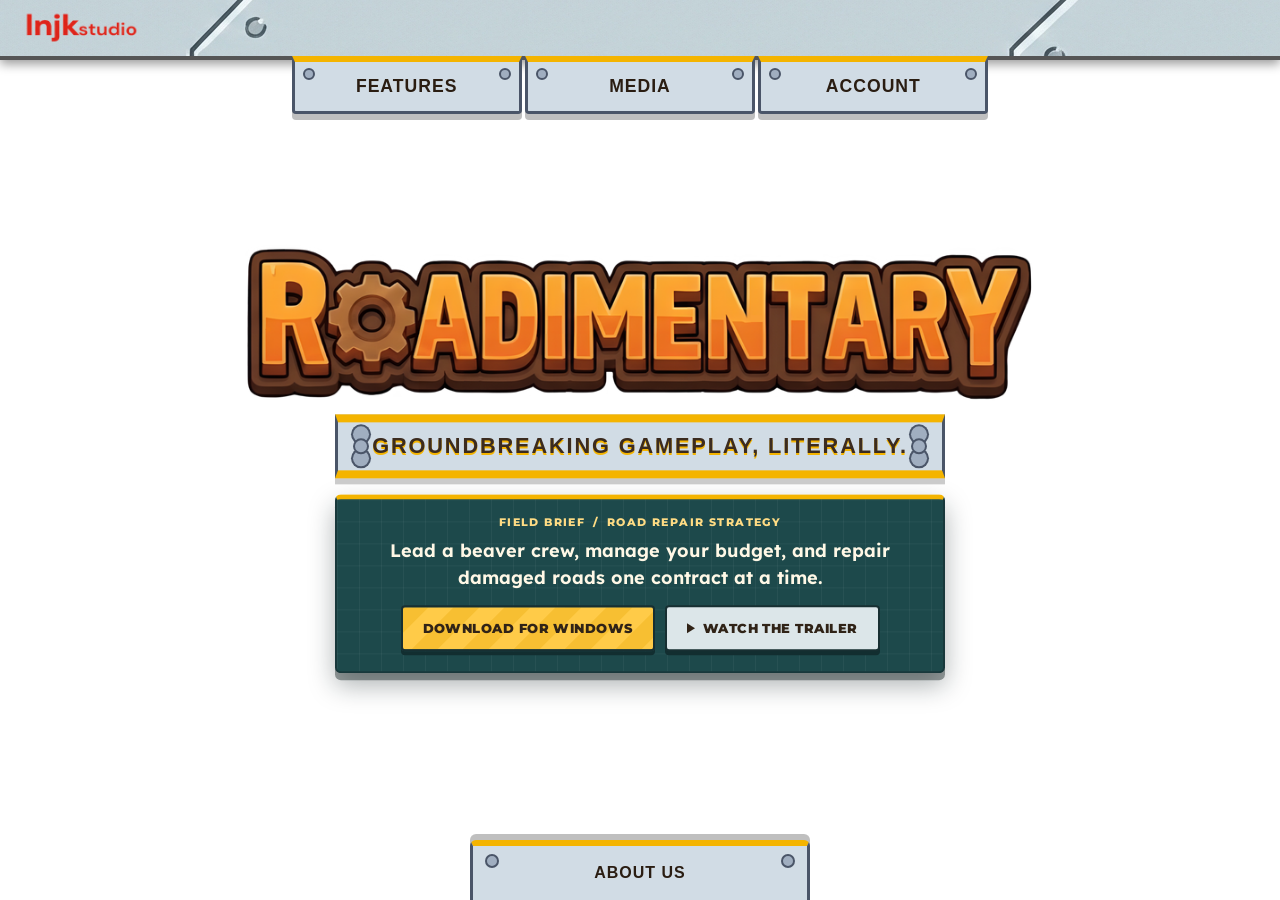
==== commit b7fb7cea: "landing page cleanup update v3" ====
--- a/index.html
+++ b/index.html
@@ -8,6 +8,8 @@
   <link rel="stylesheet" href="style.css?v=bookmark-dock-1">
   <link rel="stylesheet" href="mobile-office.css">
   <link rel="stylesheet" href="release-download.css">
+  <link rel="stylesheet" href="bookmark-dock.css?v=bookmark-dock-2">
+  <link rel="stylesheet" href="home-repair-job.css?v=repair-job-1">
 </head>
 <body class="beaver-office-content-theme">
 
@@ -21,20 +23,26 @@
     <img src="/assets/editedlogo1.png" alt="Roadimentary logo" class="mobile-logo">
   </header>
 
-  <section class="mobile-hero">
-    <img
-      src="/assets/Roadimentary_Title.png"
-      alt="Roadimentary Title"
-      class="mobile-title"
-    >
+  <section class="mobile-hero home-hero">
+    <h1 class="home-title"><img src="/assets/Roadimentary_Title.png" alt="Roadimentary" class="mobile-title"></h1>
 
     <p class="hero-subtitle">
       Groundbreaking Gameplay, Literally.
     </p>
 
-    <button class="download-btn" id="mobile-download-btn" type="button">
-      Download Now
-    </button>
+    <div class="home-brief">
+      <p class="home-brief-label">Field Brief <span aria-hidden="true">/</span> Road Repair Strategy</p>
+      <p class="home-pitch">Lead a beaver crew, manage your budget, and repair damaged roads one contract at a time.</p>
+      <div class="home-actions">
+        <button class="home-action home-action--primary" type="button" data-home-trailer="mobile" aria-controls="media">
+          <span class="home-play-icon" aria-hidden="true"></span>Watch the trailer
+        </button>
+        <button class="home-action home-action--secondary" id="mobile-download-btn" type="button" aria-controls="download">
+          Download for Windows
+        </button>
+      </div>
+      <p class="home-device-note">The game runs on Windows PCs.</p>
+    </div>
   </section>
 
   <!-- MOBILE BOTTOM NAVIGATION -->
@@ -142,70 +150,64 @@
     <div class="mobile-panel" id="features">
       <div class="mobile-features">
 
-        <div class="mobile-feature-hero">
+        <section class="mobile-feature-hero repair-work-order" aria-labelledby="mobile-first-repair-job">
           <div class="mobile-feature-hero-image">
-            <img src="assets/openContract_img.png" alt="Roadimentary shop interface preview">
+            <img src="assets/openContract_img.png" alt="Highway Run contract brief showing damaged highway lanes" loading="lazy" decoding="async">
           </div>
 
           <div class="mobile-feature-hero-text">
-            <h2>Build Your Company</h2>
-            <p>
-              Manage your budget, expand your operation, and decide how your construction crew grows from contract to contract.
-            </p>
-          </div>
-        </div>
-
-        <div class="mobile-feature-list">
-
-          <div class="mobile-feature-card preview-card" data-step="01">
+            <span class="work-order-label">Sample work order / Highway Run</span>
+            <h2 id="mobile-first-repair-job">Your First Repair Job</h2>
+            <p>A stretch of highway needs repairs. Read the brief, plan around your budget, and get your beaver crew on site.</p>
+            <ul class="work-order-tags" aria-label="Work order at a glance">
+              <li>Damaged pavement</li><li>Job budget</li><li>Repair objectives</li>
+            </ul>
+          </div>
+        </section>
+
+        <ol class="mobile-feature-list repair-steps" role="list" aria-label="Steps in a repair contract">
+
+          <li class="mobile-feature-card preview-card" data-step="01">
             <div class="mobile-feature-preview">
-              <img src="assets/materialDraft_img.png" alt="Construction materials interface">
+              <img src="assets/contractSelection_img.png" alt="Roadimentary contract selection screen" loading="lazy" decoding="async">
             </div>
             <div class="mobile-feature-copy">
-              <h3>Choose Your Materials</h3>
-              <p>
-                Select the right materials for the job and adapt your strategy to different construction needs.
-              </p>
-            </div>
-          </div>
-
-          <div class="mobile-feature-card preview-card" data-step="02">
+              <h3>Pick a contract</h3>
+              <p>Check what’s damaged and what the job asks of you. Weigh the conditions and payout before you sign on.</p>
+            </div>
+          </li>
+
+          <li class="mobile-feature-card preview-card" data-step="02">
             <div class="mobile-feature-preview">
-              <img src="assets/contractSelection_img.png" alt="Contract selection interface">
+              <img src="assets/materialDraft_img.png" alt="In-game material choices for a road job" loading="lazy" decoding="async">
             </div>
             <div class="mobile-feature-copy">
-              <h3>Select Contracts</h3>
-              <p>
-                Take on different jobs, weigh risk against reward, and choose the work that fits your playstyle.
-              </p>
-            </div>
-          </div>
-
-          <div class="mobile-feature-card preview-card" data-step="03">
+              <h3>Choose materials and crew</h3>
+              <p>Match your supplies and beaver crew to the job. Pick what the repair needs without spending the whole budget up front.</p>
+            </div>
+          </li>
+
+          <li class="mobile-feature-card preview-card" data-step="03">
             <div class="mobile-feature-preview">
-              <img src="assets/MetaProgression_img.png" alt="Player profile interface">
+              <img src="assets/activesite_img.png" alt="A beaver operator removing damaged pavement at a repair site" loading="lazy" decoding="async">
             </div>
             <div class="mobile-feature-copy">
-              <h3>Track Your Progress</h3>
-              <p>
-                Build your operator profile, review your progress, and make your name known across the workforce.
-              </p>
-            </div>
-          </div>
-
-          <div class="mobile-feature-card preview-card" data-step="04">
+              <h3>Repair the road</h3>
+              <p>Work through the repair objectives on site. Clear damaged material, prepare the area, and finish the surface as the job requires.</p>
+            </div>
+          </li>
+
+          <li class="mobile-feature-card preview-card" data-step="04">
             <div class="mobile-feature-preview">
-              <img src="assets/crewDraft_img.png" alt="Player profile interface">
+              <img src="assets/MetaProgression_img.png" alt="The Foreman’s Blueprint skill screen between contracts" loading="lazy" decoding="async">
             </div>
             <div class="mobile-feature-copy">
-              <h3>Lead a Beaver Crew</h3>
-              <p>
-                Your hardworking beaver team keeps every part of the operation moving from planning to execution.
-              </p>
-            </div>
-          </div>
-
-        </div>
+              <h3>Review your results</h3>
+              <p>See how the job turned out, then carry your operator progress into the next contract. Use what worked to plan a better repair.</p>
+            </div>
+          </li>
+
+        </ol>
       </div>
     </div>
 
@@ -528,23 +530,26 @@
      MOBILE LAYOUT END
      ========================= -->
 
-<div class="hero-center">
-  <img
-    src="/assets/Roadimentary_Title.png"
-    alt="Roadimentary Title"
-    class="main-title"
-  >
+<section class="hero-center home-hero">
+  <h1 class="home-title"><img src="/assets/Roadimentary_Title.png" alt="Roadimentary" class="main-title"></h1>
 
   <p class="subtitle">
     Groundbreaking Gameplay, Literally.
   </p>
 
-  <div class="download-trigger-wrapper" id="download-trigger-wrapper">
-    <a href="#" class="download-btn" id="desktop-download-btn">
-      Download Now
-    </a>
+  <div class="home-brief">
+    <p class="home-brief-label">Field Brief <span aria-hidden="true">/</span> Road Repair Strategy</p>
+    <p class="home-pitch">Lead a beaver crew, manage your budget, and repair damaged roads one contract at a time.</p>
+    <div class="home-actions download-trigger-wrapper" id="download-trigger-wrapper">
+      <button class="home-action home-action--primary" id="desktop-download-btn" type="button" aria-controls="win-download">
+        Download for Windows
+      </button>
+      <button class="home-action home-action--secondary" type="button" data-home-trailer="desktop" aria-controls="win-media">
+        <span class="home-play-icon" aria-hidden="true"></span>Watch the trailer
+      </button>
+    </div>
   </div>
-</div>
+</section>
 
 <!-- DESKTOP WINDOWS -->
 
@@ -558,74 +563,68 @@
     <div class="win-content">
       <div class="blueprint-features">
 
-        <div class="feature-hero">
+        <section class="feature-hero repair-work-order" aria-labelledby="desktop-first-repair-job">
           <div class="feature-hero-image">
-            <img src="assets/openContract_img.png" alt="Roadimentary company management interface">
+            <img src="assets/openContract_img.png" alt="Highway Run contract brief showing damaged highway lanes" loading="lazy" decoding="async">
           </div>
 
           <div class="feature-hero-text">
-            <h2>Build Your Company</h2>
-            <p>
-              Manage your budget, expand your operation, and decide how your construction crew grows from contract to contract.
-            </p>
-          </div>
-        </div>
-
-        <div class="features-grid">
-
-          <div class="feature-card feature-preview" data-step="01">
+            <span class="work-order-label">Sample work order / Highway Run</span>
+            <h2 id="desktop-first-repair-job">Your First Repair Job</h2>
+            <p>A stretch of highway needs repairs. Read the brief, plan around your budget, and get your beaver crew on site.</p>
+            <ul class="work-order-tags" aria-label="Work order at a glance">
+              <li>Damaged pavement</li><li>Job budget</li><li>Repair objectives</li>
+            </ul>
+          </div>
+        </section>
+
+        <ol class="features-grid repair-steps" role="list" aria-label="Steps in a repair contract">
+
+          <li class="feature-card feature-preview" data-step="01">
             <div class="feature-preview-image">
-              <img src="assets/materialDraft_img.png" alt="Construction materials interface">
+              <img src="assets/contractSelection_img.png" alt="Roadimentary contract selection screen" loading="lazy" decoding="async">
             </div>
             <div class="feature-copy">
-              <span class="feature-route-label">Project Milestone</span>
-              <h3>Choose Your Materials</h3>
-              <p>
-                Select the right materials for the job and adapt your strategy to different construction needs.
-              </p>
-            </div>
-          </div>
-
-          <div class="feature-card feature-preview" data-step="02">
+              <span class="feature-route-label">Read the brief</span>
+              <h3>Pick a contract</h3>
+              <p>Check what’s damaged and what the job asks of you. Weigh the conditions and payout before you sign on.</p>
+            </div>
+          </li>
+
+          <li class="feature-card feature-preview" data-step="02">
             <div class="feature-preview-image">
-              <img src="assets/contractSelection_img.png" alt="Contract selection interface">
+              <img src="assets/materialDraft_img.png" alt="In-game material choices for a road job" loading="lazy" decoding="async">
             </div>
             <div class="feature-copy">
-              <span class="feature-route-label">Project Milestone</span>
-              <h3>Select Contracts</h3>
-              <p>
-                Take on different jobs, weigh risk against reward, and choose the work that fits your playstyle.
-              </p>
-            </div>
-          </div>
-
-          <div class="feature-card feature-preview" data-step="03">
+              <span class="feature-route-label">Plan the repair</span>
+              <h3>Choose materials and crew</h3>
+              <p>Match your supplies and beaver crew to the job. Pick what the repair needs without spending the whole budget up front.</p>
+            </div>
+          </li>
+
+          <li class="feature-card feature-preview" data-step="03">
             <div class="feature-preview-image">
-              <img src="assets/MetaProgression_img.png" alt="Player profile interface">
+              <img src="assets/activesite_img.png" alt="A beaver operator removing damaged pavement at a repair site" loading="lazy" decoding="async">
             </div>
             <div class="feature-copy">
-              <span class="feature-route-label">Project Milestone</span>
-              <h3>Track Your Progress</h3>
-              <p>
-                Build your operator profile, review your progress, and make your name known across the workforce.
-              </p>
-            </div>
-          </div>
-
-          <div class="feature-card feature-preview" data-step="04">
+              <span class="feature-route-label">On site</span>
+              <h3>Repair the road</h3>
+              <p>Work through the repair objectives on site. Clear damaged material, prepare the area, and finish the surface as the job requires.</p>
+            </div>
+          </li>
+
+          <li class="feature-card feature-preview" data-step="04">
             <div class="feature-preview-image">
-              <img src="assets/crewDraft_img.png" alt="Player profile interface">
+              <img src="assets/MetaProgression_img.png" alt="The Foreman’s Blueprint skill screen between contracts" loading="lazy" decoding="async">
             </div>
             <div class="feature-copy">
-              <span class="feature-route-label">Project Milestone</span>
-              <h3>Lead a Beaver Crew</h3>
-              <p>
-                Your hardworking beaver team keeps every part of the operation moving from planning to execution.
-              </p>
-            </div>
-          </div>
-
-        </div>
+              <span class="feature-route-label">After the job</span>
+              <h3>Review your results</h3>
+              <p>See how the job turned out, then carry your operator progress into the next contract. Use what worked to plan a better repair.</p>
+            </div>
+          </li>
+
+        </ol>
 
       </div>
     </div>
@@ -1113,7 +1112,7 @@
 </div>
 
 <script src="https://download.playfab.com/PlayFabClientApi.js"></script>
-<script src="bookmark-dock.js?v=bookmark-dock-1"></script>
+<script src="bookmark-dock.js?v=bookmark-dock-2"></script>
 <script src="script.js?v=bookmark-dock-1"></script>
 <script src="route-animation.js"></script>
 
@@ -1121,7 +1120,7 @@
   <img id="viewer-image" alt="Expanded screenshot preview">
 </div>
 
-<script src="media-command-center.js?v=homepage-content-1"></script>
+<script src="media-command-center.js?v=repair-job-1"></script>
 <script src="about-project-board.js?v=bookmark-dock-1"></script>
 
 </body>
--- a/bookmark-dock.css
+++ b/bookmark-dock.css
@@ -0,0 +1,13 @@
+/* Standalone dock rules, so an older shared style.css cannot undo them. */
+.desktop-window.has-bookmark-dock {
+  --dock-window-top: var(--desktop-window-top, 120px);
+  max-height: calc(100vh - var(--dock-window-top) - 72px);
+  max-height: calc(100dvh - var(--dock-window-top) - 72px);
+}
+
+.profile-office-page .desktop-window.has-bookmark-dock {
+  --dock-window-top: var(--desktop-window-top, 122px);
+  min-height: 0;
+}
+
+body.has-docked-bookmark #footer-tab:not(.active) { z-index: 850; }
--- a/home-repair-job.css
+++ b/home-repair-job.css
@@ -0,0 +1,147 @@
+/* Homepage only: the title still sits against the existing job-site art. */
+.home-title { margin: 0; }
+
+.home-hero :is(.subtitle, .hero-subtitle) {
+  margin: 12px 0;
+  padding: 10px 34px;
+  font-size: clamp(.94rem, 2vw, 1.36rem);
+  letter-spacing: .085em;
+  line-height: 1.25;
+}
+
+.home-brief {
+  width: min(100%, 610px);
+  margin: 4px auto 0;
+  padding: 16px clamp(14px, 3vw, 30px) 20px;
+  color: #fff8e6;
+  background:
+    linear-gradient(rgba(255,255,255,.045) 1px, transparent 1px),
+    linear-gradient(90deg, rgba(255,255,255,.045) 1px, transparent 1px),
+    #1d494b;
+  background-size: 22px 22px;
+  border: 2px solid #18383b;
+  border-top: 5px solid #f4b400;
+  border-radius: 6px;
+  box-shadow: 0 7px 0 rgba(18, 32, 33, .42), 0 12px 26px rgba(16, 30, 31, .34);
+}
+
+.home-brief-label {
+  margin: 0;
+  color: #ffdc84;
+  font: 800 .68rem/1.4 "Montserrat", "Segoe UI", sans-serif;
+  letter-spacing: .13em;
+  text-transform: uppercase;
+}
+
+.home-brief-label span { margin: 0 .3em; }
+.home-pitch {
+  margin: 8px auto 14px;
+  max-width: 48ch;
+  color: #fff8e6;
+  font: 650 clamp(.94rem, 1.45vw, 1.13rem)/1.48 "Lexend", "Segoe UI", sans-serif;
+  text-wrap: pretty;
+}
+
+.home-actions { display: flex; flex-wrap: wrap; justify-content: center; gap: 10px; }
+.home-action {
+  display: inline-flex;
+  min-height: 46px;
+  align-items: center;
+  justify-content: center;
+  gap: 8px;
+  padding: 9px clamp(12px, 2vw, 20px);
+  color: #302317;
+  border: 2px solid #172f32;
+  border-radius: 4px;
+  box-shadow: 0 4px 0 #122e30;
+  cursor: pointer;
+  font: 850 .82rem/1.25 "Montserrat", "Segoe UI", sans-serif;
+  letter-spacing: .035em;
+  text-transform: uppercase;
+}
+
+.home-action--primary {
+  background: repeating-linear-gradient(135deg, #f7bf32 0 18px, #ffcb48 18px 36px);
+}
+.home-action--secondary { background: #dce6e9; }
+.home-action:hover { filter: brightness(1.08); }
+.home-action:active { transform: translateY(2px); }
+.home-action:focus-visible { outline: 3px solid #fff6d6; outline-offset: 3px; }
+.home-play-icon {
+  width: 0;
+  height: 0;
+  border-block: 5px solid transparent;
+  border-inline-start: 8px solid currentColor;
+}
+.home-device-note { margin: 12px 0 0; color: #f1dfb8; font: 500 .76rem/1.45 "Lexend", "Segoe UI", sans-serif; }
+
+@media (min-width: 1024px) {
+  .hero-center.home-hero { top: 51%; width: min(85vw, 800px); }
+  .home-title .main-title { width: 100%; max-height: 29vh; object-fit: contain; }
+}
+
+@media (min-width: 1024px) and (max-height: 650px) {
+  .hero-center.home-hero { top: 54%; }
+  .home-title .main-title { max-height: 23vh; }
+  .home-brief { padding-block: 12px 15px; }
+  .home-hero .subtitle { margin-block: 8px; }
+}
+
+@media (max-width: 1023px) {
+  .mobile-hero.home-hero {
+    max-width: 680px;
+    margin-inline: auto;
+    padding: clamp(26px, 6vh, 56px) clamp(13px, 5vw, 26px) 30px;
+  }
+  .home-title .mobile-title { width: min(96%, 500px); }
+  .home-brief { padding-block: 14px 16px; }
+}
+
+@media (max-width: 490px) {
+  .home-actions { display: grid; grid-template-columns: minmax(0, 1fr); }
+  .home-action { width: 100%; }
+}
+
+@media (max-width: 490px) and (max-height: 650px) {
+  .mobile-hero.home-hero { padding-top: 8px; }
+  .home-title .mobile-title { width: 88%; }
+  .home-hero .hero-subtitle { margin-block: 6px; }
+  .home-brief { padding-block: 9px 12px; }
+  .home-pitch { margin-block: 6px 10px; line-height: 1.38; }
+  .home-actions { gap: 8px; }
+  .home-action { min-height: 44px; }
+}
+
+/* Keep the existing illustrated Features route and make its cards job steps. */
+.repair-work-order :is(.feature-hero-text, .mobile-feature-hero-text) h2 { margin-top: 0; }
+
+.repair-work-order .work-order-label {
+  display: inline-block;
+  margin-bottom: 9px;
+  color: var(--office-teal-deep, #285d60);
+  font: 850 .71rem/1.35 "Montserrat", "Segoe UI", sans-serif;
+  letter-spacing: .095em;
+  text-transform: uppercase;
+}
+
+.repair-work-order .work-order-tags {
+  display: flex;
+  flex-wrap: wrap;
+  gap: 5px 7px;
+  margin: 13px 0 0;
+  padding: 0;
+  list-style: none;
+}
+.work-order-tags li {
+  padding: 4px 8px;
+  color: #1b494c;
+  background: #e7efe3;
+  border: 1px solid #75988c;
+  border-radius: 3px;
+  font: 750 .68rem/1.35 "Lexend", "Segoe UI", sans-serif;
+}
+
+.repair-steps { margin-block: 0; list-style: none; }
+body.beaver-office-content-theme .mobile-panel#features .repair-steps .mobile-feature-card::after {
+  content: "Work step " attr(data-step);
+}
